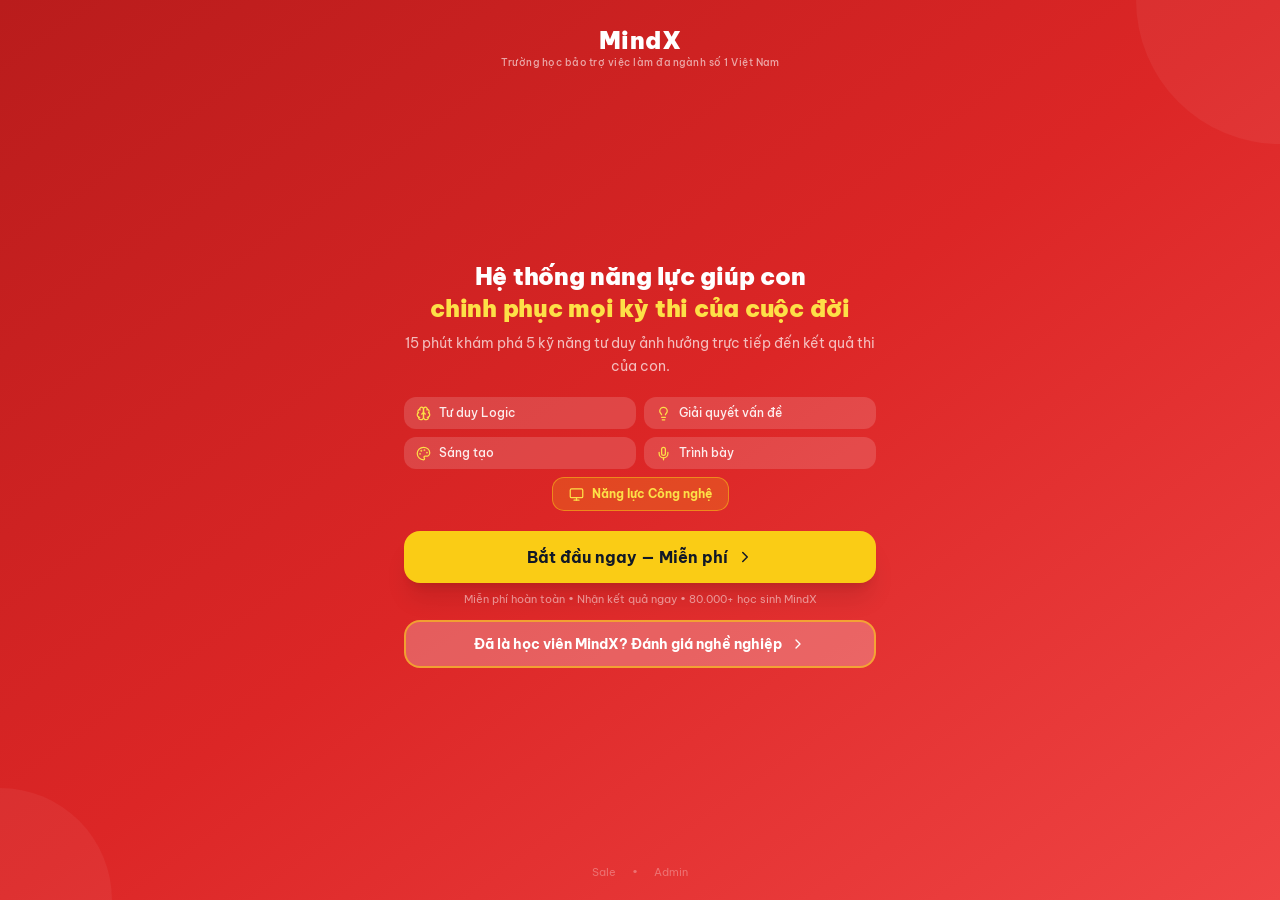
==== index.html @ 4572c41f "Fix unicode display: Phu huynh, Danh sach trong Admin Dashboard" ====
<!DOCTYPE html>
<html lang="vi">
  <head>
    <!--
       ______                            __
      / ____/___  ____ ___  ____  __  __/ /____  _____
     / /   / __ \/ __ `__ \/ __ \/ / / / __/ _ \/ ___/
    / /___/ /_/ / / / / / / /_/ / /_/ / /_/  __/ /
    \____/\____/_/ /_/ /_/ .___/\__,_/\__/\___/_/
                        /_/
            Created with Perplexity Computer
            https://www.perplexity.ai/computer
    -->
    <meta name="generator" content="Perplexity Computer">
    <meta name="author" content="Perplexity Computer">
    <meta property="og:see_also" content="https://www.perplexity.ai/computer">
    <link rel="author" href="https://www.perplexity.ai/computer">
    <meta charset="UTF-8" />
    <meta name="viewport" content="width=device-width, initial-scale=1.0, maximum-scale=1, viewport-fit=cover" />
    <link rel="icon" type="image/png" href="/favicon.png" />
    <link rel="preconnect" href="https://fonts.googleapis.com">
    <link rel="preconnect" href="https://fonts.gstatic.com" crossorigin>
    <link href="https://fonts.googleapis.com/css2?family=Be+Vietnam+Pro:ital,wght@0,100;0,200;0,300;0,400;0,500;0,600;0,700;0,800;0,900;1,100;1,200;1,300;1,400;1,500;1,600;1,700;1,800;1,900&display=swap" rel="stylesheet">
    <title>Cùng con chinh phục mùa thi | MindX</title>
    <meta name="description" content="Chương trình 'Cùng con chinh phục mùa thi' - Khám phá năng lực lõi của con và nhận hồ sơ năng lực số miễn phí từ MindX Technology School." />
    <meta property="og:title" content="Cùng con chinh phục mùa thi | MindX" />
    <meta property="og:description" content="Khám phá năng lực lõi, nhận hồ sơ năng lực số, cải thiện trước kỳ thi." />
    <script type="module" crossorigin src="./assets/index-CpxPlpJ5.js"></script>
    <link rel="stylesheet" crossorigin href="./assets/index-DReRBUH3.css">
  </head>
  <body>
    <div id="root"></div>
  </body>
</html>
---- assets/index-DReRBUH3.css ----
*,:before,:after{--tw-border-spacing-x: 0;--tw-border-spacing-y: 0;--tw-translate-x: 0;--tw-translate-y: 0;--tw-rotate: 0;--tw-skew-x: 0;--tw-skew-y: 0;--tw-scale-x: 1;--tw-scale-y: 1;--tw-pan-x: ;--tw-pan-y: ;--tw-pinch-zoom: ;--tw-scroll-snap-strictness: proximity;--tw-gradient-from-position: ;--tw-gradient-via-position: ;--tw-gradient-to-position: ;--tw-ordinal: ;--tw-slashed-zero: ;--tw-numeric-figure: ;--tw-numeric-spacing: ;--tw-numeric-fraction: ;--tw-ring-inset: ;--tw-ring-offset-width: 0px;--tw-ring-offset-color: #fff;--tw-ring-color: rgb(59 130 246 / .5);--tw-ring-offset-shadow: 0 0 #0000;--tw-ring-shadow: 0 0 #0000;--tw-shadow: 0 0 #0000;--tw-shadow-colored: 0 0 #0000;--tw-blur: ;--tw-brightness: ;--tw-contrast: ;--tw-grayscale: ;--tw-hue-rotate: ;--tw-invert: ;--tw-saturate: ;--tw-sepia: ;--tw-drop-shadow: ;--tw-backdrop-blur: ;--tw-backdrop-brightness: ;--tw-backdrop-contrast: ;--tw-backdrop-grayscale: ;--tw-backdrop-hue-rotate: ;--tw-backdrop-invert: ;--tw-backdrop-opacity: ;--tw-backdrop-saturate: ;--tw-backdrop-sepia: ;--tw-contain-size: ;--tw-contain-layout: ;--tw-contain-paint: ;--tw-contain-style: }::backdrop{--tw-border-spacing-x: 0;--tw-border-spacing-y: 0;--tw-translate-x: 0;--tw-translate-y: 0;--tw-rotate: 0;--tw-skew-x: 0;--tw-skew-y: 0;--tw-scale-x: 1;--tw-scale-y: 1;--tw-pan-x: ;--tw-pan-y: ;--tw-pinch-zoom: ;--tw-scroll-snap-strictness: proximity;--tw-gradient-from-position: ;--tw-gradient-via-position: ;--tw-gradient-to-position: ;--tw-ordinal: ;--tw-slashed-zero: ;--tw-numeric-figure: ;--tw-numeric-spacing: ;--tw-numeric-fraction: ;--tw-ring-inset: ;--tw-ring-offset-width: 0px;--tw-ring-offset-color: #fff;--tw-ring-color: rgb(59 130 246 / .5);--tw-ring-offset-shadow: 0 0 #0000;--tw-ring-shadow: 0 0 #0000;--tw-shadow: 0 0 #0000;--tw-shadow-colored: 0 0 #0000;--tw-blur: ;--tw-brightness: ;--tw-contrast: ;--tw-grayscale: ;--tw-hue-rotate: ;--tw-invert: ;--tw-saturate: ;--tw-sepia: ;--tw-drop-shadow: ;--tw-backdrop-blur: ;--tw-backdrop-brightness: ;--tw-backdrop-contrast: ;--tw-backdrop-grayscale: ;--tw-backdrop-hue-rotate: ;--tw-backdrop-invert: ;--tw-backdrop-opacity: ;--tw-backdrop-saturate: ;--tw-backdrop-sepia: ;--tw-contain-size: ;--tw-contain-layout: ;--tw-contain-paint: ;--tw-contain-style: }*,:before,:after{box-sizing:border-box;border-width:0;border-style:solid;border-color:#e5e7eb}:before,:after{--tw-content: ""}html,:host{line-height:1.5;-webkit-text-size-adjust:100%;-moz-tab-size:4;-o-tab-size:4;tab-size:4;font-family:var(--font-sans);font-feature-settings:normal;font-variation-settings:normal;-webkit-tap-highlight-color:transparent}body{margin:0;line-height:inherit}hr{height:0;color:inherit;border-top-width:1px}abbr:where([title]){-webkit-text-decoration:underline dotted;text-decoration:underline dotted}h1,h2,h3,h4,h5,h6{font-size:inherit;font-weight:inherit}a{color:inherit;text-decoration:inherit}b,strong{font-weight:bolder}code,kbd,samp,pre{font-family:var(--font-mono);font-feature-settings:normal;font-variation-settings:normal;font-size:1em}small{font-size:80%}sub,sup{font-size:75%;line-height:0;position:relative;vertical-align:baseline}sub{bottom:-.25em}sup{top:-.5em}table{text-indent:0;border-color:inherit;border-collapse:collapse}button,input,optgroup,select,textarea{font-family:inherit;font-feature-settings:inherit;font-variation-settings:inherit;font-size:100%;font-weight:inherit;line-height:inherit;letter-spacing:inherit;color:inherit;margin:0;padding:0}button,select{text-transform:none}button,input:where([type=button]),input:where([type=reset]),input:where([type=submit]){-webkit-appearance:button;background-color:transparent;background-image:none}:-moz-focusring{outline:auto}:-moz-ui-invalid{box-shadow:none}progress{vertical-align:baseline}::-webkit-inner-spin-button,::-webkit-outer-spin-button{height:auto}[type=search]{-webkit-appearance:textfield;outline-offset:-2px}::-webkit-search-decoration{-webkit-appearance:none}::-webkit-file-upload-button{-webkit-appearance:button;font:inherit}summary{display:list-item}blockquote,dl,dd,h1,h2,h3,h4,h5,h6,hr,figure,p,pre{margin:0}fieldset{margin:0;padding:0}legend{padding:0}ol,ul,menu{list-style:none;margin:0;padding:0}dialog{padding:0}textarea{resize:vertical}input::-moz-placeholder,textarea::-moz-placeholder{opacity:1;color:#9ca3af}input::placeholder,textarea::placeholder{opacity:1;color:#9ca3af}button,[role=button]{cursor:pointer}:disabled{cursor:default}img,svg,video,canvas,audio,iframe,embed,object{display:block;vertical-align:middle}img,video{max-width:100%;height:auto}[hidden]:where(:not([hidden=until-found])){display:none}*{--tw-border-opacity: 1;border-color:hsl(var(--border) / var(--tw-border-opacity, 1))}body{--tw-bg-opacity: 1;background-color:hsl(var(--background) / var(--tw-bg-opacity, 1));font-family:var(--font-sans);--tw-text-opacity: 1;color:hsl(var(--foreground) / var(--tw-text-opacity, 1));-webkit-font-smoothing:antialiased;-moz-osx-font-smoothing:grayscale}.sr-only{position:absolute;width:1px;height:1px;padding:0;margin:-1px;overflow:hidden;clip:rect(0,0,0,0);white-space:nowrap;border-width:0}.pointer-events-none{pointer-events:none}.pointer-events-auto{pointer-events:auto}.visible{visibility:visible}.invisible{visibility:hidden}.fixed{position:fixed}.absolute{position:absolute}.relative{position:relative}.inset-0{inset:0}.inset-x-0{left:0;right:0}.inset-y-0{top:0;bottom:0}.-bottom-12{bottom:-3rem}.-left-12{left:-3rem}.-right-12{right:-3rem}.-right-2{right:-.5rem}.-top-12{top:-3rem}.-top-2{top:-.5rem}.bottom-0{bottom:0}.left-0{left:0}.left-1{left:.25rem}.left-1\/2{left:50%}.left-2{left:.5rem}.left-2\.5{left:.625rem}.left-\[50\%\]{left:50%}.right-0{right:0}.right-1{right:.25rem}.right-2{right:.5rem}.right-3{right:.75rem}.right-4{right:1rem}.top-0{top:0}.top-1\.5{top:.375rem}.top-1\/2{top:50%}.top-2{top:.5rem}.top-3\.5{top:.875rem}.top-4{top:1rem}.top-\[1px\]{top:1px}.top-\[50\%\]{top:50%}.top-\[60\%\]{top:60%}.top-full{top:100%}.z-10{z-index:10}.z-20{z-index:20}.z-50{z-index:50}.z-\[100\]{z-index:100}.z-\[1\]{z-index:1}.-mx-1{margin-left:-.25rem;margin-right:-.25rem}.mx-2{margin-left:.5rem;margin-right:.5rem}.mx-3\.5{margin-left:.875rem;margin-right:.875rem}.mx-4{margin-left:1rem;margin-right:1rem}.mx-auto{margin-left:auto;margin-right:auto}.my-0\.5{margin-top:.125rem;margin-bottom:.125rem}.my-1{margin-top:.25rem;margin-bottom:.25rem}.-ml-4{margin-left:-1rem}.-mt-4{margin-top:-1rem}.mb-0{margin-bottom:0}.mb-0\.5{margin-bottom:.125rem}.mb-1{margin-bottom:.25rem}.mb-1\.5{margin-bottom:.375rem}.mb-2{margin-bottom:.5rem}.mb-2\.5{margin-bottom:.625rem}.mb-3{margin-bottom:.75rem}.mb-4{margin-bottom:1rem}.mb-5{margin-bottom:1.25rem}.mb-6{margin-bottom:1.5rem}.mb-8{margin-bottom:2rem}.ml-1{margin-left:.25rem}.ml-auto{margin-left:auto}.mr-0\.5{margin-right:.125rem}.mr-2{margin-right:.5rem}.mt-0\.5{margin-top:.125rem}.mt-1{margin-top:.25rem}.mt-1\.5{margin-top:.375rem}.mt-2{margin-top:.5rem}.mt-24{margin-top:6rem}.mt-3{margin-top:.75rem}.mt-4{margin-top:1rem}.mt-5{margin-top:1.25rem}.mt-6{margin-top:1.5rem}.mt-auto{margin-top:auto}.block{display:block}.inline-block{display:inline-block}.inline{display:inline}.flex{display:flex}.inline-flex{display:inline-flex}.table{display:table}.grid{display:grid}.hidden{display:none}.aspect-square{aspect-ratio:1 / 1}.aspect-video{aspect-ratio:16 / 9}.size-4{width:1rem;height:1rem}.h-1{height:.25rem}.h-1\.5{height:.375rem}.h-10{height:2.5rem}.h-11{height:2.75rem}.h-12{height:3rem}.h-16{height:4rem}.h-2{height:.5rem}.h-2\.5{height:.625rem}.h-20{height:5rem}.h-3{height:.75rem}.h-3\.5{height:.875rem}.h-4{height:1rem}.h-48{height:12rem}.h-5{height:1.25rem}.h-56{height:14rem}.h-6{height:1.5rem}.h-64{height:16rem}.h-7{height:1.75rem}.h-72{height:18rem}.h-8{height:2rem}.h-9{height:2.25rem}.h-\[1px\]{height:1px}.h-\[var\(--radix-navigation-menu-viewport-height\)\]{height:var(--radix-navigation-menu-viewport-height)}.h-\[var\(--radix-select-trigger-height\)\]{height:var(--radix-select-trigger-height)}.h-auto{height:auto}.h-full{height:100%}.h-px{height:1px}.h-svh{height:100svh}.max-h-\[--radix-context-menu-content-available-height\]{max-height:var(--radix-context-menu-content-available-height)}.max-h-\[--radix-select-content-available-height\]{max-height:var(--radix-select-content-available-height)}.max-h-\[300px\]{max-height:300px}.max-h-\[var\(--radix-dropdown-menu-content-available-height\)\]{max-height:var(--radix-dropdown-menu-content-available-height)}.max-h-screen{max-height:100vh}.min-h-0{min-height:0px}.min-h-10{min-height:2.5rem}.min-h-8{min-height:2rem}.min-h-9{min-height:2.25rem}.min-h-\[100dvh\]{min-height:100dvh}.min-h-\[100px\]{min-height:100px}.min-h-\[140px\]{min-height:140px}.min-h-\[40px\]{min-height:40px}.min-h-\[80px\]{min-height:80px}.min-h-screen{min-height:100vh}.min-h-svh{min-height:100svh}.w-0{width:0px}.w-1{width:.25rem}.w-10{width:2.5rem}.w-11{width:2.75rem}.w-12{width:3rem}.w-14{width:3.5rem}.w-16{width:4rem}.w-2{width:.5rem}.w-2\.5{width:.625rem}.w-20{width:5rem}.w-28{width:7rem}.w-3{width:.75rem}.w-3\.5{width:.875rem}.w-3\/4{width:75%}.w-32{width:8rem}.w-4{width:1rem}.w-40{width:10rem}.w-5{width:1.25rem}.w-56{width:14rem}.w-6{width:1.5rem}.w-64{width:16rem}.w-7{width:1.75rem}.w-72{width:18rem}.w-8{width:2rem}.w-9{width:2.25rem}.w-\[100px\]{width:100px}.w-\[1px\]{width:1px}.w-\[var\(--sidebar-width\)\]{width:var(--sidebar-width)}.w-auto{width:auto}.w-full{width:100%}.w-max{width:-moz-max-content;width:max-content}.w-px{width:1px}.min-w-0{min-width:0px}.min-w-10{min-width:2.5rem}.min-w-11{min-width:2.75rem}.min-w-5{min-width:1.25rem}.min-w-9{min-width:2.25rem}.min-w-\[120px\]{min-width:120px}.min-w-\[12rem\]{min-width:12rem}.min-w-\[140px\]{min-width:140px}.min-w-\[8rem\]{min-width:8rem}.min-w-\[var\(--radix-select-trigger-width\)\]{min-width:var(--radix-select-trigger-width)}.max-w-2xl{max-width:42rem}.max-w-4xl{max-width:56rem}.max-w-\[var\(--skeleton-width\)\]{max-width:var(--skeleton-width)}.max-w-lg{max-width:32rem}.max-w-max{max-width:-moz-max-content;max-width:max-content}.max-w-md{max-width:28rem}.max-w-sm{max-width:24rem}.max-w-xs{max-width:20rem}.flex-1{flex:1 1 0%}.flex-shrink-0,.shrink-0{flex-shrink:0}.grow{flex-grow:1}.grow-0{flex-grow:0}.basis-full{flex-basis:100%}.caption-bottom{caption-side:bottom}.border-collapse{border-collapse:collapse}.origin-\[--radix-context-menu-content-transform-origin\]{transform-origin:var(--radix-context-menu-content-transform-origin)}.origin-\[--radix-dropdown-menu-content-transform-origin\]{transform-origin:var(--radix-dropdown-menu-content-transform-origin)}.origin-\[--radix-hover-card-content-transform-origin\]{transform-origin:var(--radix-hover-card-content-transform-origin)}.origin-\[--radix-menubar-content-transform-origin\]{transform-origin:var(--radix-menubar-content-transform-origin)}.origin-\[--radix-popover-content-transform-origin\]{transform-origin:var(--radix-popover-content-transform-origin)}.origin-\[--radix-select-content-transform-origin\]{transform-origin:var(--radix-select-content-transform-origin)}.origin-\[--radix-tooltip-content-transform-origin\]{transform-origin:var(--radix-tooltip-content-transform-origin)}.-translate-x-1\/2{--tw-translate-x: -50%;transform:translate(var(--tw-translate-x),var(--tw-translate-y)) rotate(var(--tw-rotate)) skew(var(--tw-skew-x)) skewY(var(--tw-skew-y)) scaleX(var(--tw-scale-x)) scaleY(var(--tw-scale-y))}.-translate-x-28{--tw-translate-x: -7rem;transform:translate(var(--tw-translate-x),var(--tw-translate-y)) rotate(var(--tw-rotate)) skew(var(--tw-skew-x)) skewY(var(--tw-skew-y)) scaleX(var(--tw-scale-x)) scaleY(var(--tw-scale-y))}.-translate-x-px{--tw-translate-x: -1px;transform:translate(var(--tw-translate-x),var(--tw-translate-y)) rotate(var(--tw-rotate)) skew(var(--tw-skew-x)) skewY(var(--tw-skew-y)) scaleX(var(--tw-scale-x)) scaleY(var(--tw-scale-y))}.-translate-y-0\.5{--tw-translate-y: -.125rem;transform:translate(var(--tw-translate-x),var(--tw-translate-y)) rotate(var(--tw-rotate)) skew(var(--tw-skew-x)) skewY(var(--tw-skew-y)) scaleX(var(--tw-scale-x)) scaleY(var(--tw-scale-y))}.-translate-y-1{--tw-translate-y: -.25rem;transform:translate(var(--tw-translate-x),var(--tw-translate-y)) rotate(var(--tw-rotate)) skew(var(--tw-skew-x)) skewY(var(--tw-skew-y)) scaleX(var(--tw-scale-x)) scaleY(var(--tw-scale-y))}.-translate-y-1\/2{--tw-translate-y: -50%;transform:translate(var(--tw-translate-x),var(--tw-translate-y)) rotate(var(--tw-rotate)) skew(var(--tw-skew-x)) skewY(var(--tw-skew-y)) scaleX(var(--tw-scale-x)) scaleY(var(--tw-scale-y))}.-translate-y-36{--tw-translate-y: -9rem;transform:translate(var(--tw-translate-x),var(--tw-translate-y)) rotate(var(--tw-rotate)) skew(var(--tw-skew-x)) skewY(var(--tw-skew-y)) scaleX(var(--tw-scale-x)) scaleY(var(--tw-scale-y))}.translate-x-36{--tw-translate-x: 9rem;transform:translate(var(--tw-translate-x),var(--tw-translate-y)) rotate(var(--tw-rotate)) skew(var(--tw-skew-x)) skewY(var(--tw-skew-y)) scaleX(var(--tw-scale-x)) scaleY(var(--tw-scale-y))}.translate-x-\[-50\%\]{--tw-translate-x: -50%;transform:translate(var(--tw-translate-x),var(--tw-translate-y)) rotate(var(--tw-rotate)) skew(var(--tw-skew-x)) skewY(var(--tw-skew-y)) scaleX(var(--tw-scale-x)) scaleY(var(--tw-scale-y))}.translate-x-px{--tw-translate-x: 1px;transform:translate(var(--tw-translate-x),var(--tw-translate-y)) rotate(var(--tw-rotate)) skew(var(--tw-skew-x)) skewY(var(--tw-skew-y)) scaleX(var(--tw-scale-x)) scaleY(var(--tw-scale-y))}.translate-y-28{--tw-translate-y: 7rem;transform:translate(var(--tw-translate-x),var(--tw-translate-y)) rotate(var(--tw-rotate)) skew(var(--tw-skew-x)) skewY(var(--tw-skew-y)) scaleX(var(--tw-scale-x)) scaleY(var(--tw-scale-y))}.translate-y-\[-50\%\]{--tw-translate-y: -50%;transform:translate(var(--tw-translate-x),var(--tw-translate-y)) rotate(var(--tw-rotate)) skew(var(--tw-skew-x)) skewY(var(--tw-skew-y)) scaleX(var(--tw-scale-x)) scaleY(var(--tw-scale-y))}.-rotate-90{--tw-rotate: -90deg;transform:translate(var(--tw-translate-x),var(--tw-translate-y)) rotate(var(--tw-rotate)) skew(var(--tw-skew-x)) skewY(var(--tw-skew-y)) scaleX(var(--tw-scale-x)) scaleY(var(--tw-scale-y))}.rotate-45{--tw-rotate: 45deg;transform:translate(var(--tw-translate-x),var(--tw-translate-y)) rotate(var(--tw-rotate)) skew(var(--tw-skew-x)) skewY(var(--tw-skew-y)) scaleX(var(--tw-scale-x)) scaleY(var(--tw-scale-y))}.rotate-90{--tw-rotate: 90deg;transform:translate(var(--tw-translate-x),var(--tw-translate-y)) rotate(var(--tw-rotate)) skew(var(--tw-skew-x)) skewY(var(--tw-skew-y)) scaleX(var(--tw-scale-x)) scaleY(var(--tw-scale-y))}.scale-105{--tw-scale-x: 1.05;--tw-scale-y: 1.05;transform:translate(var(--tw-translate-x),var(--tw-translate-y)) rotate(var(--tw-rotate)) skew(var(--tw-skew-x)) skewY(var(--tw-skew-y)) scaleX(var(--tw-scale-x)) scaleY(var(--tw-scale-y))}.scale-110{--tw-scale-x: 1.1;--tw-scale-y: 1.1;transform:translate(var(--tw-translate-x),var(--tw-translate-y)) rotate(var(--tw-rotate)) skew(var(--tw-skew-x)) skewY(var(--tw-skew-y)) scaleX(var(--tw-scale-x)) scaleY(var(--tw-scale-y))}.scale-95{--tw-scale-x: .95;--tw-scale-y: .95;transform:translate(var(--tw-translate-x),var(--tw-translate-y)) rotate(var(--tw-rotate)) skew(var(--tw-skew-x)) skewY(var(--tw-skew-y)) scaleX(var(--tw-scale-x)) scaleY(var(--tw-scale-y))}.scale-\[0\.98\]{--tw-scale-x: .98;--tw-scale-y: .98;transform:translate(var(--tw-translate-x),var(--tw-translate-y)) rotate(var(--tw-rotate)) skew(var(--tw-skew-x)) skewY(var(--tw-skew-y)) scaleX(var(--tw-scale-x)) scaleY(var(--tw-scale-y))}.scale-\[1\.02\]{--tw-scale-x: 1.02;--tw-scale-y: 1.02;transform:translate(var(--tw-translate-x),var(--tw-translate-y)) rotate(var(--tw-rotate)) skew(var(--tw-skew-x)) skewY(var(--tw-skew-y)) scaleX(var(--tw-scale-x)) scaleY(var(--tw-scale-y))}.scale-\[1\.03\]{--tw-scale-x: 1.03;--tw-scale-y: 1.03;transform:translate(var(--tw-translate-x),var(--tw-translate-y)) rotate(var(--tw-rotate)) skew(var(--tw-skew-x)) skewY(var(--tw-skew-y)) scaleX(var(--tw-scale-x)) scaleY(var(--tw-scale-y))}.transform{transform:translate(var(--tw-translate-x),var(--tw-translate-y)) rotate(var(--tw-rotate)) skew(var(--tw-skew-x)) skewY(var(--tw-skew-y)) scaleX(var(--tw-scale-x)) scaleY(var(--tw-scale-y))}@keyframes bounce{0%,to{transform:translateY(-25%);animation-timing-function:cubic-bezier(.8,0,1,1)}50%{transform:none;animation-timing-function:cubic-bezier(0,0,.2,1)}}.animate-bounce{animation:bounce 1s infinite}@keyframes pulse{50%{opacity:.5}}.animate-pulse{animation:pulse 2s cubic-bezier(.4,0,.6,1) infinite}@keyframes spin{to{transform:rotate(360deg)}}.animate-spin{animation:spin 1s linear infinite}.cursor-default{cursor:default}.cursor-grab{cursor:grab}.cursor-pointer{cursor:pointer}.touch-none{touch-action:none}.select-none{-webkit-user-select:none;-moz-user-select:none;user-select:none}.resize-none{resize:none}.list-none{list-style-type:none}.appearance-none{-webkit-appearance:none;-moz-appearance:none;appearance:none}.grid-cols-2{grid-template-columns:repeat(2,minmax(0,1fr))}.grid-cols-3{grid-template-columns:repeat(3,minmax(0,1fr))}.grid-cols-4{grid-template-columns:repeat(4,minmax(0,1fr))}.grid-cols-5{grid-template-columns:repeat(5,minmax(0,1fr))}.flex-row{flex-direction:row}.flex-col{flex-direction:column}.flex-col-reverse{flex-direction:column-reverse}.flex-wrap{flex-wrap:wrap}.items-start{align-items:flex-start}.items-end{align-items:flex-end}.items-center{align-items:center}.items-stretch{align-items:stretch}.justify-end{justify-content:flex-end}.justify-center{justify-content:center}.justify-between{justify-content:space-between}.gap-0\.5{gap:.125rem}.gap-1{gap:.25rem}.gap-1\.5{gap:.375rem}.gap-2{gap:.5rem}.gap-2\.5{gap:.625rem}.gap-3{gap:.75rem}.gap-4{gap:1rem}.space-x-1>:not([hidden])~:not([hidden]){--tw-space-x-reverse: 0;margin-right:calc(.25rem * var(--tw-space-x-reverse));margin-left:calc(.25rem * calc(1 - var(--tw-space-x-reverse)))}.space-x-4>:not([hidden])~:not([hidden]){--tw-space-x-reverse: 0;margin-right:calc(1rem * var(--tw-space-x-reverse));margin-left:calc(1rem * calc(1 - var(--tw-space-x-reverse)))}.space-y-1>:not([hidden])~:not([hidden]){--tw-space-y-reverse: 0;margin-top:calc(.25rem * calc(1 - var(--tw-space-y-reverse)));margin-bottom:calc(.25rem * var(--tw-space-y-reverse))}.space-y-1\.5>:not([hidden])~:not([hidden]){--tw-space-y-reverse: 0;margin-top:calc(.375rem * calc(1 - var(--tw-space-y-reverse)));margin-bottom:calc(.375rem * var(--tw-space-y-reverse))}.space-y-2>:not([hidden])~:not([hidden]){--tw-space-y-reverse: 0;margin-top:calc(.5rem * calc(1 - var(--tw-space-y-reverse)));margin-bottom:calc(.5rem * var(--tw-space-y-reverse))}.space-y-2\.5>:not([hidden])~:not([hidden]){--tw-space-y-reverse: 0;margin-top:calc(.625rem * calc(1 - var(--tw-space-y-reverse)));margin-bottom:calc(.625rem * var(--tw-space-y-reverse))}.space-y-3>:not([hidden])~:not([hidden]){--tw-space-y-reverse: 0;margin-top:calc(.75rem * calc(1 - var(--tw-space-y-reverse)));margin-bottom:calc(.75rem * var(--tw-space-y-reverse))}.space-y-4>:not([hidden])~:not([hidden]){--tw-space-y-reverse: 0;margin-top:calc(1rem * calc(1 - var(--tw-space-y-reverse)));margin-bottom:calc(1rem * var(--tw-space-y-reverse))}.space-y-5>:not([hidden])~:not([hidden]){--tw-space-y-reverse: 0;margin-top:calc(1.25rem * calc(1 - var(--tw-space-y-reverse)));margin-bottom:calc(1.25rem * var(--tw-space-y-reverse))}.divide-y>:not([hidden])~:not([hidden]){--tw-divide-y-reverse: 0;border-top-width:calc(1px * calc(1 - var(--tw-divide-y-reverse)));border-bottom-width:calc(1px * var(--tw-divide-y-reverse))}.divide-border>:not([hidden])~:not([hidden]){--tw-divide-opacity: 1;border-color:hsl(var(--border) / var(--tw-divide-opacity, 1))}.overflow-auto{overflow:auto}.overflow-hidden{overflow:hidden}.overflow-y-auto{overflow-y:auto}.overflow-x-hidden{overflow-x:hidden}.truncate{overflow:hidden;text-overflow:ellipsis;white-space:nowrap}.whitespace-nowrap{white-space:nowrap}.break-words{overflow-wrap:break-word}.break-all{word-break:break-all}.rounded{border-radius:.25rem}.rounded-2xl{border-radius:1rem}.rounded-3xl{border-radius:1.5rem}.rounded-\[2px\]{border-radius:2px}.rounded-\[inherit\]{border-radius:inherit}.rounded-full{border-radius:9999px}.rounded-lg{border-radius:.5625rem}.rounded-md{border-radius:.375rem}.rounded-sm{border-radius:.1875rem}.rounded-xl{border-radius:.75rem}.rounded-t-\[10px\]{border-top-left-radius:10px;border-top-right-radius:10px}.rounded-tl-none{border-top-left-radius:0}.rounded-tl-sm{border-top-left-radius:.1875rem}.border{border-width:1px}.border-2{border-width:2px}.border-4{border-width:4px}.border-\[1\.5px\]{border-width:1.5px}.border-y{border-top-width:1px;border-bottom-width:1px}.border-b{border-bottom-width:1px}.border-l{border-left-width:1px}.border-r{border-right-width:1px}.border-t{border-top-width:1px}.border-dashed{border-style:dashed}.border-\[--color-border\]{border-color:var(--color-border)}.border-amber-200{--tw-border-opacity: 1;border-color:rgb(253 230 138 / var(--tw-border-opacity, 1))}.border-amber-400{--tw-border-opacity: 1;border-color:rgb(251 191 36 / var(--tw-border-opacity, 1))}.border-amber-500\/30{border-color:#f59e0b4d}.border-blue-100{--tw-border-opacity: 1;border-color:rgb(219 234 254 / var(--tw-border-opacity, 1))}.border-blue-200{--tw-border-opacity: 1;border-color:rgb(191 219 254 / var(--tw-border-opacity, 1))}.border-blue-400{--tw-border-opacity: 1;border-color:rgb(96 165 250 / var(--tw-border-opacity, 1))}.border-border{--tw-border-opacity: 1;border-color:hsl(var(--border) / var(--tw-border-opacity, 1))}.border-border\/50{border-color:hsl(var(--border) / .5)}.border-card-border{--tw-border-opacity: 1;border-color:hsl(var(--card-border) / var(--tw-border-opacity, 1))}.border-destructive{--tw-border-opacity: 1;border-color:hsl(var(--destructive) / var(--tw-border-opacity, 1))}.border-destructive-border{border-color:var(--destructive-border)}.border-destructive\/50{border-color:hsl(var(--destructive) / .5)}.border-gray-200{--tw-border-opacity: 1;border-color:rgb(229 231 235 / var(--tw-border-opacity, 1))}.border-gray-300{--tw-border-opacity: 1;border-color:rgb(209 213 219 / var(--tw-border-opacity, 1))}.border-green-100{--tw-border-opacity: 1;border-color:rgb(220 252 231 / var(--tw-border-opacity, 1))}.border-green-200{--tw-border-opacity: 1;border-color:rgb(187 247 208 / var(--tw-border-opacity, 1))}.border-green-300{--tw-border-opacity: 1;border-color:rgb(134 239 172 / var(--tw-border-opacity, 1))}.border-green-400{--tw-border-opacity: 1;border-color:rgb(74 222 128 / var(--tw-border-opacity, 1))}.border-green-400\/50{border-color:#4ade8080}.border-green-500{--tw-border-opacity: 1;border-color:rgb(34 197 94 / var(--tw-border-opacity, 1))}.border-green-500\/30{border-color:#22c55e4d}.border-indigo-200{--tw-border-opacity: 1;border-color:rgb(199 210 254 / var(--tw-border-opacity, 1))}.border-input{--tw-border-opacity: 1;border-color:hsl(var(--input) / var(--tw-border-opacity, 1))}.border-muted-foreground\/30{border-color:hsl(var(--muted-foreground) / .3)}.border-orange-100{--tw-border-opacity: 1;border-color:rgb(255 237 213 / var(--tw-border-opacity, 1))}.border-orange-200{--tw-border-opacity: 1;border-color:rgb(254 215 170 / var(--tw-border-opacity, 1))}.border-orange-300{--tw-border-opacity: 1;border-color:rgb(253 186 116 / var(--tw-border-opacity, 1))}.border-orange-400{--tw-border-opacity: 1;border-color:rgb(251 146 60 / var(--tw-border-opacity, 1))}.border-pink-200{--tw-border-opacity: 1;border-color:rgb(251 207 232 / var(--tw-border-opacity, 1))}.border-pink-400{--tw-border-opacity: 1;border-color:rgb(244 114 182 / var(--tw-border-opacity, 1))}.border-primary{--tw-border-opacity: 1;border-color:hsl(var(--primary) / var(--tw-border-opacity, 1))}.border-primary-border{border-color:var(--primary-border)}.border-primary\/30{border-color:hsl(var(--primary) / .3)}.border-primary\/50{border-color:hsl(var(--primary) / .5)}.border-purple-100{--tw-border-opacity: 1;border-color:rgb(243 232 255 / var(--tw-border-opacity, 1))}.border-purple-200{--tw-border-opacity: 1;border-color:rgb(233 213 255 / var(--tw-border-opacity, 1))}.border-purple-300{--tw-border-opacity: 1;border-color:rgb(216 180 254 / var(--tw-border-opacity, 1))}.border-purple-400{--tw-border-opacity: 1;border-color:rgb(192 132 252 / var(--tw-border-opacity, 1))}.border-purple-500{--tw-border-opacity: 1;border-color:rgb(168 85 247 / var(--tw-border-opacity, 1))}.border-purple-600{--tw-border-opacity: 1;border-color:rgb(147 51 234 / var(--tw-border-opacity, 1))}.border-red-200{--tw-border-opacity: 1;border-color:rgb(254 202 202 / var(--tw-border-opacity, 1))}.border-red-300{--tw-border-opacity: 1;border-color:rgb(252 165 165 / var(--tw-border-opacity, 1))}.border-red-400{--tw-border-opacity: 1;border-color:rgb(248 113 113 / var(--tw-border-opacity, 1))}.border-red-400\/50{border-color:#f8717180}.border-red-500\/30{border-color:#ef44444d}.border-secondary-border{border-color:var(--secondary-border)}.border-sidebar-border{--tw-border-opacity: 1;border-color:hsl(var(--sidebar-border) / var(--tw-border-opacity, 1))}.border-slate-200{--tw-border-opacity: 1;border-color:rgb(226 232 240 / var(--tw-border-opacity, 1))}.border-teal-400{--tw-border-opacity: 1;border-color:rgb(45 212 191 / var(--tw-border-opacity, 1))}.border-teal-400\/50{border-color:#2dd4bf80}.border-teal-500\/20{border-color:#14b8a633}.border-transparent{border-color:transparent}.border-white{--tw-border-opacity: 1;border-color:rgb(255 255 255 / var(--tw-border-opacity, 1))}.border-white\/10{border-color:#ffffff1a}.border-white\/20{border-color:#fff3}.border-white\/5{border-color:#ffffff0d}.border-yellow-400{--tw-border-opacity: 1;border-color:rgb(250 204 21 / var(--tw-border-opacity, 1))}.border-yellow-400\/40{border-color:#facc1566}.border-yellow-400\/50{border-color:#facc1580}.border-yellow-400\/60{border-color:#facc1599}.border-l-transparent{border-left-color:transparent}.border-t-transparent{border-top-color:transparent}.bg-\[--color-bg\]{background-color:var(--color-bg)}.bg-accent{--tw-bg-opacity: 1;background-color:hsl(var(--accent) / var(--tw-bg-opacity, 1))}.bg-amber-100{--tw-bg-opacity: 1;background-color:rgb(254 243 199 / var(--tw-bg-opacity, 1))}.bg-amber-200{--tw-bg-opacity: 1;background-color:rgb(253 230 138 / var(--tw-bg-opacity, 1))}.bg-amber-400{--tw-bg-opacity: 1;background-color:rgb(251 191 36 / var(--tw-bg-opacity, 1))}.bg-amber-50{--tw-bg-opacity: 1;background-color:rgb(255 251 235 / var(--tw-bg-opacity, 1))}.bg-amber-50\/50{background-color:#fffbeb80}.bg-amber-500{--tw-bg-opacity: 1;background-color:rgb(245 158 11 / var(--tw-bg-opacity, 1))}.bg-amber-500\/10{background-color:#f59e0b1a}.bg-amber-500\/20{background-color:#f59e0b33}.bg-amber-600{--tw-bg-opacity: 1;background-color:rgb(217 119 6 / var(--tw-bg-opacity, 1))}.bg-background{--tw-bg-opacity: 1;background-color:hsl(var(--background) / var(--tw-bg-opacity, 1))}.bg-black\/70{background-color:#000000b3}.bg-black\/80{background-color:#000c}.bg-blue-100{--tw-bg-opacity: 1;background-color:rgb(219 234 254 / var(--tw-bg-opacity, 1))}.bg-blue-400{--tw-bg-opacity: 1;background-color:rgb(96 165 250 / var(--tw-bg-opacity, 1))}.bg-blue-50{--tw-bg-opacity: 1;background-color:rgb(239 246 255 / var(--tw-bg-opacity, 1))}.bg-blue-500{--tw-bg-opacity: 1;background-color:rgb(59 130 246 / var(--tw-bg-opacity, 1))}.bg-blue-500\/10{background-color:#3b82f61a}.bg-blue-500\/30{background-color:#3b82f64d}.bg-blue-600{--tw-bg-opacity: 1;background-color:rgb(37 99 235 / var(--tw-bg-opacity, 1))}.bg-border{--tw-bg-opacity: 1;background-color:hsl(var(--border) / var(--tw-bg-opacity, 1))}.bg-card{--tw-bg-opacity: 1;background-color:hsl(var(--card) / var(--tw-bg-opacity, 1))}.bg-destructive{--tw-bg-opacity: 1;background-color:hsl(var(--destructive) / var(--tw-bg-opacity, 1))}.bg-foreground{--tw-bg-opacity: 1;background-color:hsl(var(--foreground) / var(--tw-bg-opacity, 1))}.bg-gray-100{--tw-bg-opacity: 1;background-color:rgb(243 244 246 / var(--tw-bg-opacity, 1))}.bg-gray-200{--tw-bg-opacity: 1;background-color:rgb(229 231 235 / var(--tw-bg-opacity, 1))}.bg-gray-300{--tw-bg-opacity: 1;background-color:rgb(209 213 219 / var(--tw-bg-opacity, 1))}.bg-gray-50{--tw-bg-opacity: 1;background-color:rgb(249 250 251 / var(--tw-bg-opacity, 1))}.bg-gray-900{--tw-bg-opacity: 1;background-color:rgb(17 24 39 / var(--tw-bg-opacity, 1))}.bg-green-100{--tw-bg-opacity: 1;background-color:rgb(220 252 231 / var(--tw-bg-opacity, 1))}.bg-green-200{--tw-bg-opacity: 1;background-color:rgb(187 247 208 / var(--tw-bg-opacity, 1))}.bg-green-400{--tw-bg-opacity: 1;background-color:rgb(74 222 128 / var(--tw-bg-opacity, 1))}.bg-green-50{--tw-bg-opacity: 1;background-color:rgb(240 253 244 / var(--tw-bg-opacity, 1))}.bg-green-50\/50{background-color:#f0fdf480}.bg-green-500{--tw-bg-opacity: 1;background-color:rgb(34 197 94 / var(--tw-bg-opacity, 1))}.bg-green-500\/10{background-color:#22c55e1a}.bg-green-500\/20{background-color:#22c55e33}.bg-green-600{--tw-bg-opacity: 1;background-color:rgb(22 163 74 / var(--tw-bg-opacity, 1))}.bg-indigo-100{--tw-bg-opacity: 1;background-color:rgb(224 231 255 / var(--tw-bg-opacity, 1))}.bg-indigo-200{--tw-bg-opacity: 1;background-color:rgb(199 210 254 / var(--tw-bg-opacity, 1))}.bg-indigo-400{--tw-bg-opacity: 1;background-color:rgb(129 140 248 / var(--tw-bg-opacity, 1))}.bg-muted{--tw-bg-opacity: 1;background-color:hsl(var(--muted) / var(--tw-bg-opacity, 1))}.bg-muted\/30{background-color:hsl(var(--muted) / .3)}.bg-muted\/50{background-color:hsl(var(--muted) / .5)}.bg-orange-100{--tw-bg-opacity: 1;background-color:rgb(255 237 213 / var(--tw-bg-opacity, 1))}.bg-orange-400{--tw-bg-opacity: 1;background-color:rgb(251 146 60 / var(--tw-bg-opacity, 1))}.bg-orange-50{--tw-bg-opacity: 1;background-color:rgb(255 247 237 / var(--tw-bg-opacity, 1))}.bg-orange-500\/10{background-color:#f973161a}.bg-pink-100{--tw-bg-opacity: 1;background-color:rgb(252 231 243 / var(--tw-bg-opacity, 1))}.bg-pink-50{--tw-bg-opacity: 1;background-color:rgb(253 242 248 / var(--tw-bg-opacity, 1))}.bg-pink-500{--tw-bg-opacity: 1;background-color:rgb(236 72 153 / var(--tw-bg-opacity, 1))}.bg-popover{--tw-bg-opacity: 1;background-color:hsl(var(--popover) / var(--tw-bg-opacity, 1))}.bg-primary{--tw-bg-opacity: 1;background-color:hsl(var(--primary) / var(--tw-bg-opacity, 1))}.bg-primary\/10{background-color:hsl(var(--primary) / .1)}.bg-primary\/20{background-color:hsl(var(--primary) / .2)}.bg-primary\/5{background-color:hsl(var(--primary) / .05)}.bg-purple-100{--tw-bg-opacity: 1;background-color:rgb(243 232 255 / var(--tw-bg-opacity, 1))}.bg-purple-300{--tw-bg-opacity: 1;background-color:rgb(216 180 254 / var(--tw-bg-opacity, 1))}.bg-purple-400{--tw-bg-opacity: 1;background-color:rgb(192 132 252 / var(--tw-bg-opacity, 1))}.bg-purple-50{--tw-bg-opacity: 1;background-color:rgb(250 245 255 / var(--tw-bg-opacity, 1))}.bg-purple-50\/50{background-color:#faf5ff80}.bg-purple-500{--tw-bg-opacity: 1;background-color:rgb(168 85 247 / var(--tw-bg-opacity, 1))}.bg-purple-600{--tw-bg-opacity: 1;background-color:rgb(147 51 234 / var(--tw-bg-opacity, 1))}.bg-red-100{--tw-bg-opacity: 1;background-color:rgb(254 226 226 / var(--tw-bg-opacity, 1))}.bg-red-400{--tw-bg-opacity: 1;background-color:rgb(248 113 113 / var(--tw-bg-opacity, 1))}.bg-red-50{--tw-bg-opacity: 1;background-color:rgb(254 242 242 / var(--tw-bg-opacity, 1))}.bg-red-50\/50{background-color:#fef2f280}.bg-red-500{--tw-bg-opacity: 1;background-color:rgb(239 68 68 / var(--tw-bg-opacity, 1))}.bg-red-500\/10{background-color:#ef44441a}.bg-red-600{--tw-bg-opacity: 1;background-color:rgb(220 38 38 / var(--tw-bg-opacity, 1))}.bg-red-900\/50{background-color:#7f1d1d80}.bg-secondary{--tw-bg-opacity: 1;background-color:hsl(var(--secondary) / var(--tw-bg-opacity, 1))}.bg-sidebar{--tw-bg-opacity: 1;background-color:hsl(var(--sidebar) / var(--tw-bg-opacity, 1))}.bg-sidebar-border{--tw-bg-opacity: 1;background-color:hsl(var(--sidebar-border) / var(--tw-bg-opacity, 1))}.bg-slate-200{--tw-bg-opacity: 1;background-color:rgb(226 232 240 / var(--tw-bg-opacity, 1))}.bg-slate-50{--tw-bg-opacity: 1;background-color:rgb(248 250 252 / var(--tw-bg-opacity, 1))}.bg-slate-600{--tw-bg-opacity: 1;background-color:rgb(71 85 105 / var(--tw-bg-opacity, 1))}.bg-slate-800{--tw-bg-opacity: 1;background-color:rgb(30 41 59 / var(--tw-bg-opacity, 1))}.bg-slate-800\/50{background-color:#1e293b80}.bg-slate-900{--tw-bg-opacity: 1;background-color:rgb(15 23 42 / var(--tw-bg-opacity, 1))}.bg-teal-400{--tw-bg-opacity: 1;background-color:rgb(45 212 191 / var(--tw-bg-opacity, 1))}.bg-teal-500{--tw-bg-opacity: 1;background-color:rgb(20 184 166 / var(--tw-bg-opacity, 1))}.bg-teal-500\/15{background-color:#14b8a626}.bg-teal-500\/20{background-color:#14b8a633}.bg-transparent{background-color:transparent}.bg-white{--tw-bg-opacity: 1;background-color:rgb(255 255 255 / var(--tw-bg-opacity, 1))}.bg-white\/10{background-color:#ffffff1a}.bg-white\/15{background-color:#ffffff26}.bg-white\/20{background-color:#fff3}.bg-white\/25{background-color:#ffffff40}.bg-white\/5{background-color:#ffffff0d}.bg-yellow-100{--tw-bg-opacity: 1;background-color:rgb(254 249 195 / var(--tw-bg-opacity, 1))}.bg-yellow-400{--tw-bg-opacity: 1;background-color:rgb(250 204 21 / var(--tw-bg-opacity, 1))}.bg-yellow-400\/20{background-color:#facc1533}.bg-yellow-500\/10{background-color:#eab3081a}.bg-yellow-500\/30{background-color:#eab3084d}.bg-gradient-to-b{background-image:linear-gradient(to bottom,var(--tw-gradient-stops))}.bg-gradient-to-br{background-image:linear-gradient(to bottom right,var(--tw-gradient-stops))}.bg-gradient-to-r{background-image:linear-gradient(to right,var(--tw-gradient-stops))}.from-amber-500{--tw-gradient-from: #f59e0b var(--tw-gradient-from-position);--tw-gradient-to: rgb(245 158 11 / 0) var(--tw-gradient-to-position);--tw-gradient-stops: var(--tw-gradient-from), var(--tw-gradient-to)}.from-amber-600{--tw-gradient-from: #d97706 var(--tw-gradient-from-position);--tw-gradient-to: rgb(217 119 6 / 0) var(--tw-gradient-to-position);--tw-gradient-stops: var(--tw-gradient-from), var(--tw-gradient-to)}.from-amber-900\/30{--tw-gradient-from: rgb(120 53 15 / .3) var(--tw-gradient-from-position);--tw-gradient-to: rgb(120 53 15 / 0) var(--tw-gradient-to-position);--tw-gradient-stops: var(--tw-gradient-from), var(--tw-gradient-to)}.from-blue-500{--tw-gradient-from: #3b82f6 var(--tw-gradient-from-position);--tw-gradient-to: rgb(59 130 246 / 0) var(--tw-gradient-to-position);--tw-gradient-stops: var(--tw-gradient-from), var(--tw-gradient-to)}.from-blue-600{--tw-gradient-from: #2563eb var(--tw-gradient-from-position);--tw-gradient-to: rgb(37 99 235 / 0) var(--tw-gradient-to-position);--tw-gradient-stops: var(--tw-gradient-from), var(--tw-gradient-to)}.from-blue-900\/30{--tw-gradient-from: rgb(30 58 138 / .3) var(--tw-gradient-from-position);--tw-gradient-to: rgb(30 58 138 / 0) var(--tw-gradient-to-position);--tw-gradient-stops: var(--tw-gradient-from), var(--tw-gradient-to)}.from-cyan-500{--tw-gradient-from: #06b6d4 var(--tw-gradient-from-position);--tw-gradient-to: rgb(6 182 212 / 0) var(--tw-gradient-to-position);--tw-gradient-stops: var(--tw-gradient-from), var(--tw-gradient-to)}.from-emerald-500{--tw-gradient-from: #10b981 var(--tw-gradient-from-position);--tw-gradient-to: rgb(16 185 129 / 0) var(--tw-gradient-to-position);--tw-gradient-stops: var(--tw-gradient-from), var(--tw-gradient-to)}.from-green-50{--tw-gradient-from: #f0fdf4 var(--tw-gradient-from-position);--tw-gradient-to: rgb(240 253 244 / 0) var(--tw-gradient-to-position);--tw-gradient-stops: var(--tw-gradient-from), var(--tw-gradient-to)}.from-green-500{--tw-gradient-from: #22c55e var(--tw-gradient-from-position);--tw-gradient-to: rgb(34 197 94 / 0) var(--tw-gradient-to-position);--tw-gradient-stops: var(--tw-gradient-from), var(--tw-gradient-to)}.from-indigo-50{--tw-gradient-from: #eef2ff var(--tw-gradient-from-position);--tw-gradient-to: rgb(238 242 255 / 0) var(--tw-gradient-to-position);--tw-gradient-stops: var(--tw-gradient-from), var(--tw-gradient-to)}.from-indigo-500{--tw-gradient-from: #6366f1 var(--tw-gradient-from-position);--tw-gradient-to: rgb(99 102 241 / 0) var(--tw-gradient-to-position);--tw-gradient-stops: var(--tw-gradient-from), var(--tw-gradient-to)}.from-indigo-950{--tw-gradient-from: #1e1b4b var(--tw-gradient-from-position);--tw-gradient-to: rgb(30 27 75 / 0) var(--tw-gradient-to-position);--tw-gradient-stops: var(--tw-gradient-from), var(--tw-gradient-to)}.from-orange-500{--tw-gradient-from: #f97316 var(--tw-gradient-from-position);--tw-gradient-to: rgb(249 115 22 / 0) var(--tw-gradient-to-position);--tw-gradient-stops: var(--tw-gradient-from), var(--tw-gradient-to)}.from-pink-500{--tw-gradient-from: #ec4899 var(--tw-gradient-from-position);--tw-gradient-to: rgb(236 72 153 / 0) var(--tw-gradient-to-position);--tw-gradient-stops: var(--tw-gradient-from), var(--tw-gradient-to)}.from-primary{--tw-gradient-from: hsl(var(--primary) / 1) var(--tw-gradient-from-position);--tw-gradient-to: hsl(var(--primary) / 0) var(--tw-gradient-to-position);--tw-gradient-stops: var(--tw-gradient-from), var(--tw-gradient-to)}.from-primary\/10{--tw-gradient-from: hsl(var(--primary) / .1) var(--tw-gradient-from-position);--tw-gradient-to: hsl(var(--primary) / 0) var(--tw-gradient-to-position);--tw-gradient-stops: var(--tw-gradient-from), var(--tw-gradient-to)}.from-primary\/5{--tw-gradient-from: hsl(var(--primary) / .05) var(--tw-gradient-from-position);--tw-gradient-to: hsl(var(--primary) / 0) var(--tw-gradient-to-position);--tw-gradient-stops: var(--tw-gradient-from), var(--tw-gradient-to)}.from-purple-50{--tw-gradient-from: #faf5ff var(--tw-gradient-from-position);--tw-gradient-to: rgb(250 245 255 / 0) var(--tw-gradient-to-position);--tw-gradient-stops: var(--tw-gradient-from), var(--tw-gradient-to)}.from-purple-500{--tw-gradient-from: #a855f7 var(--tw-gradient-from-position);--tw-gradient-to: rgb(168 85 247 / 0) var(--tw-gradient-to-position);--tw-gradient-stops: var(--tw-gradient-from), var(--tw-gradient-to)}.from-purple-600{--tw-gradient-from: #9333ea var(--tw-gradient-from-position);--tw-gradient-to: rgb(147 51 234 / 0) var(--tw-gradient-to-position);--tw-gradient-stops: var(--tw-gradient-from), var(--tw-gradient-to)}.from-purple-700{--tw-gradient-from: #7e22ce var(--tw-gradient-from-position);--tw-gradient-to: rgb(126 34 206 / 0) var(--tw-gradient-to-position);--tw-gradient-stops: var(--tw-gradient-from), var(--tw-gradient-to)}.from-purple-900\/30{--tw-gradient-from: rgb(88 28 135 / .3) var(--tw-gradient-from-position);--tw-gradient-to: rgb(88 28 135 / 0) var(--tw-gradient-to-position);--tw-gradient-stops: var(--tw-gradient-from), var(--tw-gradient-to)}.from-red-50{--tw-gradient-from: #fef2f2 var(--tw-gradient-from-position);--tw-gradient-to: rgb(254 242 242 / 0) var(--tw-gradient-to-position);--tw-gradient-stops: var(--tw-gradient-from), var(--tw-gradient-to)}.from-red-500{--tw-gradient-from: #ef4444 var(--tw-gradient-from-position);--tw-gradient-to: rgb(239 68 68 / 0) var(--tw-gradient-to-position);--tw-gradient-stops: var(--tw-gradient-from), var(--tw-gradient-to)}.from-red-600{--tw-gradient-from: #dc2626 var(--tw-gradient-from-position);--tw-gradient-to: rgb(220 38 38 / 0) var(--tw-gradient-to-position);--tw-gradient-stops: var(--tw-gradient-from), var(--tw-gradient-to)}.from-red-700{--tw-gradient-from: #b91c1c var(--tw-gradient-from-position);--tw-gradient-to: rgb(185 28 28 / 0) var(--tw-gradient-to-position);--tw-gradient-stops: var(--tw-gradient-from), var(--tw-gradient-to)}.from-red-900\/30{--tw-gradient-from: rgb(127 29 29 / .3) var(--tw-gradient-from-position);--tw-gradient-to: rgb(127 29 29 / 0) var(--tw-gradient-to-position);--tw-gradient-stops: var(--tw-gradient-from), var(--tw-gradient-to)}.from-rose-500{--tw-gradient-from: #f43f5e var(--tw-gradient-from-position);--tw-gradient-to: rgb(244 63 94 / 0) var(--tw-gradient-to-position);--tw-gradient-stops: var(--tw-gradient-from), var(--tw-gradient-to)}.from-slate-800{--tw-gradient-from: #1e293b var(--tw-gradient-from-position);--tw-gradient-to: rgb(30 41 59 / 0) var(--tw-gradient-to-position);--tw-gradient-stops: var(--tw-gradient-from), var(--tw-gradient-to)}.from-slate-900{--tw-gradient-from: #0f172a var(--tw-gradient-from-position);--tw-gradient-to: rgb(15 23 42 / 0) var(--tw-gradient-to-position);--tw-gradient-stops: var(--tw-gradient-from), var(--tw-gradient-to)}.from-teal-500\/10{--tw-gradient-from: rgb(20 184 166 / .1) var(--tw-gradient-from-position);--tw-gradient-to: rgb(20 184 166 / 0) var(--tw-gradient-to-position);--tw-gradient-stops: var(--tw-gradient-from), var(--tw-gradient-to)}.from-teal-600{--tw-gradient-from: #0d9488 var(--tw-gradient-from-position);--tw-gradient-to: rgb(13 148 136 / 0) var(--tw-gradient-to-position);--tw-gradient-stops: var(--tw-gradient-from), var(--tw-gradient-to)}.via-background{--tw-gradient-to: hsl(var(--background) / 0) var(--tw-gradient-to-position);--tw-gradient-stops: var(--tw-gradient-from), hsl(var(--background) / 1) var(--tw-gradient-via-position), var(--tw-gradient-to)}.via-red-600{--tw-gradient-to: rgb(220 38 38 / 0) var(--tw-gradient-to-position);--tw-gradient-stops: var(--tw-gradient-from), #dc2626 var(--tw-gradient-via-position), var(--tw-gradient-to)}.to-amber-600{--tw-gradient-to: #d97706 var(--tw-gradient-to-position)}.to-blue-500\/10{--tw-gradient-to: rgb(59 130 246 / .1) var(--tw-gradient-to-position)}.to-blue-600{--tw-gradient-to: #2563eb var(--tw-gradient-to-position)}.to-cyan-500{--tw-gradient-to: #06b6d4 var(--tw-gradient-to-position)}.to-cyan-900\/30{--tw-gradient-to: rgb(22 78 99 / .3) var(--tw-gradient-to-position)}.to-emerald-50{--tw-gradient-to: #ecfdf5 var(--tw-gradient-to-position)}.to-emerald-600{--tw-gradient-to: #059669 var(--tw-gradient-to-position)}.to-green-600{--tw-gradient-to: #16a34a var(--tw-gradient-to-position)}.to-indigo-600{--tw-gradient-to: #4f46e5 var(--tw-gradient-to-position)}.to-orange-50{--tw-gradient-to: #fff7ed var(--tw-gradient-to-position)}.to-orange-500{--tw-gradient-to: #f97316 var(--tw-gradient-to-position)}.to-orange-600{--tw-gradient-to: #ea580c var(--tw-gradient-to-position)}.to-orange-900\/30{--tw-gradient-to: rgb(124 45 18 / .3) var(--tw-gradient-to-position)}.to-pink-50{--tw-gradient-to: #fdf2f8 var(--tw-gradient-to-position)}.to-pink-500{--tw-gradient-to: #ec4899 var(--tw-gradient-to-position)}.to-pink-600{--tw-gradient-to: #db2777 var(--tw-gradient-to-position)}.to-pink-900\/30{--tw-gradient-to: rgb(131 24 67 / .3) var(--tw-gradient-to-position)}.to-primary\/10{--tw-gradient-to: hsl(var(--primary) / .1) var(--tw-gradient-to-position)}.to-purple-400{--tw-gradient-to: #c084fc var(--tw-gradient-to-position)}.to-purple-50{--tw-gradient-to: #faf5ff var(--tw-gradient-to-position)}.to-purple-500{--tw-gradient-to: #a855f7 var(--tw-gradient-to-position)}.to-purple-700{--tw-gradient-to: #7e22ce var(--tw-gradient-to-position)}.to-purple-800{--tw-gradient-to: #6b21a8 var(--tw-gradient-to-position)}.to-red-400{--tw-gradient-to: #f87171 var(--tw-gradient-to-position)}.to-red-50{--tw-gradient-to: #fef2f2 var(--tw-gradient-to-position)}.to-red-500{--tw-gradient-to: #ef4444 var(--tw-gradient-to-position)}.to-red-600{--tw-gradient-to: #dc2626 var(--tw-gradient-to-position)}.to-red-700{--tw-gradient-to: #b91c1c var(--tw-gradient-to-position)}.to-slate-700{--tw-gradient-to: #334155 var(--tw-gradient-to-position)}.to-slate-800{--tw-gradient-to: #1e293b var(--tw-gradient-to-position)}.to-slate-900{--tw-gradient-to: #0f172a var(--tw-gradient-to-position)}.to-teal-600{--tw-gradient-to: #0d9488 var(--tw-gradient-to-position)}.to-violet-600{--tw-gradient-to: #7c3aed var(--tw-gradient-to-position)}.to-yellow-500{--tw-gradient-to: #eab308 var(--tw-gradient-to-position)}.to-yellow-900\/30{--tw-gradient-to: rgb(113 63 18 / .3) var(--tw-gradient-to-position)}.fill-amber-400{fill:#fbbf24}.fill-current{fill:currentColor}.fill-green-100{fill:#dcfce7}.fill-purple-100{fill:#f3e8ff}.fill-yellow-300{fill:#fde047}.p-0{padding:0}.p-1{padding:.25rem}.p-1\.5{padding:.375rem}.p-2{padding:.5rem}.p-2\.5{padding:.625rem}.p-3{padding:.75rem}.p-3\.5{padding:.875rem}.p-4{padding:1rem}.p-5{padding:1.25rem}.p-6{padding:1.5rem}.p-8{padding:2rem}.p-\[1px\]{padding:1px}.px-0\.5{padding-left:.125rem;padding-right:.125rem}.px-1{padding-left:.25rem;padding-right:.25rem}.px-1\.5{padding-left:.375rem;padding-right:.375rem}.px-2{padding-left:.5rem;padding-right:.5rem}.px-2\.5{padding-left:.625rem;padding-right:.625rem}.px-3{padding-left:.75rem;padding-right:.75rem}.px-4{padding-left:1rem;padding-right:1rem}.px-5{padding-left:1.25rem;padding-right:1.25rem}.px-6{padding-left:1.5rem;padding-right:1.5rem}.px-8{padding-left:2rem;padding-right:2rem}.py-0\.5{padding-top:.125rem;padding-bottom:.125rem}.py-1{padding-top:.25rem;padding-bottom:.25rem}.py-1\.5{padding-top:.375rem;padding-bottom:.375rem}.py-12{padding-top:3rem;padding-bottom:3rem}.py-2{padding-top:.5rem;padding-bottom:.5rem}.py-2\.5{padding-top:.625rem;padding-bottom:.625rem}.py-3{padding-top:.75rem;padding-bottom:.75rem}.py-3\.5{padding-top:.875rem;padding-bottom:.875rem}.py-4{padding-top:1rem;padding-bottom:1rem}.py-5{padding-top:1.25rem;padding-bottom:1.25rem}.py-6{padding-top:1.5rem;padding-bottom:1.5rem}.py-8{padding-top:2rem;padding-bottom:2rem}.pb-2{padding-bottom:.5rem}.pb-3{padding-bottom:.75rem}.pb-4{padding-bottom:1rem}.pl-0{padding-left:0}.pl-2\.5{padding-left:.625rem}.pl-4{padding-left:1rem}.pl-8{padding-left:2rem}.pr-2{padding-right:.5rem}.pr-2\.5{padding-right:.625rem}.pr-3{padding-right:.75rem}.pr-8{padding-right:2rem}.pt-0{padding-top:0}.pt-1{padding-top:.25rem}.pt-2{padding-top:.5rem}.pt-3{padding-top:.75rem}.pt-4{padding-top:1rem}.pt-6{padding-top:1.5rem}.text-left{text-align:left}.text-center{text-align:center}.text-right{text-align:right}.align-middle{vertical-align:middle}.font-mono{font-family:var(--font-mono)}.text-2xl{font-size:1.5rem;line-height:2rem}.text-3xl{font-size:1.875rem;line-height:2.25rem}.text-4xl{font-size:2.25rem;line-height:2.5rem}.text-5xl{font-size:3rem;line-height:1}.text-6xl{font-size:3.75rem;line-height:1}.text-7xl{font-size:4.5rem;line-height:1}.text-\[0\.8rem\]{font-size:.8rem}.text-\[10px\]{font-size:10px}.text-\[11px\]{font-size:11px}.text-\[8px\]{font-size:8px}.text-\[9px\]{font-size:9px}.text-base{font-size:1rem;line-height:1.5rem}.text-lg{font-size:1.125rem;line-height:1.75rem}.text-sm{font-size:.875rem;line-height:1.25rem}.text-xl{font-size:1.25rem;line-height:1.75rem}.text-xs{font-size:.75rem;line-height:1rem}.font-black{font-weight:900}.font-bold{font-weight:700}.font-medium{font-weight:500}.font-normal{font-weight:400}.font-semibold{font-weight:600}.uppercase{text-transform:uppercase}.capitalize{text-transform:capitalize}.italic{font-style:italic}.tabular-nums{--tw-numeric-spacing: tabular-nums;font-variant-numeric:var(--tw-ordinal) var(--tw-slashed-zero) var(--tw-numeric-figure) var(--tw-numeric-spacing) var(--tw-numeric-fraction)}.leading-6{line-height:1.5rem}.leading-none{line-height:1}.leading-relaxed{line-height:1.625}.leading-snug{line-height:1.375}.leading-tight{line-height:1.25}.tracking-tight{letter-spacing:-.025em}.tracking-wide{letter-spacing:.025em}.tracking-wider{letter-spacing:.05em}.tracking-widest{letter-spacing:.1em}.text-accent-foreground{--tw-text-opacity: 1;color:hsl(var(--accent-foreground) / var(--tw-text-opacity, 1))}.text-amber-300{--tw-text-opacity: 1;color:rgb(252 211 77 / var(--tw-text-opacity, 1))}.text-amber-400{--tw-text-opacity: 1;color:rgb(251 191 36 / var(--tw-text-opacity, 1))}.text-amber-500{--tw-text-opacity: 1;color:rgb(245 158 11 / var(--tw-text-opacity, 1))}.text-amber-600{--tw-text-opacity: 1;color:rgb(217 119 6 / var(--tw-text-opacity, 1))}.text-amber-700{--tw-text-opacity: 1;color:rgb(180 83 9 / var(--tw-text-opacity, 1))}.text-amber-800{--tw-text-opacity: 1;color:rgb(146 64 14 / var(--tw-text-opacity, 1))}.text-blue-200{--tw-text-opacity: 1;color:rgb(191 219 254 / var(--tw-text-opacity, 1))}.text-blue-400{--tw-text-opacity: 1;color:rgb(96 165 250 / var(--tw-text-opacity, 1))}.text-blue-500{--tw-text-opacity: 1;color:rgb(59 130 246 / var(--tw-text-opacity, 1))}.text-blue-600{--tw-text-opacity: 1;color:rgb(37 99 235 / var(--tw-text-opacity, 1))}.text-blue-700{--tw-text-opacity: 1;color:rgb(29 78 216 / var(--tw-text-opacity, 1))}.text-blue-800{--tw-text-opacity: 1;color:rgb(30 64 175 / var(--tw-text-opacity, 1))}.text-card-foreground{--tw-text-opacity: 1;color:hsl(var(--card-foreground) / var(--tw-text-opacity, 1))}.text-current{color:currentColor}.text-destructive{--tw-text-opacity: 1;color:hsl(var(--destructive) / var(--tw-text-opacity, 1))}.text-destructive-foreground{--tw-text-opacity: 1;color:hsl(var(--destructive-foreground) / var(--tw-text-opacity, 1))}.text-foreground{--tw-text-opacity: 1;color:hsl(var(--foreground) / var(--tw-text-opacity, 1))}.text-foreground\/50{color:hsl(var(--foreground) / .5)}.text-foreground\/70{color:hsl(var(--foreground) / .7)}.text-foreground\/80{color:hsl(var(--foreground) / .8)}.text-gray-400{--tw-text-opacity: 1;color:rgb(156 163 175 / var(--tw-text-opacity, 1))}.text-gray-500{--tw-text-opacity: 1;color:rgb(107 114 128 / var(--tw-text-opacity, 1))}.text-gray-600{--tw-text-opacity: 1;color:rgb(75 85 99 / var(--tw-text-opacity, 1))}.text-gray-900{--tw-text-opacity: 1;color:rgb(17 24 39 / var(--tw-text-opacity, 1))}.text-green-300{--tw-text-opacity: 1;color:rgb(134 239 172 / var(--tw-text-opacity, 1))}.text-green-400{--tw-text-opacity: 1;color:rgb(74 222 128 / var(--tw-text-opacity, 1))}.text-green-500{--tw-text-opacity: 1;color:rgb(34 197 94 / var(--tw-text-opacity, 1))}.text-green-600{--tw-text-opacity: 1;color:rgb(22 163 74 / var(--tw-text-opacity, 1))}.text-green-700{--tw-text-opacity: 1;color:rgb(21 128 61 / var(--tw-text-opacity, 1))}.text-green-800{--tw-text-opacity: 1;color:rgb(22 101 52 / var(--tw-text-opacity, 1))}.text-indigo-700{--tw-text-opacity: 1;color:rgb(67 56 202 / var(--tw-text-opacity, 1))}.text-muted-foreground{--tw-text-opacity: 1;color:hsl(var(--muted-foreground) / var(--tw-text-opacity, 1))}.text-orange-500{--tw-text-opacity: 1;color:rgb(249 115 22 / var(--tw-text-opacity, 1))}.text-orange-600{--tw-text-opacity: 1;color:rgb(234 88 12 / var(--tw-text-opacity, 1))}.text-orange-700{--tw-text-opacity: 1;color:rgb(194 65 12 / var(--tw-text-opacity, 1))}.text-orange-800{--tw-text-opacity: 1;color:rgb(154 52 18 / var(--tw-text-opacity, 1))}.text-pink-600{--tw-text-opacity: 1;color:rgb(219 39 119 / var(--tw-text-opacity, 1))}.text-pink-700{--tw-text-opacity: 1;color:rgb(190 24 93 / var(--tw-text-opacity, 1))}.text-popover-foreground{--tw-text-opacity: 1;color:hsl(var(--popover-foreground) / var(--tw-text-opacity, 1))}.text-primary{--tw-text-opacity: 1;color:hsl(var(--primary) / var(--tw-text-opacity, 1))}.text-primary-foreground{--tw-text-opacity: 1;color:hsl(var(--primary-foreground) / var(--tw-text-opacity, 1))}.text-purple-500{--tw-text-opacity: 1;color:rgb(168 85 247 / var(--tw-text-opacity, 1))}.text-purple-600{--tw-text-opacity: 1;color:rgb(147 51 234 / var(--tw-text-opacity, 1))}.text-purple-700{--tw-text-opacity: 1;color:rgb(126 34 206 / var(--tw-text-opacity, 1))}.text-purple-800{--tw-text-opacity: 1;color:rgb(107 33 168 / var(--tw-text-opacity, 1))}.text-red-300{--tw-text-opacity: 1;color:rgb(252 165 165 / var(--tw-text-opacity, 1))}.text-red-400{--tw-text-opacity: 1;color:rgb(248 113 113 / var(--tw-text-opacity, 1))}.text-red-500{--tw-text-opacity: 1;color:rgb(239 68 68 / var(--tw-text-opacity, 1))}.text-red-600{--tw-text-opacity: 1;color:rgb(220 38 38 / var(--tw-text-opacity, 1))}.text-red-700{--tw-text-opacity: 1;color:rgb(185 28 28 / var(--tw-text-opacity, 1))}.text-red-800{--tw-text-opacity: 1;color:rgb(153 27 27 / var(--tw-text-opacity, 1))}.text-secondary-foreground{--tw-text-opacity: 1;color:hsl(var(--secondary-foreground) / var(--tw-text-opacity, 1))}.text-sidebar-foreground{--tw-text-opacity: 1;color:hsl(var(--sidebar-foreground) / var(--tw-text-opacity, 1))}.text-sidebar-foreground\/70{color:hsl(var(--sidebar-foreground) / .7)}.text-slate-600{--tw-text-opacity: 1;color:rgb(71 85 105 / var(--tw-text-opacity, 1))}.text-teal-300{--tw-text-opacity: 1;color:rgb(94 234 212 / var(--tw-text-opacity, 1))}.text-white{--tw-text-opacity: 1;color:rgb(255 255 255 / var(--tw-text-opacity, 1))}.text-white\/20{color:#fff3}.text-white\/30{color:#ffffff4d}.text-white\/40{color:#fff6}.text-white\/50{color:#ffffff80}.text-white\/60{color:#fff9}.text-white\/70{color:#ffffffb3}.text-white\/80{color:#fffc}.text-white\/90{color:#ffffffe6}.text-yellow-200{--tw-text-opacity: 1;color:rgb(254 240 138 / var(--tw-text-opacity, 1))}.text-yellow-300{--tw-text-opacity: 1;color:rgb(253 224 71 / var(--tw-text-opacity, 1))}.text-yellow-700{--tw-text-opacity: 1;color:rgb(161 98 7 / var(--tw-text-opacity, 1))}.text-yellow-900{--tw-text-opacity: 1;color:rgb(113 63 18 / var(--tw-text-opacity, 1))}.underline{text-decoration-line:underline}.accent-blue-600{accent-color:#2563eb}.accent-purple-600{accent-color:#9333ea}.opacity-0{opacity:0}.opacity-100{opacity:1}.opacity-30{opacity:.3}.opacity-40{opacity:.4}.opacity-50{opacity:.5}.opacity-60{opacity:.6}.opacity-70{opacity:.7}.opacity-80{opacity:.8}.opacity-90{opacity:.9}.shadow{--tw-shadow: 0 1px 3px 0 rgb(0 0 0 / .1), 0 1px 2px -1px rgb(0 0 0 / .1);--tw-shadow-colored: 0 1px 3px 0 var(--tw-shadow-color), 0 1px 2px -1px var(--tw-shadow-color);box-shadow:var(--tw-ring-offset-shadow, 0 0 #0000),var(--tw-ring-shadow, 0 0 #0000),var(--tw-shadow)}.shadow-2xl{--tw-shadow: 0 25px 50px -12px rgb(0 0 0 / .25);--tw-shadow-colored: 0 25px 50px -12px var(--tw-shadow-color);box-shadow:var(--tw-ring-offset-shadow, 0 0 #0000),var(--tw-ring-shadow, 0 0 #0000),var(--tw-shadow)}.shadow-\[0_0_0_1px_hsl\(var\(--sidebar-border\)\)\]{--tw-shadow: 0 0 0 1px hsl(var(--sidebar-border));--tw-shadow-colored: 0 0 0 1px var(--tw-shadow-color);box-shadow:var(--tw-ring-offset-shadow, 0 0 #0000),var(--tw-ring-shadow, 0 0 #0000),var(--tw-shadow)}.shadow-lg{--tw-shadow: 0 10px 15px -3px rgb(0 0 0 / .1), 0 4px 6px -4px rgb(0 0 0 / .1);--tw-shadow-colored: 0 10px 15px -3px var(--tw-shadow-color), 0 4px 6px -4px var(--tw-shadow-color);box-shadow:var(--tw-ring-offset-shadow, 0 0 #0000),var(--tw-ring-shadow, 0 0 #0000),var(--tw-shadow)}.shadow-md{--tw-shadow: 0 4px 6px -1px rgb(0 0 0 / .1), 0 2px 4px -2px rgb(0 0 0 / .1);--tw-shadow-colored: 0 4px 6px -1px var(--tw-shadow-color), 0 2px 4px -2px var(--tw-shadow-color);box-shadow:var(--tw-ring-offset-shadow, 0 0 #0000),var(--tw-ring-shadow, 0 0 #0000),var(--tw-shadow)}.shadow-none{--tw-shadow: 0 0 #0000;--tw-shadow-colored: 0 0 #0000;box-shadow:var(--tw-ring-offset-shadow, 0 0 #0000),var(--tw-ring-shadow, 0 0 #0000),var(--tw-shadow)}.shadow-sm{--tw-shadow: 0 1px 2px 0 rgb(0 0 0 / .05);--tw-shadow-colored: 0 1px 2px 0 var(--tw-shadow-color);box-shadow:var(--tw-ring-offset-shadow, 0 0 #0000),var(--tw-ring-shadow, 0 0 #0000),var(--tw-shadow)}.shadow-xl{--tw-shadow: 0 20px 25px -5px rgb(0 0 0 / .1), 0 8px 10px -6px rgb(0 0 0 / .1);--tw-shadow-colored: 0 20px 25px -5px var(--tw-shadow-color), 0 8px 10px -6px var(--tw-shadow-color);box-shadow:var(--tw-ring-offset-shadow, 0 0 #0000),var(--tw-ring-shadow, 0 0 #0000),var(--tw-shadow)}.shadow-amber-500\/20{--tw-shadow-color: rgb(245 158 11 / .2);--tw-shadow: var(--tw-shadow-colored)}.shadow-teal-500\/20{--tw-shadow-color: rgb(20 184 166 / .2);--tw-shadow: var(--tw-shadow-colored)}.outline-none{outline:2px solid transparent;outline-offset:2px}.outline{outline-style:solid}.outline-2{outline-width:2px}.outline-offset-2{outline-offset:2px}.outline-transparent{outline-color:transparent}.ring-0{--tw-ring-offset-shadow: var(--tw-ring-inset) 0 0 0 var(--tw-ring-offset-width) var(--tw-ring-offset-color);--tw-ring-shadow: var(--tw-ring-inset) 0 0 0 calc(0px + var(--tw-ring-offset-width)) var(--tw-ring-color);box-shadow:var(--tw-ring-offset-shadow),var(--tw-ring-shadow),var(--tw-shadow, 0 0 #0000)}.ring-2{--tw-ring-offset-shadow: var(--tw-ring-inset) 0 0 0 var(--tw-ring-offset-width) var(--tw-ring-offset-color);--tw-ring-shadow: var(--tw-ring-inset) 0 0 0 calc(2px + var(--tw-ring-offset-width)) var(--tw-ring-color);box-shadow:var(--tw-ring-offset-shadow),var(--tw-ring-shadow),var(--tw-shadow, 0 0 #0000)}.ring-purple-200{--tw-ring-opacity: 1;--tw-ring-color: rgb(233 213 255 / var(--tw-ring-opacity, 1))}.ring-ring{--tw-ring-opacity: 1;--tw-ring-color: hsl(var(--ring) / var(--tw-ring-opacity, 1))}.ring-sidebar-ring{--tw-ring-opacity: 1;--tw-ring-color: hsl(var(--sidebar-ring) / var(--tw-ring-opacity, 1))}.ring-white{--tw-ring-opacity: 1;--tw-ring-color: rgb(255 255 255 / var(--tw-ring-opacity, 1))}.ring-white\/50{--tw-ring-color: rgb(255 255 255 / .5)}.ring-offset-background{--tw-ring-offset-color: hsl(var(--background) / 1)}.filter{filter:var(--tw-blur) var(--tw-brightness) var(--tw-contrast) var(--tw-grayscale) var(--tw-hue-rotate) var(--tw-invert) var(--tw-saturate) var(--tw-sepia) var(--tw-drop-shadow)}.transition{transition-property:color,background-color,border-color,text-decoration-color,fill,stroke,opacity,box-shadow,transform,filter,backdrop-filter;transition-timing-function:cubic-bezier(.4,0,.2,1);transition-duration:.15s}.transition-\[left\,right\,width\]{transition-property:left,right,width;transition-timing-function:cubic-bezier(.4,0,.2,1);transition-duration:.15s}.transition-\[margin\,opacity\]{transition-property:margin,opacity;transition-timing-function:cubic-bezier(.4,0,.2,1);transition-duration:.15s}.transition-\[width\,height\,padding\]{transition-property:width,height,padding;transition-timing-function:cubic-bezier(.4,0,.2,1);transition-duration:.15s}.transition-\[width\]{transition-property:width;transition-timing-function:cubic-bezier(.4,0,.2,1);transition-duration:.15s}.transition-all{transition-property:all;transition-timing-function:cubic-bezier(.4,0,.2,1);transition-duration:.15s}.transition-colors{transition-property:color,background-color,border-color,text-decoration-color,fill,stroke;transition-timing-function:cubic-bezier(.4,0,.2,1);transition-duration:.15s}.transition-opacity{transition-property:opacity;transition-timing-function:cubic-bezier(.4,0,.2,1);transition-duration:.15s}.transition-transform{transition-property:transform;transition-timing-function:cubic-bezier(.4,0,.2,1);transition-duration:.15s}.duration-1000{transition-duration:1s}.duration-200{transition-duration:.2s}.duration-300{transition-duration:.3s}.duration-500{transition-duration:.5s}.duration-700{transition-duration:.7s}.ease-in-out{transition-timing-function:cubic-bezier(.4,0,.2,1)}.ease-linear{transition-timing-function:linear}.ease-out{transition-timing-function:cubic-bezier(0,0,.2,1)}@keyframes enter{0%{opacity:var(--tw-enter-opacity, 1);transform:translate3d(var(--tw-enter-translate-x, 0),var(--tw-enter-translate-y, 0),0) scale3d(var(--tw-enter-scale, 1),var(--tw-enter-scale, 1),var(--tw-enter-scale, 1)) rotate(var(--tw-enter-rotate, 0))}}@keyframes exit{to{opacity:var(--tw-exit-opacity, 1);transform:translate3d(var(--tw-exit-translate-x, 0),var(--tw-exit-translate-y, 0),0) scale3d(var(--tw-exit-scale, 1),var(--tw-exit-scale, 1),var(--tw-exit-scale, 1)) rotate(var(--tw-exit-rotate, 0))}}.animate-in{animation-name:enter;animation-duration:.15s;--tw-enter-opacity: initial;--tw-enter-scale: initial;--tw-enter-rotate: initial;--tw-enter-translate-x: initial;--tw-enter-translate-y: initial}.fade-in-0{--tw-enter-opacity: 0}.fade-in-80{--tw-enter-opacity: .8}.zoom-in-95{--tw-enter-scale: .95}.duration-1000{animation-duration:1s}.duration-200{animation-duration:.2s}.duration-300{animation-duration:.3s}.duration-500{animation-duration:.5s}.duration-700{animation-duration:.7s}.ease-in-out{animation-timing-function:cubic-bezier(.4,0,.2,1)}.ease-linear{animation-timing-function:linear}.ease-out{animation-timing-function:cubic-bezier(0,0,.2,1)}.\!running{animation-play-state:running!important}.running{animation-play-state:running}input[type=search]::-webkit-search-cancel-button{display:none}[contenteditable][data-placeholder]:empty:before{content:attr(data-placeholder);color:hsl(var(--muted-foreground));pointer-events:none}.border.toggle-elevate:before{inset:-1px}.hover-elevate:not(.no-default-hover-elevate),.active-elevate:not(.no-default-active-elevate),.hover-elevate-2:not(.no-default-hover-elevate),.active-elevate-2:not(.no-default-active-elevate){position:relative;z-index:0}.hover-elevate:not(.no-default-hover-elevate):after,.active-elevate:not(.no-default-active-elevate):after,.hover-elevate-2:not(.no-default-hover-elevate):after,.active-elevate-2:not(.no-default-active-elevate):after{content:"";pointer-events:none;position:absolute;inset:0;border-radius:inherit;z-index:999}.hover-elevate:hover:not(.no-default-hover-elevate):after,.active-elevate:active:not(.no-default-active-elevate):after{background-color:var(--elevate-1)}.hover-elevate-2:hover:not(.no-default-hover-elevate):after,.active-elevate-2:active:not(.no-default-active-elevate):after{background-color:var(--elevate-2)}.border.hover-elevate:not(.no-hover-interaction-elevate):after,.border.active-elevate:not(.no-active-interaction-elevate):after,.border.hover-elevate-2:not(.no-hover-interaction-elevate):after,.border.active-elevate-2:not(.no-active-interaction-elevate):after{inset:-1px}.\[border-color\:var\(--badge-outline\)\]{border-color:var(--badge-outline)}.\[border-color\:var\(--button-outline\)\]{border-color:var(--button-outline)}:root{--button-outline: rgba(0,0,0, .1);--badge-outline: rgba(0,0,0, .05);--opaque-button-border-intensity: -8;--elevate-1: rgba(0,0,0, .03);--elevate-2: rgba(0,0,0, .08);--background: 40 20% 97%;--foreground: 20 15% 12%;--border: 30 15% 88%;--card: 40 18% 99%;--card-foreground: 20 15% 12%;--card-border: 30 15% 91%;--sidebar: 40 15% 95%;--sidebar-foreground: 20 15% 12%;--sidebar-border: 30 15% 88%;--sidebar-primary: 0 100% 40%;--sidebar-primary-foreground: 0 0% 98%;--sidebar-accent: 30 15% 90%;--sidebar-accent-foreground: 20 15% 12%;--sidebar-ring: 0 100% 40%;--popover: 40 18% 99%;--popover-foreground: 20 15% 12%;--popover-border: 30 15% 88%;--primary: 0 100% 40%;--primary-foreground: 0 0% 98%;--secondary: 30 20% 92%;--secondary-foreground: 20 15% 12%;--muted: 35 15% 93%;--muted-foreground: 20 10% 45%;--accent: 35 25% 90%;--accent-foreground: 20 15% 12%;--destructive: 0 84% 42%;--destructive-foreground: 0 0% 98%;--input: 30 15% 78%;--ring: 0 100% 40%;--chart-1: 0 100% 40%;--chart-2: 220 70% 50%;--chart-3: 150 60% 40%;--chart-4: 40 80% 50%;--chart-5: 280 60% 55%;--font-sans: "Be Vietnam Pro", sans-serif;--font-serif: Georgia, serif;--font-mono: Menlo, monospace;--radius: .5rem;--shadow-2xs: 0px 2px 0px 0px hsl(0 0% 0% / 0);--shadow-xs: 0px 2px 0px 0px hsl(0 0% 0% / 0);--shadow-sm: 0px 2px 0px 0px hsl(0 0% 0% / 0), 0px 1px 2px -1px hsl(0 0% 0% / 0);--shadow: 0px 2px 0px 0px hsl(0 0% 0% / 0), 0px 1px 2px -1px hsl(0 0% 0% / 0);--shadow-md: 0px 2px 0px 0px hsl(0 0% 0% / 0), 0px 2px 4px -1px hsl(0 0% 0% / 0);--shadow-lg: 0px 2px 0px 0px hsl(0 0% 0% / 0), 0px 4px 6px -1px hsl(0 0% 0% / 0);--shadow-xl: 0px 2px 0px 0px hsl(0 0% 0% / 0), 0px 8px 10px -1px hsl(0 0% 0% / 0);--shadow-2xl: 0px 2px 0px 0px hsl(0 0% 0% / 0);--tracking-normal: 0em;--spacing: .25rem;--sidebar-primary-border: hsl(var(--sidebar-primary));--sidebar-primary-border: hsl(from hsl(var(--sidebar-primary)) h s calc(l + var(--opaque-button-border-intensity)) / alpha);--sidebar-accent-border: hsl(var(--sidebar-accent));--sidebar-accent-border: hsl(from hsl(var(--sidebar-accent)) h s calc(l + var(--opaque-button-border-intensity)) / alpha);--primary-border: hsl(var(--primary));--primary-border: hsl(from hsl(var(--primary)) h s calc(l + var(--opaque-button-border-intensity)) / alpha);--secondary-border: hsl(var(--secondary));--secondary-border: hsl(from hsl(var(--secondary)) h s calc(l + var(--opaque-button-border-intensity)) / alpha);--muted-border: hsl(var(--muted));--muted-border: hsl(from hsl(var(--muted)) h s calc(l + var(--opaque-button-border-intensity)) / alpha);--accent-border: hsl(var(--accent));--accent-border: hsl(from hsl(var(--accent)) h s calc(l + var(--opaque-button-border-intensity)) / alpha);--destructive-border: hsl(var(--destructive));--destructive-border: hsl(from hsl(var(--destructive)) h s calc(l + var(--opaque-button-border-intensity)) / alpha)}.dark{--button-outline: rgba(255,255,255, .1);--badge-outline: rgba(255,255,255, .05);--opaque-button-border-intensity: 9;--elevate-1: rgba(255,255,255, .04);--elevate-2: rgba(255,255,255, .09);--background: 0 0% 7%;--foreground: 0 0% 98%;--border: 0 0% 16%;--card: 0 0% 9%;--card-foreground: 0 0% 98%;--card-border: 0 0% 13%;--sidebar: 0 0% 11%;--sidebar-foreground: 0 0% 98%;--sidebar-border: 0 0% 15%;--sidebar-primary: 221 83% 53%;--sidebar-primary-foreground: 0 0% 98%;--sidebar-accent: 0 0% 16%;--sidebar-accent-foreground: 0 0% 98%;--sidebar-ring: 221 83% 53%;--popover: 0 0% 13%;--popover-foreground: 0 0% 98%;--popover-border: 0 0% 17%;--primary: 221 83% 53%;--primary-foreground: 0 0% 98%;--secondary: 0 0% 18%;--secondary-foreground: 0 0% 98%;--muted: 0 0% 19%;--muted-foreground: 0 0% 65%;--accent: 220 9% 17%;--accent-foreground: 0 0% 98%;--destructive: 0 84% 42%;--destructive-foreground: 0 0% 98%;--input: 0 0% 30%;--ring: 221 83% 53%;--chart-1: 221 83% 65%;--chart-2: 262 83% 68%;--chart-3: 173 58% 55%;--chart-4: 43 74% 65%;--chart-5: 27 87% 65%;--shadow-2xs: 0px 2px 0px 0px hsl(0 0% 0% / 0);--shadow-xs: 0px 2px 0px 0px hsl(0 0% 0% / 0);--shadow-sm: 0px 2px 0px 0px hsl(0 0% 0% / 0), 0px 1px 2px -1px hsl(0 0% 0% / 0);--shadow: 0px 2px 0px 0px hsl(0 0% 0% / 0), 0px 1px 2px -1px hsl(0 0% 0% / 0);--shadow-md: 0px 2px 0px 0px hsl(0 0% 0% / 0), 0px 2px 4px -1px hsl(0 0% 0% / 0);--shadow-lg: 0px 2px 0px 0px hsl(0 0% 0% / 0), 0px 4px 6px -1px hsl(0 0% 0% / 0);--shadow-xl: 0px 2px 0px 0px hsl(0 0% 0% / 0), 0px 8px 10px -1px hsl(0 0% 0% / 0);--shadow-2xl: 0px 2px 0px 0px hsl(0 0% 0% / 0);--sidebar-primary-border: hsl(var(--sidebar-primary));--sidebar-primary-border: hsl(from hsl(var(--sidebar-primary)) h s calc(l + var(--opaque-button-border-intensity)) / alpha);--sidebar-accent-border: hsl(var(--sidebar-accent));--sidebar-accent-border: hsl(from hsl(var(--sidebar-accent)) h s calc(l + var(--opaque-button-border-intensity)) / alpha);--primary-border: hsl(var(--primary));--primary-border: hsl(from hsl(var(--primary)) h s calc(l + var(--opaque-button-border-intensity)) / alpha);--secondary-border: hsl(var(--secondary));--secondary-border: hsl(from hsl(var(--secondary)) h s calc(l + var(--opaque-button-border-intensity)) / alpha);--muted-border: hsl(var(--muted));--muted-border: hsl(from hsl(var(--muted)) h s calc(l + var(--opaque-button-border-intensity)) / alpha);--accent-border: hsl(var(--accent));--accent-border: hsl(from hsl(var(--accent)) h s calc(l + var(--opaque-button-border-intensity)) / alpha);--destructive-border: hsl(var(--destructive));--destructive-border: hsl(from hsl(var(--destructive)) h s calc(l + var(--opaque-button-border-intensity)) / alpha)}.file\:border-0::file-selector-button{border-width:0px}.file\:bg-transparent::file-selector-button{background-color:transparent}.file\:text-sm::file-selector-button{font-size:.875rem;line-height:1.25rem}.file\:font-medium::file-selector-button{font-weight:500}.file\:text-foreground::file-selector-button{--tw-text-opacity: 1;color:hsl(var(--foreground) / var(--tw-text-opacity, 1))}.placeholder\:text-muted-foreground::-moz-placeholder{--tw-text-opacity: 1;color:hsl(var(--muted-foreground) / var(--tw-text-opacity, 1))}.placeholder\:text-muted-foreground::placeholder{--tw-text-opacity: 1;color:hsl(var(--muted-foreground) / var(--tw-text-opacity, 1))}.placeholder\:text-white\/30::-moz-placeholder{color:#ffffff4d}.placeholder\:text-white\/30::placeholder{color:#ffffff4d}.after\:pointer-events-none:after{content:var(--tw-content);pointer-events:none}.after\:absolute:after{content:var(--tw-content);position:absolute}.after\:-inset-2:after{content:var(--tw-content);inset:-.5rem}.after\:inset-0:after{content:var(--tw-content);inset:0}.after\:inset-y-0:after{content:var(--tw-content);top:0;bottom:0}.after\:left-1\/2:after{content:var(--tw-content);left:50%}.after\:block:after{content:var(--tw-content);display:block}.after\:w-1:after{content:var(--tw-content);width:.25rem}.after\:w-\[2px\]:after{content:var(--tw-content);width:2px}.after\:-translate-x-1\/2:after{content:var(--tw-content);--tw-translate-x: -50%;transform:translate(var(--tw-translate-x),var(--tw-translate-y)) rotate(var(--tw-rotate)) skew(var(--tw-skew-x)) skewY(var(--tw-skew-y)) scaleX(var(--tw-scale-x)) scaleY(var(--tw-scale-y))}.after\:rounded-full:after{content:var(--tw-content);border-radius:9999px}.after\:border:after{content:var(--tw-content);border-width:1px}.after\:border-black\/10:after{content:var(--tw-content);border-color:#0000001a}.after\:content-\[\'\'\]:after{--tw-content: "";content:var(--tw-content)}.after\:border.toggle-elevate:after:before{content:var(--tw-content);inset:-1px}.after\:border.hover-elevate:not(.no-hover-interaction-elevate):after:after,.after\:border.active-elevate:not(.no-active-interaction-elevate):after:after,.after\:border.hover-elevate-2:not(.no-hover-interaction-elevate):after:after,.after\:border.active-elevate-2:not(.no-active-interaction-elevate):after:after{content:var(--tw-content);inset:-1px}.first\:rounded-l-md:first-child{border-top-left-radius:.375rem;border-bottom-left-radius:.375rem}.first\:border-l:first-child{border-left-width:1px}.last\:rounded-r-md:last-child{border-top-right-radius:.375rem;border-bottom-right-radius:.375rem}.focus-within\:relative:focus-within{position:relative}.focus-within\:z-20:focus-within{z-index:20}.hover\:border-amber-400:hover{--tw-border-opacity: 1;border-color:rgb(251 191 36 / var(--tw-border-opacity, 1))}.hover\:border-green-400:hover{--tw-border-opacity: 1;border-color:rgb(74 222 128 / var(--tw-border-opacity, 1))}.hover\:border-primary:hover{--tw-border-opacity: 1;border-color:hsl(var(--primary) / var(--tw-border-opacity, 1))}.hover\:border-primary\/40:hover{border-color:hsl(var(--primary) / .4)}.hover\:border-primary\/50:hover{border-color:hsl(var(--primary) / .5)}.hover\:border-purple-300:hover{--tw-border-opacity: 1;border-color:rgb(216 180 254 / var(--tw-border-opacity, 1))}.hover\:border-purple-400:hover{--tw-border-opacity: 1;border-color:rgb(192 132 252 / var(--tw-border-opacity, 1))}.hover\:border-white\/30:hover{border-color:#ffffff4d}.hover\:bg-accent:hover{--tw-bg-opacity: 1;background-color:hsl(var(--accent) / var(--tw-bg-opacity, 1))}.hover\:bg-amber-500\/10:hover{background-color:#f59e0b1a}.hover\:bg-green-500:hover{--tw-bg-opacity: 1;background-color:rgb(34 197 94 / var(--tw-bg-opacity, 1))}.hover\:bg-green-700:hover{--tw-bg-opacity: 1;background-color:rgb(21 128 61 / var(--tw-bg-opacity, 1))}.hover\:bg-muted:hover{--tw-bg-opacity: 1;background-color:hsl(var(--muted) / var(--tw-bg-opacity, 1))}.hover\:bg-muted\/50:hover{background-color:hsl(var(--muted) / .5)}.hover\:bg-muted\/80:hover{background-color:hsl(var(--muted) / .8)}.hover\:bg-primary:hover{--tw-bg-opacity: 1;background-color:hsl(var(--primary) / var(--tw-bg-opacity, 1))}.hover\:bg-primary\/5:hover{background-color:hsl(var(--primary) / .05)}.hover\:bg-purple-700:hover{--tw-bg-opacity: 1;background-color:rgb(126 34 206 / var(--tw-bg-opacity, 1))}.hover\:bg-red-700:hover{--tw-bg-opacity: 1;background-color:rgb(185 28 28 / var(--tw-bg-opacity, 1))}.hover\:bg-secondary:hover{--tw-bg-opacity: 1;background-color:hsl(var(--secondary) / var(--tw-bg-opacity, 1))}.hover\:bg-sidebar-accent:hover{--tw-bg-opacity: 1;background-color:hsl(var(--sidebar-accent) / var(--tw-bg-opacity, 1))}.hover\:bg-slate-500:hover{--tw-bg-opacity: 1;background-color:rgb(100 116 139 / var(--tw-bg-opacity, 1))}.hover\:bg-white\/10:hover{background-color:#ffffff1a}.hover\:bg-white\/20:hover{background-color:#fff3}.hover\:bg-white\/30:hover{background-color:#ffffff4d}.hover\:bg-white\/35:hover{background-color:#ffffff59}.hover\:bg-yellow-300:hover{--tw-bg-opacity: 1;background-color:rgb(253 224 71 / var(--tw-bg-opacity, 1))}.hover\:text-accent-foreground:hover{--tw-text-opacity: 1;color:hsl(var(--accent-foreground) / var(--tw-text-opacity, 1))}.hover\:text-foreground:hover{--tw-text-opacity: 1;color:hsl(var(--foreground) / var(--tw-text-opacity, 1))}.hover\:text-muted-foreground:hover{--tw-text-opacity: 1;color:hsl(var(--muted-foreground) / var(--tw-text-opacity, 1))}.hover\:text-primary:hover{--tw-text-opacity: 1;color:hsl(var(--primary) / var(--tw-text-opacity, 1))}.hover\:text-primary-foreground:hover{--tw-text-opacity: 1;color:hsl(var(--primary-foreground) / var(--tw-text-opacity, 1))}.hover\:text-purple-600:hover{--tw-text-opacity: 1;color:rgb(147 51 234 / var(--tw-text-opacity, 1))}.hover\:text-red-400:hover{--tw-text-opacity: 1;color:rgb(248 113 113 / var(--tw-text-opacity, 1))}.hover\:text-red-500:hover{--tw-text-opacity: 1;color:rgb(239 68 68 / var(--tw-text-opacity, 1))}.hover\:text-sidebar-accent-foreground:hover{--tw-text-opacity: 1;color:hsl(var(--sidebar-accent-foreground) / var(--tw-text-opacity, 1))}.hover\:text-white\/60:hover{color:#fff9}.hover\:underline:hover{text-decoration-line:underline}.hover\:opacity-100:hover{opacity:1}.hover\:opacity-80:hover{opacity:.8}.hover\:shadow-\[0_0_0_1px_hsl\(var\(--sidebar-accent\)\)\]:hover{--tw-shadow: 0 0 0 1px hsl(var(--sidebar-accent));--tw-shadow-colored: 0 0 0 1px var(--tw-shadow-color);box-shadow:var(--tw-ring-offset-shadow, 0 0 #0000),var(--tw-ring-shadow, 0 0 #0000),var(--tw-shadow)}.hover\:shadow-md:hover{--tw-shadow: 0 4px 6px -1px rgb(0 0 0 / .1), 0 2px 4px -2px rgb(0 0 0 / .1);--tw-shadow-colored: 0 4px 6px -1px var(--tw-shadow-color), 0 2px 4px -2px var(--tw-shadow-color);box-shadow:var(--tw-ring-offset-shadow, 0 0 #0000),var(--tw-ring-shadow, 0 0 #0000),var(--tw-shadow)}.hover\:shadow-sm:hover{--tw-shadow: 0 1px 2px 0 rgb(0 0 0 / .05);--tw-shadow-colored: 0 1px 2px 0 var(--tw-shadow-color);box-shadow:var(--tw-ring-offset-shadow, 0 0 #0000),var(--tw-ring-shadow, 0 0 #0000),var(--tw-shadow)}.hover\:after\:bg-sidebar-border:hover:after{content:var(--tw-content);--tw-bg-opacity: 1;background-color:hsl(var(--sidebar-border) / var(--tw-bg-opacity, 1))}.focus\:border-primary:focus{--tw-border-opacity: 1;border-color:hsl(var(--primary) / var(--tw-border-opacity, 1))}.focus\:border-purple-500:focus{--tw-border-opacity: 1;border-color:rgb(168 85 247 / var(--tw-border-opacity, 1))}.focus\:bg-accent:focus{--tw-bg-opacity: 1;background-color:hsl(var(--accent) / var(--tw-bg-opacity, 1))}.focus\:bg-primary:focus{--tw-bg-opacity: 1;background-color:hsl(var(--primary) / var(--tw-bg-opacity, 1))}.focus\:text-accent-foreground:focus{--tw-text-opacity: 1;color:hsl(var(--accent-foreground) / var(--tw-text-opacity, 1))}.focus\:text-primary-foreground:focus{--tw-text-opacity: 1;color:hsl(var(--primary-foreground) / var(--tw-text-opacity, 1))}.focus\:opacity-100:focus{opacity:1}.focus\:outline-none:focus{outline:2px solid transparent;outline-offset:2px}.focus\:ring-2:focus{--tw-ring-offset-shadow: var(--tw-ring-inset) 0 0 0 var(--tw-ring-offset-width) var(--tw-ring-offset-color);--tw-ring-shadow: var(--tw-ring-inset) 0 0 0 calc(2px + var(--tw-ring-offset-width)) var(--tw-ring-color);box-shadow:var(--tw-ring-offset-shadow),var(--tw-ring-shadow),var(--tw-shadow, 0 0 #0000)}.focus\:ring-ring:focus{--tw-ring-opacity: 1;--tw-ring-color: hsl(var(--ring) / var(--tw-ring-opacity, 1))}.focus\:ring-offset-2:focus{--tw-ring-offset-width: 2px}.focus-visible\:outline-none:focus-visible{outline:2px solid transparent;outline-offset:2px}.focus-visible\:ring-1:focus-visible{--tw-ring-offset-shadow: var(--tw-ring-inset) 0 0 0 var(--tw-ring-offset-width) var(--tw-ring-offset-color);--tw-ring-shadow: var(--tw-ring-inset) 0 0 0 calc(1px + var(--tw-ring-offset-width)) var(--tw-ring-color);box-shadow:var(--tw-ring-offset-shadow),var(--tw-ring-shadow),var(--tw-shadow, 0 0 #0000)}.focus-visible\:ring-2:focus-visible{--tw-ring-offset-shadow: var(--tw-ring-inset) 0 0 0 var(--tw-ring-offset-width) var(--tw-ring-offset-color);--tw-ring-shadow: var(--tw-ring-inset) 0 0 0 calc(2px + var(--tw-ring-offset-width)) var(--tw-ring-color);box-shadow:var(--tw-ring-offset-shadow),var(--tw-ring-shadow),var(--tw-shadow, 0 0 #0000)}.focus-visible\:ring-ring:focus-visible{--tw-ring-opacity: 1;--tw-ring-color: hsl(var(--ring) / var(--tw-ring-opacity, 1))}.focus-visible\:ring-offset-1:focus-visible{--tw-ring-offset-width: 1px}.focus-visible\:ring-offset-2:focus-visible{--tw-ring-offset-width: 2px}.focus-visible\:ring-offset-background:focus-visible{--tw-ring-offset-color: hsl(var(--background) / 1)}.active\:scale-90:active{--tw-scale-x: .9;--tw-scale-y: .9;transform:translate(var(--tw-translate-x),var(--tw-translate-y)) rotate(var(--tw-rotate)) skew(var(--tw-skew-x)) skewY(var(--tw-skew-y)) scaleX(var(--tw-scale-x)) scaleY(var(--tw-scale-y))}.active\:scale-95:active{--tw-scale-x: .95;--tw-scale-y: .95;transform:translate(var(--tw-translate-x),var(--tw-translate-y)) rotate(var(--tw-rotate)) skew(var(--tw-skew-x)) skewY(var(--tw-skew-y)) scaleX(var(--tw-scale-x)) scaleY(var(--tw-scale-y))}.active\:scale-\[0\.98\]:active{--tw-scale-x: .98;--tw-scale-y: .98;transform:translate(var(--tw-translate-x),var(--tw-translate-y)) rotate(var(--tw-rotate)) skew(var(--tw-skew-x)) skewY(var(--tw-skew-y)) scaleX(var(--tw-scale-x)) scaleY(var(--tw-scale-y))}.active\:cursor-grabbing:active{cursor:grabbing}.active\:bg-sidebar-accent:active{--tw-bg-opacity: 1;background-color:hsl(var(--sidebar-accent) / var(--tw-bg-opacity, 1))}.active\:bg-slate-100:active{--tw-bg-opacity: 1;background-color:rgb(241 245 249 / var(--tw-bg-opacity, 1))}.active\:bg-white\/30:active{background-color:#ffffff4d}.active\:text-sidebar-accent-foreground:active{--tw-text-opacity: 1;color:hsl(var(--sidebar-accent-foreground) / var(--tw-text-opacity, 1))}.active\:shadow-none:active{--tw-shadow: 0 0 #0000;--tw-shadow-colored: 0 0 #0000;box-shadow:var(--tw-ring-offset-shadow, 0 0 #0000),var(--tw-ring-shadow, 0 0 #0000),var(--tw-shadow)}.disabled\:pointer-events-none:disabled{pointer-events:none}.disabled\:cursor-not-allowed:disabled{cursor:not-allowed}.disabled\:opacity-30:disabled{opacity:.3}.disabled\:opacity-40:disabled{opacity:.4}.disabled\:opacity-50:disabled{opacity:.5}.disabled\:opacity-60:disabled{opacity:.6}.group\/menu-item:focus-within .group-focus-within\/menu-item\:opacity-100{opacity:1}.group\/menu-item:hover .group-hover\/menu-item\:opacity-100,.group:hover .group-hover\:opacity-100{opacity:1}.group.destructive .group-\[\.destructive\]\:border-muted\/40{border-color:hsl(var(--muted) / .4)}.group.destructive .group-\[\.destructive\]\:text-red-300{--tw-text-opacity: 1;color:rgb(252 165 165 / var(--tw-text-opacity, 1))}.group.destructive .group-\[\.destructive\]\:hover\:border-destructive\/30:hover{border-color:hsl(var(--destructive) / .3)}.group.destructive .group-\[\.destructive\]\:hover\:bg-destructive:hover{--tw-bg-opacity: 1;background-color:hsl(var(--destructive) / var(--tw-bg-opacity, 1))}.group.destructive .group-\[\.destructive\]\:hover\:text-destructive-foreground:hover{--tw-text-opacity: 1;color:hsl(var(--destructive-foreground) / var(--tw-text-opacity, 1))}.group.destructive .group-\[\.destructive\]\:hover\:text-red-50:hover{--tw-text-opacity: 1;color:rgb(254 242 242 / var(--tw-text-opacity, 1))}.group.destructive .group-\[\.destructive\]\:focus\:ring-destructive:focus{--tw-ring-opacity: 1;--tw-ring-color: hsl(var(--destructive) / var(--tw-ring-opacity, 1))}.group.destructive .group-\[\.destructive\]\:focus\:ring-red-400:focus{--tw-ring-opacity: 1;--tw-ring-color: rgb(248 113 113 / var(--tw-ring-opacity, 1))}.group.destructive .group-\[\.destructive\]\:focus\:ring-offset-red-600:focus{--tw-ring-offset-color: #dc2626}.peer\/menu-button:hover~.peer-hover\/menu-button\:text-sidebar-accent-foreground{--tw-text-opacity: 1;color:hsl(var(--sidebar-accent-foreground) / var(--tw-text-opacity, 1))}.peer:disabled~.peer-disabled\:cursor-not-allowed{cursor:not-allowed}.peer:disabled~.peer-disabled\:opacity-70{opacity:.7}.has-\[\:disabled\]\:opacity-50:has(:disabled){opacity:.5}.aria-disabled\:pointer-events-none[aria-disabled=true]{pointer-events:none}.aria-disabled\:opacity-50[aria-disabled=true]{opacity:.5}.aria-selected\:bg-accent[aria-selected=true]{--tw-bg-opacity: 1;background-color:hsl(var(--accent) / var(--tw-bg-opacity, 1))}.aria-selected\:bg-accent\/50[aria-selected=true]{background-color:hsl(var(--accent) / .5)}.aria-selected\:text-accent-foreground[aria-selected=true]{--tw-text-opacity: 1;color:hsl(var(--accent-foreground) / var(--tw-text-opacity, 1))}.aria-selected\:text-muted-foreground[aria-selected=true]{--tw-text-opacity: 1;color:hsl(var(--muted-foreground) / var(--tw-text-opacity, 1))}.aria-selected\:opacity-100[aria-selected=true]{opacity:1}.data-\[disabled\=true\]\:pointer-events-none[data-disabled=true],.data-\[disabled\]\:pointer-events-none[data-disabled]{pointer-events:none}.data-\[panel-group-direction\=vertical\]\:h-px[data-panel-group-direction=vertical]{height:1px}.data-\[panel-group-direction\=vertical\]\:w-full[data-panel-group-direction=vertical]{width:100%}.data-\[side\=bottom\]\:translate-y-1[data-side=bottom]{--tw-translate-y: .25rem;transform:translate(var(--tw-translate-x),var(--tw-translate-y)) rotate(var(--tw-rotate)) skew(var(--tw-skew-x)) skewY(var(--tw-skew-y)) scaleX(var(--tw-scale-x)) scaleY(var(--tw-scale-y))}.data-\[side\=left\]\:-translate-x-1[data-side=left]{--tw-translate-x: -.25rem;transform:translate(var(--tw-translate-x),var(--tw-translate-y)) rotate(var(--tw-rotate)) skew(var(--tw-skew-x)) skewY(var(--tw-skew-y)) scaleX(var(--tw-scale-x)) scaleY(var(--tw-scale-y))}.data-\[side\=right\]\:translate-x-1[data-side=right]{--tw-translate-x: .25rem;transform:translate(var(--tw-translate-x),var(--tw-translate-y)) rotate(var(--tw-rotate)) skew(var(--tw-skew-x)) skewY(var(--tw-skew-y)) scaleX(var(--tw-scale-x)) scaleY(var(--tw-scale-y))}.data-\[side\=top\]\:-translate-y-1[data-side=top]{--tw-translate-y: -.25rem;transform:translate(var(--tw-translate-x),var(--tw-translate-y)) rotate(var(--tw-rotate)) skew(var(--tw-skew-x)) skewY(var(--tw-skew-y)) scaleX(var(--tw-scale-x)) scaleY(var(--tw-scale-y))}.data-\[state\=checked\]\:translate-x-5[data-state=checked]{--tw-translate-x: 1.25rem;transform:translate(var(--tw-translate-x),var(--tw-translate-y)) rotate(var(--tw-rotate)) skew(var(--tw-skew-x)) skewY(var(--tw-skew-y)) scaleX(var(--tw-scale-x)) scaleY(var(--tw-scale-y))}.data-\[state\=unchecked\]\:translate-x-0[data-state=unchecked],.data-\[swipe\=cancel\]\:translate-x-0[data-swipe=cancel]{--tw-translate-x: 0px;transform:translate(var(--tw-translate-x),var(--tw-translate-y)) rotate(var(--tw-rotate)) skew(var(--tw-skew-x)) skewY(var(--tw-skew-y)) scaleX(var(--tw-scale-x)) scaleY(var(--tw-scale-y))}.data-\[swipe\=end\]\:translate-x-\[var\(--radix-toast-swipe-end-x\)\][data-swipe=end]{--tw-translate-x: var(--radix-toast-swipe-end-x);transform:translate(var(--tw-translate-x),var(--tw-translate-y)) rotate(var(--tw-rotate)) skew(var(--tw-skew-x)) skewY(var(--tw-skew-y)) scaleX(var(--tw-scale-x)) scaleY(var(--tw-scale-y))}.data-\[swipe\=move\]\:translate-x-\[var\(--radix-toast-swipe-move-x\)\][data-swipe=move]{--tw-translate-x: var(--radix-toast-swipe-move-x);transform:translate(var(--tw-translate-x),var(--tw-translate-y)) rotate(var(--tw-rotate)) skew(var(--tw-skew-x)) skewY(var(--tw-skew-y)) scaleX(var(--tw-scale-x)) scaleY(var(--tw-scale-y))}@keyframes accordion-up{0%{height:var(--radix-accordion-content-height)}to{height:0}}.data-\[state\=closed\]\:animate-accordion-up[data-state=closed]{animation:accordion-up .2s ease-out}@keyframes accordion-down{0%{height:0}to{height:var(--radix-accordion-content-height)}}.data-\[state\=open\]\:animate-accordion-down[data-state=open]{animation:accordion-down .2s ease-out}.data-\[panel-group-direction\=vertical\]\:flex-col[data-panel-group-direction=vertical]{flex-direction:column}.data-\[active\=true\]\:bg-sidebar-accent[data-active=true]{--tw-bg-opacity: 1;background-color:hsl(var(--sidebar-accent) / var(--tw-bg-opacity, 1))}.data-\[selected\=\'true\'\]\:bg-accent[data-selected=true]{--tw-bg-opacity: 1;background-color:hsl(var(--accent) / var(--tw-bg-opacity, 1))}.data-\[state\=active\]\:bg-background[data-state=active]{--tw-bg-opacity: 1;background-color:hsl(var(--background) / var(--tw-bg-opacity, 1))}.data-\[state\=checked\]\:bg-primary[data-state=checked]{--tw-bg-opacity: 1;background-color:hsl(var(--primary) / var(--tw-bg-opacity, 1))}.data-\[state\=on\]\:bg-accent[data-state=on],.data-\[state\=open\]\:bg-accent[data-state=open]{--tw-bg-opacity: 1;background-color:hsl(var(--accent) / var(--tw-bg-opacity, 1))}.data-\[state\=open\]\:bg-accent\/50[data-state=open]{background-color:hsl(var(--accent) / .5)}.data-\[state\=open\]\:bg-secondary[data-state=open]{--tw-bg-opacity: 1;background-color:hsl(var(--secondary) / var(--tw-bg-opacity, 1))}.data-\[state\=selected\]\:bg-muted[data-state=selected]{--tw-bg-opacity: 1;background-color:hsl(var(--muted) / var(--tw-bg-opacity, 1))}.data-\[state\=unchecked\]\:bg-input[data-state=unchecked]{--tw-bg-opacity: 1;background-color:hsl(var(--input) / var(--tw-bg-opacity, 1))}.data-\[active\=true\]\:font-medium[data-active=true]{font-weight:500}.data-\[active\=true\]\:text-sidebar-accent-foreground[data-active=true]{--tw-text-opacity: 1;color:hsl(var(--sidebar-accent-foreground) / var(--tw-text-opacity, 1))}.data-\[placeholder\]\:text-muted-foreground[data-placeholder]{--tw-text-opacity: 1;color:hsl(var(--muted-foreground) / var(--tw-text-opacity, 1))}.data-\[selected\=true\]\:text-accent-foreground[data-selected=true]{--tw-text-opacity: 1;color:hsl(var(--accent-foreground) / var(--tw-text-opacity, 1))}.data-\[state\=active\]\:text-foreground[data-state=active]{--tw-text-opacity: 1;color:hsl(var(--foreground) / var(--tw-text-opacity, 1))}.data-\[state\=checked\]\:text-primary-foreground[data-state=checked]{--tw-text-opacity: 1;color:hsl(var(--primary-foreground) / var(--tw-text-opacity, 1))}.data-\[state\=on\]\:text-accent-foreground[data-state=on],.data-\[state\=open\]\:text-accent-foreground[data-state=open]{--tw-text-opacity: 1;color:hsl(var(--accent-foreground) / var(--tw-text-opacity, 1))}.data-\[state\=open\]\:text-muted-foreground[data-state=open]{--tw-text-opacity: 1;color:hsl(var(--muted-foreground) / var(--tw-text-opacity, 1))}.data-\[disabled\=true\]\:opacity-50[data-disabled=true],.data-\[disabled\]\:opacity-50[data-disabled]{opacity:.5}.data-\[state\=open\]\:opacity-100[data-state=open]{opacity:1}.data-\[state\=active\]\:shadow-sm[data-state=active]{--tw-shadow: 0 1px 2px 0 rgb(0 0 0 / .05);--tw-shadow-colored: 0 1px 2px 0 var(--tw-shadow-color);box-shadow:var(--tw-ring-offset-shadow, 0 0 #0000),var(--tw-ring-shadow, 0 0 #0000),var(--tw-shadow)}.data-\[swipe\=move\]\:transition-none[data-swipe=move]{transition-property:none}.data-\[state\=closed\]\:duration-300[data-state=closed]{transition-duration:.3s}.data-\[state\=open\]\:duration-500[data-state=open]{transition-duration:.5s}.data-\[motion\^\=from-\]\:animate-in[data-motion^=from-],.data-\[state\=open\]\:animate-in[data-state=open],.data-\[state\=visible\]\:animate-in[data-state=visible]{animation-name:enter;animation-duration:.15s;--tw-enter-opacity: initial;--tw-enter-scale: initial;--tw-enter-rotate: initial;--tw-enter-translate-x: initial;--tw-enter-translate-y: initial}.data-\[motion\^\=to-\]\:animate-out[data-motion^=to-],.data-\[state\=closed\]\:animate-out[data-state=closed],.data-\[state\=hidden\]\:animate-out[data-state=hidden],.data-\[swipe\=end\]\:animate-out[data-swipe=end]{animation-name:exit;animation-duration:.15s;--tw-exit-opacity: initial;--tw-exit-scale: initial;--tw-exit-rotate: initial;--tw-exit-translate-x: initial;--tw-exit-translate-y: initial}.data-\[motion\^\=from-\]\:fade-in[data-motion^=from-]{--tw-enter-opacity: 0}.data-\[motion\^\=to-\]\:fade-out[data-motion^=to-],.data-\[state\=closed\]\:fade-out-0[data-state=closed]{--tw-exit-opacity: 0}.data-\[state\=closed\]\:fade-out-80[data-state=closed]{--tw-exit-opacity: .8}.data-\[state\=hidden\]\:fade-out[data-state=hidden]{--tw-exit-opacity: 0}.data-\[state\=open\]\:fade-in-0[data-state=open],.data-\[state\=visible\]\:fade-in[data-state=visible]{--tw-enter-opacity: 0}.data-\[state\=closed\]\:zoom-out-95[data-state=closed]{--tw-exit-scale: .95}.data-\[state\=open\]\:zoom-in-90[data-state=open]{--tw-enter-scale: .9}.data-\[state\=open\]\:zoom-in-95[data-state=open]{--tw-enter-scale: .95}.data-\[motion\=from-end\]\:slide-in-from-right-52[data-motion=from-end]{--tw-enter-translate-x: 13rem}.data-\[motion\=from-start\]\:slide-in-from-left-52[data-motion=from-start]{--tw-enter-translate-x: -13rem}.data-\[motion\=to-end\]\:slide-out-to-right-52[data-motion=to-end]{--tw-exit-translate-x: 13rem}.data-\[motion\=to-start\]\:slide-out-to-left-52[data-motion=to-start]{--tw-exit-translate-x: -13rem}.data-\[side\=bottom\]\:slide-in-from-top-2[data-side=bottom]{--tw-enter-translate-y: -.5rem}.data-\[side\=left\]\:slide-in-from-right-2[data-side=left]{--tw-enter-translate-x: .5rem}.data-\[side\=right\]\:slide-in-from-left-2[data-side=right]{--tw-enter-translate-x: -.5rem}.data-\[side\=top\]\:slide-in-from-bottom-2[data-side=top]{--tw-enter-translate-y: .5rem}.data-\[state\=closed\]\:slide-out-to-bottom[data-state=closed]{--tw-exit-translate-y: 100%}.data-\[state\=closed\]\:slide-out-to-left[data-state=closed]{--tw-exit-translate-x: -100%}.data-\[state\=closed\]\:slide-out-to-left-1\/2[data-state=closed]{--tw-exit-translate-x: -50%}.data-\[state\=closed\]\:slide-out-to-right[data-state=closed],.data-\[state\=closed\]\:slide-out-to-right-full[data-state=closed]{--tw-exit-translate-x: 100%}.data-\[state\=closed\]\:slide-out-to-top[data-state=closed]{--tw-exit-translate-y: -100%}.data-\[state\=closed\]\:slide-out-to-top-\[48\%\][data-state=closed]{--tw-exit-translate-y: -48%}.data-\[state\=open\]\:slide-in-from-bottom[data-state=open]{--tw-enter-translate-y: 100%}.data-\[state\=open\]\:slide-in-from-left[data-state=open]{--tw-enter-translate-x: -100%}.data-\[state\=open\]\:slide-in-from-left-1\/2[data-state=open]{--tw-enter-translate-x: -50%}.data-\[state\=open\]\:slide-in-from-right[data-state=open]{--tw-enter-translate-x: 100%}.data-\[state\=open\]\:slide-in-from-top[data-state=open]{--tw-enter-translate-y: -100%}.data-\[state\=open\]\:slide-in-from-top-\[48\%\][data-state=open]{--tw-enter-translate-y: -48%}.data-\[state\=open\]\:slide-in-from-top-full[data-state=open]{--tw-enter-translate-y: -100%}.data-\[state\=closed\]\:duration-300[data-state=closed]{animation-duration:.3s}.data-\[state\=open\]\:duration-500[data-state=open]{animation-duration:.5s}.data-\[panel-group-direction\=vertical\]\:after\:left-0[data-panel-group-direction=vertical]:after{content:var(--tw-content);left:0}.data-\[panel-group-direction\=vertical\]\:after\:h-1[data-panel-group-direction=vertical]:after{content:var(--tw-content);height:.25rem}.data-\[panel-group-direction\=vertical\]\:after\:w-full[data-panel-group-direction=vertical]:after{content:var(--tw-content);width:100%}.data-\[panel-group-direction\=vertical\]\:after\:-translate-y-1\/2[data-panel-group-direction=vertical]:after{content:var(--tw-content);--tw-translate-y: -50%;transform:translate(var(--tw-translate-x),var(--tw-translate-y)) rotate(var(--tw-rotate)) skew(var(--tw-skew-x)) skewY(var(--tw-skew-y)) scaleX(var(--tw-scale-x)) scaleY(var(--tw-scale-y))}.data-\[panel-group-direction\=vertical\]\:after\:translate-x-0[data-panel-group-direction=vertical]:after{content:var(--tw-content);--tw-translate-x: 0px;transform:translate(var(--tw-translate-x),var(--tw-translate-y)) rotate(var(--tw-rotate)) skew(var(--tw-skew-x)) skewY(var(--tw-skew-y)) scaleX(var(--tw-scale-x)) scaleY(var(--tw-scale-y))}.data-\[state\=open\]\:hover\:bg-accent:hover[data-state=open]{--tw-bg-opacity: 1;background-color:hsl(var(--accent) / var(--tw-bg-opacity, 1))}.data-\[state\=open\]\:hover\:bg-sidebar-accent:hover[data-state=open]{--tw-bg-opacity: 1;background-color:hsl(var(--sidebar-accent) / var(--tw-bg-opacity, 1))}.data-\[state\=open\]\:hover\:text-sidebar-accent-foreground:hover[data-state=open]{--tw-text-opacity: 1;color:hsl(var(--sidebar-accent-foreground) / var(--tw-text-opacity, 1))}.data-\[state\=open\]\:focus\:bg-accent:focus[data-state=open]{--tw-bg-opacity: 1;background-color:hsl(var(--accent) / var(--tw-bg-opacity, 1))}.group[data-collapsible=offcanvas] .group-data-\[collapsible\=offcanvas\]\:left-\[calc\(var\(--sidebar-width\)\*-1\)\]{left:calc(var(--sidebar-width) * -1)}.group[data-collapsible=offcanvas] .group-data-\[collapsible\=offcanvas\]\:right-\[calc\(var\(--sidebar-width\)\*-1\)\]{right:calc(var(--sidebar-width) * -1)}.group[data-side=left] .group-data-\[side\=left\]\:-right-4{right:-1rem}.group[data-side=right] .group-data-\[side\=right\]\:left-0{left:0}.group[data-collapsible=icon] .group-data-\[collapsible\=icon\]\:-mt-8{margin-top:-2rem}.group[data-collapsible=icon] .group-data-\[collapsible\=icon\]\:hidden{display:none}.group[data-collapsible=icon] .group-data-\[collapsible\=icon\]\:w-\[calc\(var\(--sidebar-width-icon\)\+var\(--spacing-4\)\)\]{width:calc(var(--sidebar-width-icon) + var(--spacing-4))}.group[data-collapsible=icon] .group-data-\[collapsible\=icon\]\:w-\[calc\(var\(--sidebar-width-icon\)\+var\(--spacing-4\)\+2px\)\]{width:calc(var(--sidebar-width-icon) + var(--spacing-4) + 2px)}.group[data-collapsible=icon] .group-data-\[collapsible\=icon\]\:w-\[var\(--sidebar-width-icon\)\]{width:var(--sidebar-width-icon)}.group[data-collapsible=offcanvas] .group-data-\[collapsible\=offcanvas\]\:w-0{width:0px}.group[data-collapsible=offcanvas] .group-data-\[collapsible\=offcanvas\]\:translate-x-0{--tw-translate-x: 0px;transform:translate(var(--tw-translate-x),var(--tw-translate-y)) rotate(var(--tw-rotate)) skew(var(--tw-skew-x)) skewY(var(--tw-skew-y)) scaleX(var(--tw-scale-x)) scaleY(var(--tw-scale-y))}.group[data-side=right] .group-data-\[side\=right\]\:rotate-180,.group[data-state=open] .group-data-\[state\=open\]\:rotate-180{--tw-rotate: 180deg;transform:translate(var(--tw-translate-x),var(--tw-translate-y)) rotate(var(--tw-rotate)) skew(var(--tw-skew-x)) skewY(var(--tw-skew-y)) scaleX(var(--tw-scale-x)) scaleY(var(--tw-scale-y))}.group[data-collapsible=icon] .group-data-\[collapsible\=icon\]\:overflow-hidden{overflow:hidden}.group[data-variant=floating] .group-data-\[variant\=floating\]\:rounded-lg{border-radius:.5625rem}.group[data-variant=floating] .group-data-\[variant\=floating\]\:border{border-width:1px}.group[data-side=left] .group-data-\[side\=left\]\:border-r{border-right-width:1px}.group[data-side=right] .group-data-\[side\=right\]\:border-l{border-left-width:1px}.group[data-variant=floating] .group-data-\[variant\=floating\]\:border-sidebar-border{--tw-border-opacity: 1;border-color:hsl(var(--sidebar-border) / var(--tw-border-opacity, 1))}.group[data-collapsible=icon] .group-data-\[collapsible\=icon\]\:opacity-0{opacity:0}.group[data-variant=floating] .group-data-\[variant\=floating\]\:shadow-sm{--tw-shadow: 0 1px 2px 0 rgb(0 0 0 / .05);--tw-shadow-colored: 0 1px 2px 0 var(--tw-shadow-color);box-shadow:var(--tw-ring-offset-shadow, 0 0 #0000),var(--tw-ring-shadow, 0 0 #0000),var(--tw-shadow)}.group[data-variant=floating] .group-data-\[variant\=floating\]\:border.toggle-elevate:before{inset:-1px}.group[data-variant=floating] .group-data-\[variant\=floating\]\:border.hover-elevate:not(.no-hover-interaction-elevate):after,.group[data-variant=floating] .group-data-\[variant\=floating\]\:border.active-elevate:not(.no-active-interaction-elevate):after,.group[data-variant=floating] .group-data-\[variant\=floating\]\:border.hover-elevate-2:not(.no-hover-interaction-elevate):after,.group[data-variant=floating] .group-data-\[variant\=floating\]\:border.active-elevate-2:not(.no-active-interaction-elevate):after{inset:-1px}.group[data-collapsible=offcanvas] .group-data-\[collapsible\=offcanvas\]\:after\:left-full:after{content:var(--tw-content);left:100%}.group[data-collapsible=offcanvas] .hover\:group-data-\[collapsible\=offcanvas\]\:bg-sidebar:hover{--tw-bg-opacity: 1;background-color:hsl(var(--sidebar) / var(--tw-bg-opacity, 1))}.peer\/menu-button[data-size=default]~.peer-data-\[size\=default\]\/menu-button\:top-1\.5{top:.375rem}.peer\/menu-button[data-size=lg]~.peer-data-\[size\=lg\]\/menu-button\:top-2\.5{top:.625rem}.peer\/menu-button[data-size=sm]~.peer-data-\[size\=sm\]\/menu-button\:top-1{top:.25rem}.peer\/menu-button[data-active=true]~.peer-data-\[active\=true\]\/menu-button\:text-sidebar-accent-foreground{--tw-text-opacity: 1;color:hsl(var(--sidebar-accent-foreground) / var(--tw-text-opacity, 1))}.dark\:border-destructive:is(.dark *){--tw-border-opacity: 1;border-color:hsl(var(--destructive) / var(--tw-border-opacity, 1))}.dark\:after\:border-white\/10:is(.dark *):after{content:var(--tw-content);border-color:#ffffff1a}@media(min-width:640px){.sm\:bottom-0{bottom:0}.sm\:right-0{right:0}.sm\:top-auto{top:auto}.sm\:mt-0{margin-top:0}.sm\:flex{display:flex}.sm\:max-w-sm{max-width:24rem}.sm\:flex-row{flex-direction:row}.sm\:flex-col{flex-direction:column}.sm\:justify-end{justify-content:flex-end}.sm\:gap-2\.5{gap:.625rem}.sm\:space-x-2>:not([hidden])~:not([hidden]){--tw-space-x-reverse: 0;margin-right:calc(.5rem * var(--tw-space-x-reverse));margin-left:calc(.5rem * calc(1 - var(--tw-space-x-reverse)))}.sm\:space-x-4>:not([hidden])~:not([hidden]){--tw-space-x-reverse: 0;margin-right:calc(1rem * var(--tw-space-x-reverse));margin-left:calc(1rem * calc(1 - var(--tw-space-x-reverse)))}.sm\:space-y-0>:not([hidden])~:not([hidden]){--tw-space-y-reverse: 0;margin-top:calc(0px * calc(1 - var(--tw-space-y-reverse)));margin-bottom:calc(0px * var(--tw-space-y-reverse))}.sm\:rounded-lg{border-radius:.5625rem}.sm\:text-left{text-align:left}.sm\:text-2xl{font-size:1.5rem;line-height:2rem}.data-\[state\=open\]\:sm\:slide-in-from-bottom-full[data-state=open]{--tw-enter-translate-y: 100%}}@media(min-width:768px){.md\:absolute{position:absolute}.md\:block{display:block}.md\:flex{display:flex}.md\:w-\[var\(--radix-navigation-menu-viewport-width\)\]{width:var(--radix-navigation-menu-viewport-width)}.md\:w-auto{width:auto}.md\:max-w-\[420px\]{max-width:420px}.md\:text-sm{font-size:.875rem;line-height:1.25rem}.md\:opacity-0{opacity:0}.md\:after\:hidden:after{content:var(--tw-content);display:none}.peer[data-variant=inset]~.md\:peer-data-\[variant\=inset\]\:m-2{margin:.5rem}.peer[data-variant=inset]~.md\:peer-data-\[variant\=inset\]\:ml-0{margin-left:0}.peer[data-variant=inset][data-state=collapsed]~.md\:peer-data-\[variant\=inset\]\:peer-data-\[state\=collapsed\]\:ml-2{margin-left:.5rem}.peer[data-variant=inset]~.md\:peer-data-\[variant\=inset\]\:rounded-xl{border-radius:.75rem}.peer[data-variant=inset]~.md\:peer-data-\[variant\=inset\]\:shadow-sm{--tw-shadow: 0 1px 2px 0 rgb(0 0 0 / .05);--tw-shadow-colored: 0 1px 2px 0 var(--tw-shadow-color);box-shadow:var(--tw-ring-offset-shadow, 0 0 #0000),var(--tw-ring-shadow, 0 0 #0000),var(--tw-shadow)}}.\[\&\:has\(\[aria-selected\]\)\]\:bg-accent:has([aria-selected]){--tw-bg-opacity: 1;background-color:hsl(var(--accent) / var(--tw-bg-opacity, 1))}.first\:\[\&\:has\(\[aria-selected\]\)\]\:rounded-l-md:has([aria-selected]):first-child{border-top-left-radius:.375rem;border-bottom-left-radius:.375rem}.last\:\[\&\:has\(\[aria-selected\]\)\]\:rounded-r-md:has([aria-selected]):last-child{border-top-right-radius:.375rem;border-bottom-right-radius:.375rem}.\[\&\:has\(\[aria-selected\]\.day-outside\)\]\:bg-accent\/50:has([aria-selected].day-outside){background-color:hsl(var(--accent) / .5)}.\[\&\:has\(\[aria-selected\]\.day-range-end\)\]\:rounded-r-md:has([aria-selected].day-range-end){border-top-right-radius:.375rem;border-bottom-right-radius:.375rem}.\[\&\:has\(\[role\=checkbox\]\)\]\:pr-0:has([role=checkbox]){padding-right:0}.\[\&\>button\]\:hidden>button{display:none}.\[\&\>span\:last-child\]\:truncate>span:last-child{overflow:hidden;text-overflow:ellipsis;white-space:nowrap}.\[\&\>span\]\:line-clamp-1>span{overflow:hidden;display:-webkit-box;-webkit-box-orient:vertical;-webkit-line-clamp:1}.\[\&\>svg\+div\]\:translate-y-\[-3px\]>svg+div{--tw-translate-y: -3px;transform:translate(var(--tw-translate-x),var(--tw-translate-y)) rotate(var(--tw-rotate)) skew(var(--tw-skew-x)) skewY(var(--tw-skew-y)) scaleX(var(--tw-scale-x)) scaleY(var(--tw-scale-y))}.\[\&\>svg\]\:absolute>svg{position:absolute}.\[\&\>svg\]\:left-4>svg{left:1rem}.\[\&\>svg\]\:top-4>svg{top:1rem}.\[\&\>svg\]\:size-4>svg{width:1rem;height:1rem}.\[\&\>svg\]\:h-2\.5>svg{height:.625rem}.\[\&\>svg\]\:h-3>svg{height:.75rem}.\[\&\>svg\]\:h-3\.5>svg{height:.875rem}.\[\&\>svg\]\:h-4>svg{height:1rem}.\[\&\>svg\]\:w-2\.5>svg{width:.625rem}.\[\&\>svg\]\:w-3>svg{width:.75rem}.\[\&\>svg\]\:w-3\.5>svg{width:.875rem}.\[\&\>svg\]\:w-4>svg{width:1rem}.\[\&\>svg\]\:shrink-0>svg{flex-shrink:0}.\[\&\>svg\]\:text-destructive>svg{--tw-text-opacity: 1;color:hsl(var(--destructive) / var(--tw-text-opacity, 1))}.\[\&\>svg\]\:text-foreground>svg{--tw-text-opacity: 1;color:hsl(var(--foreground) / var(--tw-text-opacity, 1))}.\[\&\>svg\]\:text-muted-foreground>svg{--tw-text-opacity: 1;color:hsl(var(--muted-foreground) / var(--tw-text-opacity, 1))}.\[\&\>svg\]\:text-sidebar-accent-foreground>svg{--tw-text-opacity: 1;color:hsl(var(--sidebar-accent-foreground) / var(--tw-text-opacity, 1))}.\[\&\>svg\~\*\]\:pl-7>svg~*{padding-left:1.75rem}.\[\&\>tr\]\:last\:border-b-0:last-child>tr{border-bottom-width:0px}.\[\&\[data-panel-group-direction\=vertical\]\>div\]\:rotate-90[data-panel-group-direction=vertical]>div{--tw-rotate: 90deg;transform:translate(var(--tw-translate-x),var(--tw-translate-y)) rotate(var(--tw-rotate)) skew(var(--tw-skew-x)) skewY(var(--tw-skew-y)) scaleX(var(--tw-scale-x)) scaleY(var(--tw-scale-y))}.\[\&\[data-state\=open\]\>svg\]\:rotate-180[data-state=open]>svg{--tw-rotate: 180deg;transform:translate(var(--tw-translate-x),var(--tw-translate-y)) rotate(var(--tw-rotate)) skew(var(--tw-skew-x)) skewY(var(--tw-skew-y)) scaleX(var(--tw-scale-x)) scaleY(var(--tw-scale-y))}.\[\&_\.recharts-cartesian-axis-tick_text\]\:fill-muted-foreground .recharts-cartesian-axis-tick text{fill:hsl(var(--muted-foreground) / 1)}.\[\&_\.recharts-cartesian-grid_line\[stroke\=\'\#ccc\'\]\]\:stroke-border\/50 .recharts-cartesian-grid line[stroke="#ccc"]{stroke:hsl(var(--border) / .5)}.\[\&_\.recharts-curve\.recharts-tooltip-cursor\]\:stroke-border .recharts-curve.recharts-tooltip-cursor{stroke:hsl(var(--border) / 1)}.\[\&_\.recharts-dot\[stroke\=\'\#fff\'\]\]\:stroke-transparent .recharts-dot[stroke="#fff"]{stroke:transparent}.\[\&_\.recharts-layer\]\:outline-none .recharts-layer{outline:2px solid transparent;outline-offset:2px}.\[\&_\.recharts-polar-grid_\[stroke\=\'\#ccc\'\]\]\:stroke-border .recharts-polar-grid [stroke="#ccc"]{stroke:hsl(var(--border) / 1)}.\[\&_\.recharts-radial-bar-background-sector\]\:fill-muted .recharts-radial-bar-background-sector,.\[\&_\.recharts-rectangle\.recharts-tooltip-cursor\]\:fill-muted .recharts-rectangle.recharts-tooltip-cursor{fill:hsl(var(--muted) / 1)}.\[\&_\.recharts-reference-line_\[stroke\=\'\#ccc\'\]\]\:stroke-border .recharts-reference-line [stroke="#ccc"]{stroke:hsl(var(--border) / 1)}.\[\&_\.recharts-sector\[stroke\=\'\#fff\'\]\]\:stroke-transparent .recharts-sector[stroke="#fff"]{stroke:transparent}.\[\&_\.recharts-sector\]\:outline-none .recharts-sector,.\[\&_\.recharts-surface\]\:outline-none .recharts-surface{outline:2px solid transparent;outline-offset:2px}.\[\&_\[cmdk-group-heading\]\]\:px-2 [cmdk-group-heading]{padding-left:.5rem;padding-right:.5rem}.\[\&_\[cmdk-group-heading\]\]\:py-1\.5 [cmdk-group-heading]{padding-top:.375rem;padding-bottom:.375rem}.\[\&_\[cmdk-group-heading\]\]\:text-xs [cmdk-group-heading]{font-size:.75rem;line-height:1rem}.\[\&_\[cmdk-group-heading\]\]\:font-medium [cmdk-group-heading]{font-weight:500}.\[\&_\[cmdk-group-heading\]\]\:text-muted-foreground [cmdk-group-heading]{--tw-text-opacity: 1;color:hsl(var(--muted-foreground) / var(--tw-text-opacity, 1))}.\[\&_\[cmdk-group\]\:not\(\[hidden\]\)_\~\[cmdk-group\]\]\:pt-0 [cmdk-group]:not([hidden])~[cmdk-group]{padding-top:0}.\[\&_\[cmdk-group\]\]\:px-2 [cmdk-group]{padding-left:.5rem;padding-right:.5rem}.\[\&_\[cmdk-input-wrapper\]_svg\]\:h-5 [cmdk-input-wrapper] svg{height:1.25rem}.\[\&_\[cmdk-input-wrapper\]_svg\]\:w-5 [cmdk-input-wrapper] svg{width:1.25rem}.\[\&_\[cmdk-input\]\]\:h-12 [cmdk-input]{height:3rem}.\[\&_\[cmdk-item\]\]\:px-2 [cmdk-item]{padding-left:.5rem;padding-right:.5rem}.\[\&_\[cmdk-item\]\]\:py-3 [cmdk-item]{padding-top:.75rem;padding-bottom:.75rem}.\[\&_\[cmdk-item\]_svg\]\:h-5 [cmdk-item] svg{height:1.25rem}.\[\&_\[cmdk-item\]_svg\]\:w-5 [cmdk-item] svg{width:1.25rem}.\[\&_p\]\:leading-relaxed p{line-height:1.625}.\[\&_svg\]\:pointer-events-none svg{pointer-events:none}.\[\&_svg\]\:size-4 svg{width:1rem;height:1rem}.\[\&_svg\]\:shrink-0 svg{flex-shrink:0}.\[\&_tr\:last-child\]\:border-0 tr:last-child{border-width:0px}.\[\&_tr\]\:border-b tr{border-bottom-width:1px}[data-side=left][data-collapsible=offcanvas] .\[\[data-side\=left\]\[data-collapsible\=offcanvas\]_\&\]\:-right-2{right:-.5rem}[data-side=left][data-state=collapsed] .\[\[data-side\=left\]\[data-state\=collapsed\]_\&\]\:cursor-e-resize{cursor:e-resize}[data-side=right][data-collapsible=offcanvas] .\[\[data-side\=right\]\[data-collapsible\=offcanvas\]_\&\]\:-left-2{left:-.5rem}[data-side=right][data-state=collapsed] .\[\[data-side\=right\]\[data-state\=collapsed\]_\&\]\:cursor-w-resize{cursor:w-resize}
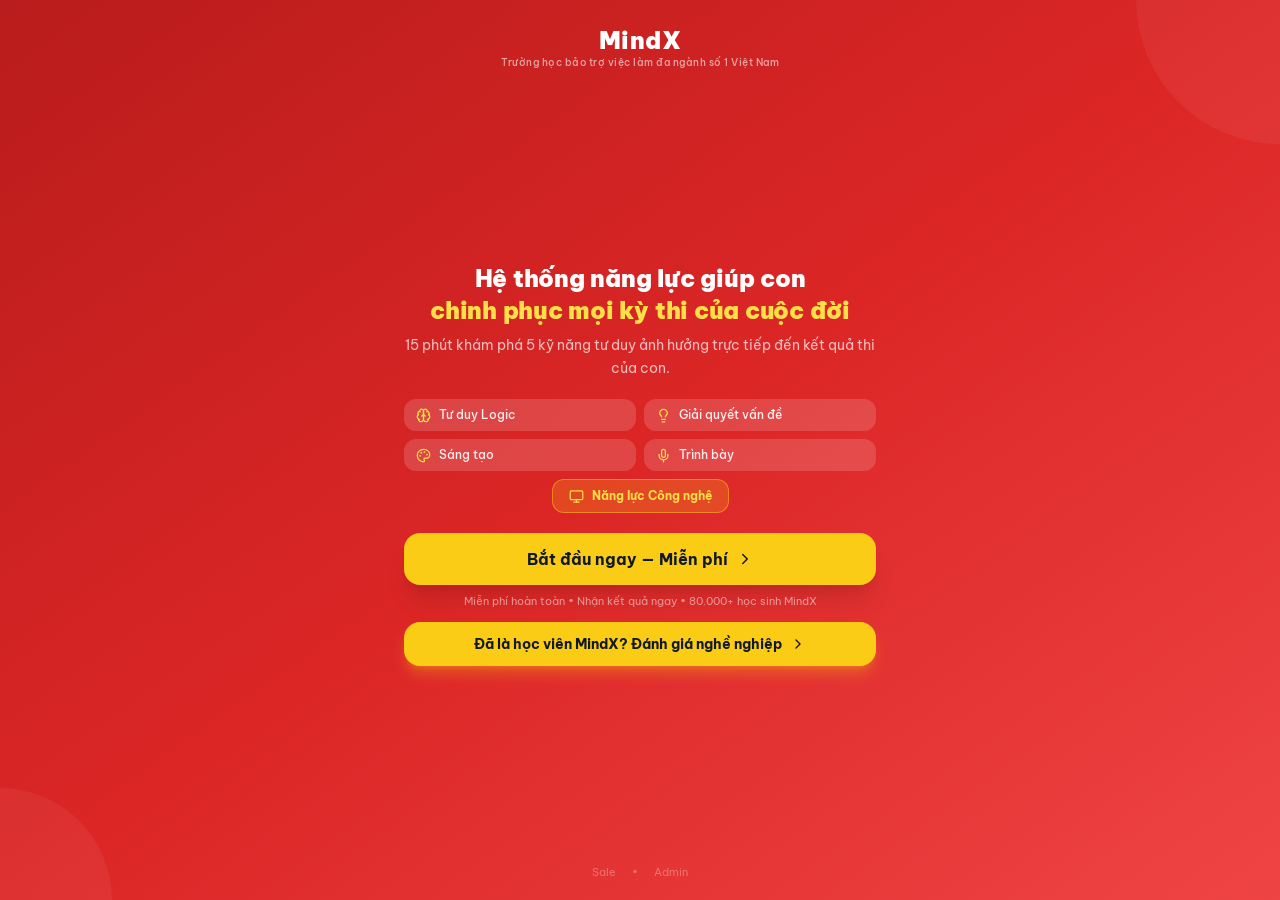
==== commit e15ae033: "Button HV MindX: nen vang, chu den, noi bat" ====
--- a/index.html
+++ b/index.html
@@ -25,8 +25,8 @@
     <meta name="description" content="Chương trình 'Cùng con chinh phục mùa thi' - Khám phá năng lực lõi của con và nhận hồ sơ năng lực số miễn phí từ MindX Technology School." />
     <meta property="og:title" content="Cùng con chinh phục mùa thi | MindX" />
     <meta property="og:description" content="Khám phá năng lực lõi, nhận hồ sơ năng lực số, cải thiện trước kỳ thi." />
-    <script type="module" crossorigin src="./assets/index-CpxPlpJ5.js"></script>
-    <link rel="stylesheet" crossorigin href="./assets/index-DReRBUH3.css">
+    <script type="module" crossorigin src="./assets/index-CQWNvdd4.js"></script>
+    <link rel="stylesheet" crossorigin href="./assets/index-BWudEk9Q.css">
   </head>
   <body>
     <div id="root"></div>
--- a/assets/index-BWudEk9Q.css
+++ b/assets/index-BWudEk9Q.css
@@ -0,0 +1 @@
+*,:before,:after{--tw-border-spacing-x: 0;--tw-border-spacing-y: 0;--tw-translate-x: 0;--tw-translate-y: 0;--tw-rotate: 0;--tw-skew-x: 0;--tw-skew-y: 0;--tw-scale-x: 1;--tw-scale-y: 1;--tw-pan-x: ;--tw-pan-y: ;--tw-pinch-zoom: ;--tw-scroll-snap-strictness: proximity;--tw-gradient-from-position: ;--tw-gradient-via-position: ;--tw-gradient-to-position: ;--tw-ordinal: ;--tw-slashed-zero: ;--tw-numeric-figure: ;--tw-numeric-spacing: ;--tw-numeric-fraction: ;--tw-ring-inset: ;--tw-ring-offset-width: 0px;--tw-ring-offset-color: #fff;--tw-ring-color: rgb(59 130 246 / .5);--tw-ring-offset-shadow: 0 0 #0000;--tw-ring-shadow: 0 0 #0000;--tw-shadow: 0 0 #0000;--tw-shadow-colored: 0 0 #0000;--tw-blur: ;--tw-brightness: ;--tw-contrast: ;--tw-grayscale: ;--tw-hue-rotate: ;--tw-invert: ;--tw-saturate: ;--tw-sepia: ;--tw-drop-shadow: ;--tw-backdrop-blur: ;--tw-backdrop-brightness: ;--tw-backdrop-contrast: ;--tw-backdrop-grayscale: ;--tw-backdrop-hue-rotate: ;--tw-backdrop-invert: ;--tw-backdrop-opacity: ;--tw-backdrop-saturate: ;--tw-backdrop-sepia: ;--tw-contain-size: ;--tw-contain-layout: ;--tw-contain-paint: ;--tw-contain-style: }::backdrop{--tw-border-spacing-x: 0;--tw-border-spacing-y: 0;--tw-translate-x: 0;--tw-translate-y: 0;--tw-rotate: 0;--tw-skew-x: 0;--tw-skew-y: 0;--tw-scale-x: 1;--tw-scale-y: 1;--tw-pan-x: ;--tw-pan-y: ;--tw-pinch-zoom: ;--tw-scroll-snap-strictness: proximity;--tw-gradient-from-position: ;--tw-gradient-via-position: ;--tw-gradient-to-position: ;--tw-ordinal: ;--tw-slashed-zero: ;--tw-numeric-figure: ;--tw-numeric-spacing: ;--tw-numeric-fraction: ;--tw-ring-inset: ;--tw-ring-offset-width: 0px;--tw-ring-offset-color: #fff;--tw-ring-color: rgb(59 130 246 / .5);--tw-ring-offset-shadow: 0 0 #0000;--tw-ring-shadow: 0 0 #0000;--tw-shadow: 0 0 #0000;--tw-shadow-colored: 0 0 #0000;--tw-blur: ;--tw-brightness: ;--tw-contrast: ;--tw-grayscale: ;--tw-hue-rotate: ;--tw-invert: ;--tw-saturate: ;--tw-sepia: ;--tw-drop-shadow: ;--tw-backdrop-blur: ;--tw-backdrop-brightness: ;--tw-backdrop-contrast: ;--tw-backdrop-grayscale: ;--tw-backdrop-hue-rotate: ;--tw-backdrop-invert: ;--tw-backdrop-opacity: ;--tw-backdrop-saturate: ;--tw-backdrop-sepia: ;--tw-contain-size: ;--tw-contain-layout: ;--tw-contain-paint: ;--tw-contain-style: }*,:before,:after{box-sizing:border-box;border-width:0;border-style:solid;border-color:#e5e7eb}:before,:after{--tw-content: ""}html,:host{line-height:1.5;-webkit-text-size-adjust:100%;-moz-tab-size:4;-o-tab-size:4;tab-size:4;font-family:var(--font-sans);font-feature-settings:normal;font-variation-settings:normal;-webkit-tap-highlight-color:transparent}body{margin:0;line-height:inherit}hr{height:0;color:inherit;border-top-width:1px}abbr:where([title]){-webkit-text-decoration:underline dotted;text-decoration:underline dotted}h1,h2,h3,h4,h5,h6{font-size:inherit;font-weight:inherit}a{color:inherit;text-decoration:inherit}b,strong{font-weight:bolder}code,kbd,samp,pre{font-family:var(--font-mono);font-feature-settings:normal;font-variation-settings:normal;font-size:1em}small{font-size:80%}sub,sup{font-size:75%;line-height:0;position:relative;vertical-align:baseline}sub{bottom:-.25em}sup{top:-.5em}table{text-indent:0;border-color:inherit;border-collapse:collapse}button,input,optgroup,select,textarea{font-family:inherit;font-feature-settings:inherit;font-variation-settings:inherit;font-size:100%;font-weight:inherit;line-height:inherit;letter-spacing:inherit;color:inherit;margin:0;padding:0}button,select{text-transform:none}button,input:where([type=button]),input:where([type=reset]),input:where([type=submit]){-webkit-appearance:button;background-color:transparent;background-image:none}:-moz-focusring{outline:auto}:-moz-ui-invalid{box-shadow:none}progress{vertical-align:baseline}::-webkit-inner-spin-button,::-webkit-outer-spin-button{height:auto}[type=search]{-webkit-appearance:textfield;outline-offset:-2px}::-webkit-search-decoration{-webkit-appearance:none}::-webkit-file-upload-button{-webkit-appearance:button;font:inherit}summary{display:list-item}blockquote,dl,dd,h1,h2,h3,h4,h5,h6,hr,figure,p,pre{margin:0}fieldset{margin:0;padding:0}legend{padding:0}ol,ul,menu{list-style:none;margin:0;padding:0}dialog{padding:0}textarea{resize:vertical}input::-moz-placeholder,textarea::-moz-placeholder{opacity:1;color:#9ca3af}input::placeholder,textarea::placeholder{opacity:1;color:#9ca3af}button,[role=button]{cursor:pointer}:disabled{cursor:default}img,svg,video,canvas,audio,iframe,embed,object{display:block;vertical-align:middle}img,video{max-width:100%;height:auto}[hidden]:where(:not([hidden=until-found])){display:none}*{--tw-border-opacity: 1;border-color:hsl(var(--border) / var(--tw-border-opacity, 1))}body{--tw-bg-opacity: 1;background-color:hsl(var(--background) / var(--tw-bg-opacity, 1));font-family:var(--font-sans);--tw-text-opacity: 1;color:hsl(var(--foreground) / var(--tw-text-opacity, 1));-webkit-font-smoothing:antialiased;-moz-osx-font-smoothing:grayscale}.sr-only{position:absolute;width:1px;height:1px;padding:0;margin:-1px;overflow:hidden;clip:rect(0,0,0,0);white-space:nowrap;border-width:0}.pointer-events-none{pointer-events:none}.pointer-events-auto{pointer-events:auto}.visible{visibility:visible}.invisible{visibility:hidden}.fixed{position:fixed}.absolute{position:absolute}.relative{position:relative}.inset-0{inset:0}.inset-x-0{left:0;right:0}.inset-y-0{top:0;bottom:0}.-bottom-12{bottom:-3rem}.-left-12{left:-3rem}.-right-12{right:-3rem}.-right-2{right:-.5rem}.-top-12{top:-3rem}.-top-2{top:-.5rem}.bottom-0{bottom:0}.left-0{left:0}.left-1{left:.25rem}.left-1\/2{left:50%}.left-2{left:.5rem}.left-2\.5{left:.625rem}.left-\[50\%\]{left:50%}.right-0{right:0}.right-1{right:.25rem}.right-2{right:.5rem}.right-3{right:.75rem}.right-4{right:1rem}.top-0{top:0}.top-1\.5{top:.375rem}.top-1\/2{top:50%}.top-2{top:.5rem}.top-3\.5{top:.875rem}.top-4{top:1rem}.top-\[1px\]{top:1px}.top-\[50\%\]{top:50%}.top-\[60\%\]{top:60%}.top-full{top:100%}.z-10{z-index:10}.z-20{z-index:20}.z-50{z-index:50}.z-\[100\]{z-index:100}.z-\[1\]{z-index:1}.-mx-1{margin-left:-.25rem;margin-right:-.25rem}.mx-2{margin-left:.5rem;margin-right:.5rem}.mx-3\.5{margin-left:.875rem;margin-right:.875rem}.mx-4{margin-left:1rem;margin-right:1rem}.mx-auto{margin-left:auto;margin-right:auto}.my-0\.5{margin-top:.125rem;margin-bottom:.125rem}.my-1{margin-top:.25rem;margin-bottom:.25rem}.my-4{margin-top:1rem;margin-bottom:1rem}.-ml-4{margin-left:-1rem}.-mt-4{margin-top:-1rem}.mb-0{margin-bottom:0}.mb-0\.5{margin-bottom:.125rem}.mb-1{margin-bottom:.25rem}.mb-1\.5{margin-bottom:.375rem}.mb-2{margin-bottom:.5rem}.mb-2\.5{margin-bottom:.625rem}.mb-3{margin-bottom:.75rem}.mb-4{margin-bottom:1rem}.mb-5{margin-bottom:1.25rem}.mb-6{margin-bottom:1.5rem}.mb-8{margin-bottom:2rem}.ml-1{margin-left:.25rem}.ml-auto{margin-left:auto}.mr-0\.5{margin-right:.125rem}.mr-2{margin-right:.5rem}.mt-0\.5{margin-top:.125rem}.mt-1{margin-top:.25rem}.mt-1\.5{margin-top:.375rem}.mt-2{margin-top:.5rem}.mt-24{margin-top:6rem}.mt-3{margin-top:.75rem}.mt-4{margin-top:1rem}.mt-5{margin-top:1.25rem}.mt-6{margin-top:1.5rem}.mt-auto{margin-top:auto}.block{display:block}.inline-block{display:inline-block}.inline{display:inline}.flex{display:flex}.inline-flex{display:inline-flex}.table{display:table}.grid{display:grid}.hidden{display:none}.aspect-square{aspect-ratio:1 / 1}.aspect-video{aspect-ratio:16 / 9}.size-4{width:1rem;height:1rem}.h-1{height:.25rem}.h-1\.5{height:.375rem}.h-10{height:2.5rem}.h-11{height:2.75rem}.h-12{height:3rem}.h-16{height:4rem}.h-2{height:.5rem}.h-2\.5{height:.625rem}.h-20{height:5rem}.h-3{height:.75rem}.h-3\.5{height:.875rem}.h-4{height:1rem}.h-48{height:12rem}.h-5{height:1.25rem}.h-56{height:14rem}.h-6{height:1.5rem}.h-64{height:16rem}.h-7{height:1.75rem}.h-72{height:18rem}.h-8{height:2rem}.h-9{height:2.25rem}.h-\[1px\]{height:1px}.h-\[var\(--radix-navigation-menu-viewport-height\)\]{height:var(--radix-navigation-menu-viewport-height)}.h-\[var\(--radix-select-trigger-height\)\]{height:var(--radix-select-trigger-height)}.h-auto{height:auto}.h-full{height:100%}.h-px{height:1px}.h-svh{height:100svh}.max-h-\[--radix-context-menu-content-available-height\]{max-height:var(--radix-context-menu-content-available-height)}.max-h-\[--radix-select-content-available-height\]{max-height:var(--radix-select-content-available-height)}.max-h-\[300px\]{max-height:300px}.max-h-\[var\(--radix-dropdown-menu-content-available-height\)\]{max-height:var(--radix-dropdown-menu-content-available-height)}.max-h-screen{max-height:100vh}.min-h-0{min-height:0px}.min-h-10{min-height:2.5rem}.min-h-8{min-height:2rem}.min-h-9{min-height:2.25rem}.min-h-\[100dvh\]{min-height:100dvh}.min-h-\[100px\]{min-height:100px}.min-h-\[140px\]{min-height:140px}.min-h-\[40px\]{min-height:40px}.min-h-\[80px\]{min-height:80px}.min-h-screen{min-height:100vh}.min-h-svh{min-height:100svh}.w-0{width:0px}.w-1{width:.25rem}.w-10{width:2.5rem}.w-11{width:2.75rem}.w-12{width:3rem}.w-14{width:3.5rem}.w-16{width:4rem}.w-2{width:.5rem}.w-2\.5{width:.625rem}.w-20{width:5rem}.w-24{width:6rem}.w-28{width:7rem}.w-3{width:.75rem}.w-3\.5{width:.875rem}.w-3\/4{width:75%}.w-32{width:8rem}.w-4{width:1rem}.w-40{width:10rem}.w-5{width:1.25rem}.w-56{width:14rem}.w-6{width:1.5rem}.w-64{width:16rem}.w-7{width:1.75rem}.w-72{width:18rem}.w-8{width:2rem}.w-9{width:2.25rem}.w-\[100px\]{width:100px}.w-\[1px\]{width:1px}.w-\[var\(--sidebar-width\)\]{width:var(--sidebar-width)}.w-auto{width:auto}.w-full{width:100%}.w-max{width:-moz-max-content;width:max-content}.w-px{width:1px}.min-w-0{min-width:0px}.min-w-10{min-width:2.5rem}.min-w-11{min-width:2.75rem}.min-w-5{min-width:1.25rem}.min-w-9{min-width:2.25rem}.min-w-\[120px\]{min-width:120px}.min-w-\[12rem\]{min-width:12rem}.min-w-\[140px\]{min-width:140px}.min-w-\[8rem\]{min-width:8rem}.min-w-\[var\(--radix-select-trigger-width\)\]{min-width:var(--radix-select-trigger-width)}.max-w-2xl{max-width:42rem}.max-w-4xl{max-width:56rem}.max-w-\[var\(--skeleton-width\)\]{max-width:var(--skeleton-width)}.max-w-lg{max-width:32rem}.max-w-max{max-width:-moz-max-content;max-width:max-content}.max-w-md{max-width:28rem}.max-w-sm{max-width:24rem}.max-w-xs{max-width:20rem}.flex-1{flex:1 1 0%}.flex-shrink-0,.shrink-0{flex-shrink:0}.grow{flex-grow:1}.grow-0{flex-grow:0}.basis-full{flex-basis:100%}.caption-bottom{caption-side:bottom}.border-collapse{border-collapse:collapse}.origin-\[--radix-context-menu-content-transform-origin\]{transform-origin:var(--radix-context-menu-content-transform-origin)}.origin-\[--radix-dropdown-menu-content-transform-origin\]{transform-origin:var(--radix-dropdown-menu-content-transform-origin)}.origin-\[--radix-hover-card-content-transform-origin\]{transform-origin:var(--radix-hover-card-content-transform-origin)}.origin-\[--radix-menubar-content-transform-origin\]{transform-origin:var(--radix-menubar-content-transform-origin)}.origin-\[--radix-popover-content-transform-origin\]{transform-origin:var(--radix-popover-content-transform-origin)}.origin-\[--radix-select-content-transform-origin\]{transform-origin:var(--radix-select-content-transform-origin)}.origin-\[--radix-tooltip-content-transform-origin\]{transform-origin:var(--radix-tooltip-content-transform-origin)}.-translate-x-1\/2{--tw-translate-x: -50%;transform:translate(var(--tw-translate-x),var(--tw-translate-y)) rotate(var(--tw-rotate)) skew(var(--tw-skew-x)) skewY(var(--tw-skew-y)) scaleX(var(--tw-scale-x)) scaleY(var(--tw-scale-y))}.-translate-x-28{--tw-translate-x: -7rem;transform:translate(var(--tw-translate-x),var(--tw-translate-y)) rotate(var(--tw-rotate)) skew(var(--tw-skew-x)) skewY(var(--tw-skew-y)) scaleX(var(--tw-scale-x)) scaleY(var(--tw-scale-y))}.-translate-x-px{--tw-translate-x: -1px;transform:translate(var(--tw-translate-x),var(--tw-translate-y)) rotate(var(--tw-rotate)) skew(var(--tw-skew-x)) skewY(var(--tw-skew-y)) scaleX(var(--tw-scale-x)) scaleY(var(--tw-scale-y))}.-translate-y-0\.5{--tw-translate-y: -.125rem;transform:translate(var(--tw-translate-x),var(--tw-translate-y)) rotate(var(--tw-rotate)) skew(var(--tw-skew-x)) skewY(var(--tw-skew-y)) scaleX(var(--tw-scale-x)) scaleY(var(--tw-scale-y))}.-translate-y-1{--tw-translate-y: -.25rem;transform:translate(var(--tw-translate-x),var(--tw-translate-y)) rotate(var(--tw-rotate)) skew(var(--tw-skew-x)) skewY(var(--tw-skew-y)) scaleX(var(--tw-scale-x)) scaleY(var(--tw-scale-y))}.-translate-y-1\/2{--tw-translate-y: -50%;transform:translate(var(--tw-translate-x),var(--tw-translate-y)) rotate(var(--tw-rotate)) skew(var(--tw-skew-x)) skewY(var(--tw-skew-y)) scaleX(var(--tw-scale-x)) scaleY(var(--tw-scale-y))}.-translate-y-36{--tw-translate-y: -9rem;transform:translate(var(--tw-translate-x),var(--tw-translate-y)) rotate(var(--tw-rotate)) skew(var(--tw-skew-x)) skewY(var(--tw-skew-y)) scaleX(var(--tw-scale-x)) scaleY(var(--tw-scale-y))}.translate-x-36{--tw-translate-x: 9rem;transform:translate(var(--tw-translate-x),var(--tw-translate-y)) rotate(var(--tw-rotate)) skew(var(--tw-skew-x)) skewY(var(--tw-skew-y)) scaleX(var(--tw-scale-x)) scaleY(var(--tw-scale-y))}.translate-x-\[-50\%\]{--tw-translate-x: -50%;transform:translate(var(--tw-translate-x),var(--tw-translate-y)) rotate(var(--tw-rotate)) skew(var(--tw-skew-x)) skewY(var(--tw-skew-y)) scaleX(var(--tw-scale-x)) scaleY(var(--tw-scale-y))}.translate-x-px{--tw-translate-x: 1px;transform:translate(var(--tw-translate-x),var(--tw-translate-y)) rotate(var(--tw-rotate)) skew(var(--tw-skew-x)) skewY(var(--tw-skew-y)) scaleX(var(--tw-scale-x)) scaleY(var(--tw-scale-y))}.translate-y-28{--tw-translate-y: 7rem;transform:translate(var(--tw-translate-x),var(--tw-translate-y)) rotate(var(--tw-rotate)) skew(var(--tw-skew-x)) skewY(var(--tw-skew-y)) scaleX(var(--tw-scale-x)) scaleY(var(--tw-scale-y))}.translate-y-\[-50\%\]{--tw-translate-y: -50%;transform:translate(var(--tw-translate-x),var(--tw-translate-y)) rotate(var(--tw-rotate)) skew(var(--tw-skew-x)) skewY(var(--tw-skew-y)) scaleX(var(--tw-scale-x)) scaleY(var(--tw-scale-y))}.-rotate-90{--tw-rotate: -90deg;transform:translate(var(--tw-translate-x),var(--tw-translate-y)) rotate(var(--tw-rotate)) skew(var(--tw-skew-x)) skewY(var(--tw-skew-y)) scaleX(var(--tw-scale-x)) scaleY(var(--tw-scale-y))}.rotate-45{--tw-rotate: 45deg;transform:translate(var(--tw-translate-x),var(--tw-translate-y)) rotate(var(--tw-rotate)) skew(var(--tw-skew-x)) skewY(var(--tw-skew-y)) scaleX(var(--tw-scale-x)) scaleY(var(--tw-scale-y))}.rotate-90{--tw-rotate: 90deg;transform:translate(var(--tw-translate-x),var(--tw-translate-y)) rotate(var(--tw-rotate)) skew(var(--tw-skew-x)) skewY(var(--tw-skew-y)) scaleX(var(--tw-scale-x)) scaleY(var(--tw-scale-y))}.scale-105{--tw-scale-x: 1.05;--tw-scale-y: 1.05;transform:translate(var(--tw-translate-x),var(--tw-translate-y)) rotate(var(--tw-rotate)) skew(var(--tw-skew-x)) skewY(var(--tw-skew-y)) scaleX(var(--tw-scale-x)) scaleY(var(--tw-scale-y))}.scale-110{--tw-scale-x: 1.1;--tw-scale-y: 1.1;transform:translate(var(--tw-translate-x),var(--tw-translate-y)) rotate(var(--tw-rotate)) skew(var(--tw-skew-x)) skewY(var(--tw-skew-y)) scaleX(var(--tw-scale-x)) scaleY(var(--tw-scale-y))}.scale-95{--tw-scale-x: .95;--tw-scale-y: .95;transform:translate(var(--tw-translate-x),var(--tw-translate-y)) rotate(var(--tw-rotate)) skew(var(--tw-skew-x)) skewY(var(--tw-skew-y)) scaleX(var(--tw-scale-x)) scaleY(var(--tw-scale-y))}.scale-\[0\.98\]{--tw-scale-x: .98;--tw-scale-y: .98;transform:translate(var(--tw-translate-x),var(--tw-translate-y)) rotate(var(--tw-rotate)) skew(var(--tw-skew-x)) skewY(var(--tw-skew-y)) scaleX(var(--tw-scale-x)) scaleY(var(--tw-scale-y))}.scale-\[1\.02\]{--tw-scale-x: 1.02;--tw-scale-y: 1.02;transform:translate(var(--tw-translate-x),var(--tw-translate-y)) rotate(var(--tw-rotate)) skew(var(--tw-skew-x)) skewY(var(--tw-skew-y)) scaleX(var(--tw-scale-x)) scaleY(var(--tw-scale-y))}.scale-\[1\.03\]{--tw-scale-x: 1.03;--tw-scale-y: 1.03;transform:translate(var(--tw-translate-x),var(--tw-translate-y)) rotate(var(--tw-rotate)) skew(var(--tw-skew-x)) skewY(var(--tw-skew-y)) scaleX(var(--tw-scale-x)) scaleY(var(--tw-scale-y))}.transform{transform:translate(var(--tw-translate-x),var(--tw-translate-y)) rotate(var(--tw-rotate)) skew(var(--tw-skew-x)) skewY(var(--tw-skew-y)) scaleX(var(--tw-scale-x)) scaleY(var(--tw-scale-y))}@keyframes bounce{0%,to{transform:translateY(-25%);animation-timing-function:cubic-bezier(.8,0,1,1)}50%{transform:none;animation-timing-function:cubic-bezier(0,0,.2,1)}}.animate-bounce{animation:bounce 1s infinite}@keyframes pulse{50%{opacity:.5}}.animate-pulse{animation:pulse 2s cubic-bezier(.4,0,.6,1) infinite}@keyframes spin{to{transform:rotate(360deg)}}.animate-spin{animation:spin 1s linear infinite}.cursor-default{cursor:default}.cursor-grab{cursor:grab}.cursor-pointer{cursor:pointer}.touch-none{touch-action:none}.select-none{-webkit-user-select:none;-moz-user-select:none;user-select:none}.resize-none{resize:none}.list-inside{list-style-position:inside}.list-disc{list-style-type:disc}.list-none{list-style-type:none}.appearance-none{-webkit-appearance:none;-moz-appearance:none;appearance:none}.grid-cols-2{grid-template-columns:repeat(2,minmax(0,1fr))}.grid-cols-3{grid-template-columns:repeat(3,minmax(0,1fr))}.grid-cols-4{grid-template-columns:repeat(4,minmax(0,1fr))}.grid-cols-5{grid-template-columns:repeat(5,minmax(0,1fr))}.flex-row{flex-direction:row}.flex-col{flex-direction:column}.flex-col-reverse{flex-direction:column-reverse}.flex-wrap{flex-wrap:wrap}.items-start{align-items:flex-start}.items-end{align-items:flex-end}.items-center{align-items:center}.items-stretch{align-items:stretch}.justify-end{justify-content:flex-end}.justify-center{justify-content:center}.justify-between{justify-content:space-between}.gap-0\.5{gap:.125rem}.gap-1{gap:.25rem}.gap-1\.5{gap:.375rem}.gap-2{gap:.5rem}.gap-2\.5{gap:.625rem}.gap-3{gap:.75rem}.gap-4{gap:1rem}.space-x-1>:not([hidden])~:not([hidden]){--tw-space-x-reverse: 0;margin-right:calc(.25rem * var(--tw-space-x-reverse));margin-left:calc(.25rem * calc(1 - var(--tw-space-x-reverse)))}.space-x-4>:not([hidden])~:not([hidden]){--tw-space-x-reverse: 0;margin-right:calc(1rem * var(--tw-space-x-reverse));margin-left:calc(1rem * calc(1 - var(--tw-space-x-reverse)))}.space-y-1>:not([hidden])~:not([hidden]){--tw-space-y-reverse: 0;margin-top:calc(.25rem * calc(1 - var(--tw-space-y-reverse)));margin-bottom:calc(.25rem * var(--tw-space-y-reverse))}.space-y-1\.5>:not([hidden])~:not([hidden]){--tw-space-y-reverse: 0;margin-top:calc(.375rem * calc(1 - var(--tw-space-y-reverse)));margin-bottom:calc(.375rem * var(--tw-space-y-reverse))}.space-y-2>:not([hidden])~:not([hidden]){--tw-space-y-reverse: 0;margin-top:calc(.5rem * calc(1 - var(--tw-space-y-reverse)));margin-bottom:calc(.5rem * var(--tw-space-y-reverse))}.space-y-2\.5>:not([hidden])~:not([hidden]){--tw-space-y-reverse: 0;margin-top:calc(.625rem * calc(1 - var(--tw-space-y-reverse)));margin-bottom:calc(.625rem * var(--tw-space-y-reverse))}.space-y-3>:not([hidden])~:not([hidden]){--tw-space-y-reverse: 0;margin-top:calc(.75rem * calc(1 - var(--tw-space-y-reverse)));margin-bottom:calc(.75rem * var(--tw-space-y-reverse))}.space-y-4>:not([hidden])~:not([hidden]){--tw-space-y-reverse: 0;margin-top:calc(1rem * calc(1 - var(--tw-space-y-reverse)));margin-bottom:calc(1rem * var(--tw-space-y-reverse))}.space-y-5>:not([hidden])~:not([hidden]){--tw-space-y-reverse: 0;margin-top:calc(1.25rem * calc(1 - var(--tw-space-y-reverse)));margin-bottom:calc(1.25rem * var(--tw-space-y-reverse))}.divide-y>:not([hidden])~:not([hidden]){--tw-divide-y-reverse: 0;border-top-width:calc(1px * calc(1 - var(--tw-divide-y-reverse)));border-bottom-width:calc(1px * var(--tw-divide-y-reverse))}.divide-border>:not([hidden])~:not([hidden]){--tw-divide-opacity: 1;border-color:hsl(var(--border) / var(--tw-divide-opacity, 1))}.overflow-auto{overflow:auto}.overflow-hidden{overflow:hidden}.overflow-y-auto{overflow-y:auto}.overflow-x-hidden{overflow-x:hidden}.truncate{overflow:hidden;text-overflow:ellipsis;white-space:nowrap}.whitespace-nowrap{white-space:nowrap}.break-words{overflow-wrap:break-word}.break-all{word-break:break-all}.rounded{border-radius:.25rem}.rounded-2xl{border-radius:1rem}.rounded-3xl{border-radius:1.5rem}.rounded-\[2px\]{border-radius:2px}.rounded-\[inherit\]{border-radius:inherit}.rounded-full{border-radius:9999px}.rounded-lg{border-radius:.5625rem}.rounded-md{border-radius:.375rem}.rounded-sm{border-radius:.1875rem}.rounded-xl{border-radius:.75rem}.rounded-t-2xl{border-top-left-radius:1rem;border-top-right-radius:1rem}.rounded-t-\[10px\]{border-top-left-radius:10px;border-top-right-radius:10px}.rounded-tl-none{border-top-left-radius:0}.rounded-tl-sm{border-top-left-radius:.1875rem}.border{border-width:1px}.border-2{border-width:2px}.border-4{border-width:4px}.border-\[1\.5px\]{border-width:1.5px}.border-y{border-top-width:1px;border-bottom-width:1px}.border-b{border-bottom-width:1px}.border-l{border-left-width:1px}.border-r{border-right-width:1px}.border-t{border-top-width:1px}.border-dashed{border-style:dashed}.border-\[--color-border\]{border-color:var(--color-border)}.border-amber-200{--tw-border-opacity: 1;border-color:rgb(253 230 138 / var(--tw-border-opacity, 1))}.border-amber-400{--tw-border-opacity: 1;border-color:rgb(251 191 36 / var(--tw-border-opacity, 1))}.border-amber-500\/30{border-color:#f59e0b4d}.border-blue-100{--tw-border-opacity: 1;border-color:rgb(219 234 254 / var(--tw-border-opacity, 1))}.border-blue-200{--tw-border-opacity: 1;border-color:rgb(191 219 254 / var(--tw-border-opacity, 1))}.border-blue-400{--tw-border-opacity: 1;border-color:rgb(96 165 250 / var(--tw-border-opacity, 1))}.border-border{--tw-border-opacity: 1;border-color:hsl(var(--border) / var(--tw-border-opacity, 1))}.border-border\/50{border-color:hsl(var(--border) / .5)}.border-card-border{--tw-border-opacity: 1;border-color:hsl(var(--card-border) / var(--tw-border-opacity, 1))}.border-destructive{--tw-border-opacity: 1;border-color:hsl(var(--destructive) / var(--tw-border-opacity, 1))}.border-destructive-border{border-color:var(--destructive-border)}.border-destructive\/50{border-color:hsl(var(--destructive) / .5)}.border-gray-200{--tw-border-opacity: 1;border-color:rgb(229 231 235 / var(--tw-border-opacity, 1))}.border-gray-300{--tw-border-opacity: 1;border-color:rgb(209 213 219 / var(--tw-border-opacity, 1))}.border-green-100{--tw-border-opacity: 1;border-color:rgb(220 252 231 / var(--tw-border-opacity, 1))}.border-green-200{--tw-border-opacity: 1;border-color:rgb(187 247 208 / var(--tw-border-opacity, 1))}.border-green-300{--tw-border-opacity: 1;border-color:rgb(134 239 172 / var(--tw-border-opacity, 1))}.border-green-400{--tw-border-opacity: 1;border-color:rgb(74 222 128 / var(--tw-border-opacity, 1))}.border-green-400\/50{border-color:#4ade8080}.border-green-500{--tw-border-opacity: 1;border-color:rgb(34 197 94 / var(--tw-border-opacity, 1))}.border-green-500\/30{border-color:#22c55e4d}.border-indigo-200{--tw-border-opacity: 1;border-color:rgb(199 210 254 / var(--tw-border-opacity, 1))}.border-input{--tw-border-opacity: 1;border-color:hsl(var(--input) / var(--tw-border-opacity, 1))}.border-muted-foreground\/30{border-color:hsl(var(--muted-foreground) / .3)}.border-orange-100{--tw-border-opacity: 1;border-color:rgb(255 237 213 / var(--tw-border-opacity, 1))}.border-orange-200{--tw-border-opacity: 1;border-color:rgb(254 215 170 / var(--tw-border-opacity, 1))}.border-orange-300{--tw-border-opacity: 1;border-color:rgb(253 186 116 / var(--tw-border-opacity, 1))}.border-orange-400{--tw-border-opacity: 1;border-color:rgb(251 146 60 / var(--tw-border-opacity, 1))}.border-pink-200{--tw-border-opacity: 1;border-color:rgb(251 207 232 / var(--tw-border-opacity, 1))}.border-pink-400{--tw-border-opacity: 1;border-color:rgb(244 114 182 / var(--tw-border-opacity, 1))}.border-primary{--tw-border-opacity: 1;border-color:hsl(var(--primary) / var(--tw-border-opacity, 1))}.border-primary-border{border-color:var(--primary-border)}.border-primary\/30{border-color:hsl(var(--primary) / .3)}.border-primary\/50{border-color:hsl(var(--primary) / .5)}.border-purple-100{--tw-border-opacity: 1;border-color:rgb(243 232 255 / var(--tw-border-opacity, 1))}.border-purple-200{--tw-border-opacity: 1;border-color:rgb(233 213 255 / var(--tw-border-opacity, 1))}.border-purple-300{--tw-border-opacity: 1;border-color:rgb(216 180 254 / var(--tw-border-opacity, 1))}.border-purple-400{--tw-border-opacity: 1;border-color:rgb(192 132 252 / var(--tw-border-opacity, 1))}.border-purple-500{--tw-border-opacity: 1;border-color:rgb(168 85 247 / var(--tw-border-opacity, 1))}.border-purple-600{--tw-border-opacity: 1;border-color:rgb(147 51 234 / var(--tw-border-opacity, 1))}.border-red-200{--tw-border-opacity: 1;border-color:rgb(254 202 202 / var(--tw-border-opacity, 1))}.border-red-300{--tw-border-opacity: 1;border-color:rgb(252 165 165 / var(--tw-border-opacity, 1))}.border-red-400{--tw-border-opacity: 1;border-color:rgb(248 113 113 / var(--tw-border-opacity, 1))}.border-red-400\/50{border-color:#f8717180}.border-red-500\/30{border-color:#ef44444d}.border-secondary-border{border-color:var(--secondary-border)}.border-sidebar-border{--tw-border-opacity: 1;border-color:hsl(var(--sidebar-border) / var(--tw-border-opacity, 1))}.border-slate-200{--tw-border-opacity: 1;border-color:rgb(226 232 240 / var(--tw-border-opacity, 1))}.border-teal-400{--tw-border-opacity: 1;border-color:rgb(45 212 191 / var(--tw-border-opacity, 1))}.border-teal-400\/50{border-color:#2dd4bf80}.border-teal-500\/20{border-color:#14b8a633}.border-transparent{border-color:transparent}.border-white{--tw-border-opacity: 1;border-color:rgb(255 255 255 / var(--tw-border-opacity, 1))}.border-white\/10{border-color:#ffffff1a}.border-white\/20{border-color:#fff3}.border-white\/5{border-color:#ffffff0d}.border-yellow-400{--tw-border-opacity: 1;border-color:rgb(250 204 21 / var(--tw-border-opacity, 1))}.border-yellow-400\/40{border-color:#facc1566}.border-yellow-400\/50{border-color:#facc1580}.border-l-transparent{border-left-color:transparent}.border-t-transparent{border-top-color:transparent}.bg-\[--color-bg\]{background-color:var(--color-bg)}.bg-accent{--tw-bg-opacity: 1;background-color:hsl(var(--accent) / var(--tw-bg-opacity, 1))}.bg-amber-100{--tw-bg-opacity: 1;background-color:rgb(254 243 199 / var(--tw-bg-opacity, 1))}.bg-amber-200{--tw-bg-opacity: 1;background-color:rgb(253 230 138 / var(--tw-bg-opacity, 1))}.bg-amber-400{--tw-bg-opacity: 1;background-color:rgb(251 191 36 / var(--tw-bg-opacity, 1))}.bg-amber-50{--tw-bg-opacity: 1;background-color:rgb(255 251 235 / var(--tw-bg-opacity, 1))}.bg-amber-50\/50{background-color:#fffbeb80}.bg-amber-500{--tw-bg-opacity: 1;background-color:rgb(245 158 11 / var(--tw-bg-opacity, 1))}.bg-amber-500\/10{background-color:#f59e0b1a}.bg-amber-500\/20{background-color:#f59e0b33}.bg-amber-600{--tw-bg-opacity: 1;background-color:rgb(217 119 6 / var(--tw-bg-opacity, 1))}.bg-background{--tw-bg-opacity: 1;background-color:hsl(var(--background) / var(--tw-bg-opacity, 1))}.bg-black\/50{background-color:#00000080}.bg-black\/70{background-color:#000000b3}.bg-black\/80{background-color:#000c}.bg-blue-100{--tw-bg-opacity: 1;background-color:rgb(219 234 254 / var(--tw-bg-opacity, 1))}.bg-blue-400{--tw-bg-opacity: 1;background-color:rgb(96 165 250 / var(--tw-bg-opacity, 1))}.bg-blue-50{--tw-bg-opacity: 1;background-color:rgb(239 246 255 / var(--tw-bg-opacity, 1))}.bg-blue-500{--tw-bg-opacity: 1;background-color:rgb(59 130 246 / var(--tw-bg-opacity, 1))}.bg-blue-500\/10{background-color:#3b82f61a}.bg-blue-500\/30{background-color:#3b82f64d}.bg-blue-600{--tw-bg-opacity: 1;background-color:rgb(37 99 235 / var(--tw-bg-opacity, 1))}.bg-border{--tw-bg-opacity: 1;background-color:hsl(var(--border) / var(--tw-bg-opacity, 1))}.bg-card{--tw-bg-opacity: 1;background-color:hsl(var(--card) / var(--tw-bg-opacity, 1))}.bg-current{background-color:currentColor}.bg-destructive{--tw-bg-opacity: 1;background-color:hsl(var(--destructive) / var(--tw-bg-opacity, 1))}.bg-foreground{--tw-bg-opacity: 1;background-color:hsl(var(--foreground) / var(--tw-bg-opacity, 1))}.bg-gray-100{--tw-bg-opacity: 1;background-color:rgb(243 244 246 / var(--tw-bg-opacity, 1))}.bg-gray-200{--tw-bg-opacity: 1;background-color:rgb(229 231 235 / var(--tw-bg-opacity, 1))}.bg-gray-300{--tw-bg-opacity: 1;background-color:rgb(209 213 219 / var(--tw-bg-opacity, 1))}.bg-gray-50{--tw-bg-opacity: 1;background-color:rgb(249 250 251 / var(--tw-bg-opacity, 1))}.bg-gray-900{--tw-bg-opacity: 1;background-color:rgb(17 24 39 / var(--tw-bg-opacity, 1))}.bg-green-100{--tw-bg-opacity: 1;background-color:rgb(220 252 231 / var(--tw-bg-opacity, 1))}.bg-green-200{--tw-bg-opacity: 1;background-color:rgb(187 247 208 / var(--tw-bg-opacity, 1))}.bg-green-400{--tw-bg-opacity: 1;background-color:rgb(74 222 128 / var(--tw-bg-opacity, 1))}.bg-green-50{--tw-bg-opacity: 1;background-color:rgb(240 253 244 / var(--tw-bg-opacity, 1))}.bg-green-50\/50{background-color:#f0fdf480}.bg-green-500{--tw-bg-opacity: 1;background-color:rgb(34 197 94 / var(--tw-bg-opacity, 1))}.bg-green-500\/10{background-color:#22c55e1a}.bg-green-500\/20{background-color:#22c55e33}.bg-green-600{--tw-bg-opacity: 1;background-color:rgb(22 163 74 / var(--tw-bg-opacity, 1))}.bg-indigo-100{--tw-bg-opacity: 1;background-color:rgb(224 231 255 / var(--tw-bg-opacity, 1))}.bg-indigo-200{--tw-bg-opacity: 1;background-color:rgb(199 210 254 / var(--tw-bg-opacity, 1))}.bg-indigo-400{--tw-bg-opacity: 1;background-color:rgb(129 140 248 / var(--tw-bg-opacity, 1))}.bg-muted{--tw-bg-opacity: 1;background-color:hsl(var(--muted) / var(--tw-bg-opacity, 1))}.bg-muted\/30{background-color:hsl(var(--muted) / .3)}.bg-muted\/50{background-color:hsl(var(--muted) / .5)}.bg-orange-100{--tw-bg-opacity: 1;background-color:rgb(255 237 213 / var(--tw-bg-opacity, 1))}.bg-orange-400{--tw-bg-opacity: 1;background-color:rgb(251 146 60 / var(--tw-bg-opacity, 1))}.bg-orange-50{--tw-bg-opacity: 1;background-color:rgb(255 247 237 / var(--tw-bg-opacity, 1))}.bg-orange-500\/10{background-color:#f973161a}.bg-pink-100{--tw-bg-opacity: 1;background-color:rgb(252 231 243 / var(--tw-bg-opacity, 1))}.bg-pink-50{--tw-bg-opacity: 1;background-color:rgb(253 242 248 / var(--tw-bg-opacity, 1))}.bg-pink-500{--tw-bg-opacity: 1;background-color:rgb(236 72 153 / var(--tw-bg-opacity, 1))}.bg-popover{--tw-bg-opacity: 1;background-color:hsl(var(--popover) / var(--tw-bg-opacity, 1))}.bg-primary{--tw-bg-opacity: 1;background-color:hsl(var(--primary) / var(--tw-bg-opacity, 1))}.bg-primary\/10{background-color:hsl(var(--primary) / .1)}.bg-primary\/20{background-color:hsl(var(--primary) / .2)}.bg-primary\/5{background-color:hsl(var(--primary) / .05)}.bg-purple-100{--tw-bg-opacity: 1;background-color:rgb(243 232 255 / var(--tw-bg-opacity, 1))}.bg-purple-300{--tw-bg-opacity: 1;background-color:rgb(216 180 254 / var(--tw-bg-opacity, 1))}.bg-purple-400{--tw-bg-opacity: 1;background-color:rgb(192 132 252 / var(--tw-bg-opacity, 1))}.bg-purple-50{--tw-bg-opacity: 1;background-color:rgb(250 245 255 / var(--tw-bg-opacity, 1))}.bg-purple-50\/50{background-color:#faf5ff80}.bg-purple-500{--tw-bg-opacity: 1;background-color:rgb(168 85 247 / var(--tw-bg-opacity, 1))}.bg-purple-600{--tw-bg-opacity: 1;background-color:rgb(147 51 234 / var(--tw-bg-opacity, 1))}.bg-red-100{--tw-bg-opacity: 1;background-color:rgb(254 226 226 / var(--tw-bg-opacity, 1))}.bg-red-400{--tw-bg-opacity: 1;background-color:rgb(248 113 113 / var(--tw-bg-opacity, 1))}.bg-red-50{--tw-bg-opacity: 1;background-color:rgb(254 242 242 / var(--tw-bg-opacity, 1))}.bg-red-50\/50{background-color:#fef2f280}.bg-red-500{--tw-bg-opacity: 1;background-color:rgb(239 68 68 / var(--tw-bg-opacity, 1))}.bg-red-500\/10{background-color:#ef44441a}.bg-red-600{--tw-bg-opacity: 1;background-color:rgb(220 38 38 / var(--tw-bg-opacity, 1))}.bg-red-900\/50{background-color:#7f1d1d80}.bg-secondary{--tw-bg-opacity: 1;background-color:hsl(var(--secondary) / var(--tw-bg-opacity, 1))}.bg-sidebar{--tw-bg-opacity: 1;background-color:hsl(var(--sidebar) / var(--tw-bg-opacity, 1))}.bg-sidebar-border{--tw-bg-opacity: 1;background-color:hsl(var(--sidebar-border) / var(--tw-bg-opacity, 1))}.bg-slate-200{--tw-bg-opacity: 1;background-color:rgb(226 232 240 / var(--tw-bg-opacity, 1))}.bg-slate-50{--tw-bg-opacity: 1;background-color:rgb(248 250 252 / var(--tw-bg-opacity, 1))}.bg-slate-600{--tw-bg-opacity: 1;background-color:rgb(71 85 105 / var(--tw-bg-opacity, 1))}.bg-slate-800{--tw-bg-opacity: 1;background-color:rgb(30 41 59 / var(--tw-bg-opacity, 1))}.bg-slate-800\/50{background-color:#1e293b80}.bg-slate-900{--tw-bg-opacity: 1;background-color:rgb(15 23 42 / var(--tw-bg-opacity, 1))}.bg-teal-100{--tw-bg-opacity: 1;background-color:rgb(204 251 241 / var(--tw-bg-opacity, 1))}.bg-teal-400{--tw-bg-opacity: 1;background-color:rgb(45 212 191 / var(--tw-bg-opacity, 1))}.bg-teal-50{--tw-bg-opacity: 1;background-color:rgb(240 253 250 / var(--tw-bg-opacity, 1))}.bg-teal-500{--tw-bg-opacity: 1;background-color:rgb(20 184 166 / var(--tw-bg-opacity, 1))}.bg-teal-500\/15{background-color:#14b8a626}.bg-teal-500\/20{background-color:#14b8a633}.bg-transparent{background-color:transparent}.bg-white{--tw-bg-opacity: 1;background-color:rgb(255 255 255 / var(--tw-bg-opacity, 1))}.bg-white\/10{background-color:#ffffff1a}.bg-white\/15{background-color:#ffffff26}.bg-white\/20{background-color:#fff3}.bg-white\/5{background-color:#ffffff0d}.bg-white\/60{background-color:#fff9}.bg-yellow-100{--tw-bg-opacity: 1;background-color:rgb(254 249 195 / var(--tw-bg-opacity, 1))}.bg-yellow-400{--tw-bg-opacity: 1;background-color:rgb(250 204 21 / var(--tw-bg-opacity, 1))}.bg-yellow-400\/20{background-color:#facc1533}.bg-yellow-500\/10{background-color:#eab3081a}.bg-yellow-500\/30{background-color:#eab3084d}.bg-gradient-to-b{background-image:linear-gradient(to bottom,var(--tw-gradient-stops))}.bg-gradient-to-br{background-image:linear-gradient(to bottom right,var(--tw-gradient-stops))}.bg-gradient-to-r{background-image:linear-gradient(to right,var(--tw-gradient-stops))}.from-amber-500{--tw-gradient-from: #f59e0b var(--tw-gradient-from-position);--tw-gradient-to: rgb(245 158 11 / 0) var(--tw-gradient-to-position);--tw-gradient-stops: var(--tw-gradient-from), var(--tw-gradient-to)}.from-amber-600{--tw-gradient-from: #d97706 var(--tw-gradient-from-position);--tw-gradient-to: rgb(217 119 6 / 0) var(--tw-gradient-to-position);--tw-gradient-stops: var(--tw-gradient-from), var(--tw-gradient-to)}.from-amber-900\/30{--tw-gradient-from: rgb(120 53 15 / .3) var(--tw-gradient-from-position);--tw-gradient-to: rgb(120 53 15 / 0) var(--tw-gradient-to-position);--tw-gradient-stops: var(--tw-gradient-from), var(--tw-gradient-to)}.from-blue-500{--tw-gradient-from: #3b82f6 var(--tw-gradient-from-position);--tw-gradient-to: rgb(59 130 246 / 0) var(--tw-gradient-to-position);--tw-gradient-stops: var(--tw-gradient-from), var(--tw-gradient-to)}.from-blue-600{--tw-gradient-from: #2563eb var(--tw-gradient-from-position);--tw-gradient-to: rgb(37 99 235 / 0) var(--tw-gradient-to-position);--tw-gradient-stops: var(--tw-gradient-from), var(--tw-gradient-to)}.from-blue-900\/30{--tw-gradient-from: rgb(30 58 138 / .3) var(--tw-gradient-from-position);--tw-gradient-to: rgb(30 58 138 / 0) var(--tw-gradient-to-position);--tw-gradient-stops: var(--tw-gradient-from), var(--tw-gradient-to)}.from-cyan-500{--tw-gradient-from: #06b6d4 var(--tw-gradient-from-position);--tw-gradient-to: rgb(6 182 212 / 0) var(--tw-gradient-to-position);--tw-gradient-stops: var(--tw-gradient-from), var(--tw-gradient-to)}.from-emerald-500{--tw-gradient-from: #10b981 var(--tw-gradient-from-position);--tw-gradient-to: rgb(16 185 129 / 0) var(--tw-gradient-to-position);--tw-gradient-stops: var(--tw-gradient-from), var(--tw-gradient-to)}.from-green-50{--tw-gradient-from: #f0fdf4 var(--tw-gradient-from-position);--tw-gradient-to: rgb(240 253 244 / 0) var(--tw-gradient-to-position);--tw-gradient-stops: var(--tw-gradient-from), var(--tw-gradient-to)}.from-green-500{--tw-gradient-from: #22c55e var(--tw-gradient-from-position);--tw-gradient-to: rgb(34 197 94 / 0) var(--tw-gradient-to-position);--tw-gradient-stops: var(--tw-gradient-from), var(--tw-gradient-to)}.from-indigo-50{--tw-gradient-from: #eef2ff var(--tw-gradient-from-position);--tw-gradient-to: rgb(238 242 255 / 0) var(--tw-gradient-to-position);--tw-gradient-stops: var(--tw-gradient-from), var(--tw-gradient-to)}.from-indigo-500{--tw-gradient-from: #6366f1 var(--tw-gradient-from-position);--tw-gradient-to: rgb(99 102 241 / 0) var(--tw-gradient-to-position);--tw-gradient-stops: var(--tw-gradient-from), var(--tw-gradient-to)}.from-indigo-950{--tw-gradient-from: #1e1b4b var(--tw-gradient-from-position);--tw-gradient-to: rgb(30 27 75 / 0) var(--tw-gradient-to-position);--tw-gradient-stops: var(--tw-gradient-from), var(--tw-gradient-to)}.from-orange-500{--tw-gradient-from: #f97316 var(--tw-gradient-from-position);--tw-gradient-to: rgb(249 115 22 / 0) var(--tw-gradient-to-position);--tw-gradient-stops: var(--tw-gradient-from), var(--tw-gradient-to)}.from-pink-500{--tw-gradient-from: #ec4899 var(--tw-gradient-from-position);--tw-gradient-to: rgb(236 72 153 / 0) var(--tw-gradient-to-position);--tw-gradient-stops: var(--tw-gradient-from), var(--tw-gradient-to)}.from-primary{--tw-gradient-from: hsl(var(--primary) / 1) var(--tw-gradient-from-position);--tw-gradient-to: hsl(var(--primary) / 0) var(--tw-gradient-to-position);--tw-gradient-stops: var(--tw-gradient-from), var(--tw-gradient-to)}.from-primary\/10{--tw-gradient-from: hsl(var(--primary) / .1) var(--tw-gradient-from-position);--tw-gradient-to: hsl(var(--primary) / 0) var(--tw-gradient-to-position);--tw-gradient-stops: var(--tw-gradient-from), var(--tw-gradient-to)}.from-primary\/5{--tw-gradient-from: hsl(var(--primary) / .05) var(--tw-gradient-from-position);--tw-gradient-to: hsl(var(--primary) / 0) var(--tw-gradient-to-position);--tw-gradient-stops: var(--tw-gradient-from), var(--tw-gradient-to)}.from-purple-50{--tw-gradient-from: #faf5ff var(--tw-gradient-from-position);--tw-gradient-to: rgb(250 245 255 / 0) var(--tw-gradient-to-position);--tw-gradient-stops: var(--tw-gradient-from), var(--tw-gradient-to)}.from-purple-500{--tw-gradient-from: #a855f7 var(--tw-gradient-from-position);--tw-gradient-to: rgb(168 85 247 / 0) var(--tw-gradient-to-position);--tw-gradient-stops: var(--tw-gradient-from), var(--tw-gradient-to)}.from-purple-600{--tw-gradient-from: #9333ea var(--tw-gradient-from-position);--tw-gradient-to: rgb(147 51 234 / 0) var(--tw-gradient-to-position);--tw-gradient-stops: var(--tw-gradient-from), var(--tw-gradient-to)}.from-purple-700{--tw-gradient-from: #7e22ce var(--tw-gradient-from-position);--tw-gradient-to: rgb(126 34 206 / 0) var(--tw-gradient-to-position);--tw-gradient-stops: var(--tw-gradient-from), var(--tw-gradient-to)}.from-purple-900\/30{--tw-gradient-from: rgb(88 28 135 / .3) var(--tw-gradient-from-position);--tw-gradient-to: rgb(88 28 135 / 0) var(--tw-gradient-to-position);--tw-gradient-stops: var(--tw-gradient-from), var(--tw-gradient-to)}.from-red-50{--tw-gradient-from: #fef2f2 var(--tw-gradient-from-position);--tw-gradient-to: rgb(254 242 242 / 0) var(--tw-gradient-to-position);--tw-gradient-stops: var(--tw-gradient-from), var(--tw-gradient-to)}.from-red-500{--tw-gradient-from: #ef4444 var(--tw-gradient-from-position);--tw-gradient-to: rgb(239 68 68 / 0) var(--tw-gradient-to-position);--tw-gradient-stops: var(--tw-gradient-from), var(--tw-gradient-to)}.from-red-600{--tw-gradient-from: #dc2626 var(--tw-gradient-from-position);--tw-gradient-to: rgb(220 38 38 / 0) var(--tw-gradient-to-position);--tw-gradient-stops: var(--tw-gradient-from), var(--tw-gradient-to)}.from-red-700{--tw-gradient-from: #b91c1c var(--tw-gradient-from-position);--tw-gradient-to: rgb(185 28 28 / 0) var(--tw-gradient-to-position);--tw-gradient-stops: var(--tw-gradient-from), var(--tw-gradient-to)}.from-red-900\/30{--tw-gradient-from: rgb(127 29 29 / .3) var(--tw-gradient-from-position);--tw-gradient-to: rgb(127 29 29 / 0) var(--tw-gradient-to-position);--tw-gradient-stops: var(--tw-gradient-from), var(--tw-gradient-to)}.from-rose-500{--tw-gradient-from: #f43f5e var(--tw-gradient-from-position);--tw-gradient-to: rgb(244 63 94 / 0) var(--tw-gradient-to-position);--tw-gradient-stops: var(--tw-gradient-from), var(--tw-gradient-to)}.from-slate-800{--tw-gradient-from: #1e293b var(--tw-gradient-from-position);--tw-gradient-to: rgb(30 41 59 / 0) var(--tw-gradient-to-position);--tw-gradient-stops: var(--tw-gradient-from), var(--tw-gradient-to)}.from-slate-900{--tw-gradient-from: #0f172a var(--tw-gradient-from-position);--tw-gradient-to: rgb(15 23 42 / 0) var(--tw-gradient-to-position);--tw-gradient-stops: var(--tw-gradient-from), var(--tw-gradient-to)}.from-teal-500\/10{--tw-gradient-from: rgb(20 184 166 / .1) var(--tw-gradient-from-position);--tw-gradient-to: rgb(20 184 166 / 0) var(--tw-gradient-to-position);--tw-gradient-stops: var(--tw-gradient-from), var(--tw-gradient-to)}.from-teal-600{--tw-gradient-from: #0d9488 var(--tw-gradient-from-position);--tw-gradient-to: rgb(13 148 136 / 0) var(--tw-gradient-to-position);--tw-gradient-stops: var(--tw-gradient-from), var(--tw-gradient-to)}.via-background{--tw-gradient-to: hsl(var(--background) / 0) var(--tw-gradient-to-position);--tw-gradient-stops: var(--tw-gradient-from), hsl(var(--background) / 1) var(--tw-gradient-via-position), var(--tw-gradient-to)}.via-red-600{--tw-gradient-to: rgb(220 38 38 / 0) var(--tw-gradient-to-position);--tw-gradient-stops: var(--tw-gradient-from), #dc2626 var(--tw-gradient-via-position), var(--tw-gradient-to)}.to-amber-600{--tw-gradient-to: #d97706 var(--tw-gradient-to-position)}.to-blue-500\/10{--tw-gradient-to: rgb(59 130 246 / .1) var(--tw-gradient-to-position)}.to-blue-600{--tw-gradient-to: #2563eb var(--tw-gradient-to-position)}.to-cyan-500{--tw-gradient-to: #06b6d4 var(--tw-gradient-to-position)}.to-cyan-900\/30{--tw-gradient-to: rgb(22 78 99 / .3) var(--tw-gradient-to-position)}.to-emerald-50{--tw-gradient-to: #ecfdf5 var(--tw-gradient-to-position)}.to-emerald-600{--tw-gradient-to: #059669 var(--tw-gradient-to-position)}.to-green-600{--tw-gradient-to: #16a34a var(--tw-gradient-to-position)}.to-indigo-600{--tw-gradient-to: #4f46e5 var(--tw-gradient-to-position)}.to-orange-50{--tw-gradient-to: #fff7ed var(--tw-gradient-to-position)}.to-orange-500{--tw-gradient-to: #f97316 var(--tw-gradient-to-position)}.to-orange-600{--tw-gradient-to: #ea580c var(--tw-gradient-to-position)}.to-orange-900\/30{--tw-gradient-to: rgb(124 45 18 / .3) var(--tw-gradient-to-position)}.to-pink-50{--tw-gradient-to: #fdf2f8 var(--tw-gradient-to-position)}.to-pink-500{--tw-gradient-to: #ec4899 var(--tw-gradient-to-position)}.to-pink-600{--tw-gradient-to: #db2777 var(--tw-gradient-to-position)}.to-pink-900\/30{--tw-gradient-to: rgb(131 24 67 / .3) var(--tw-gradient-to-position)}.to-primary\/10{--tw-gradient-to: hsl(var(--primary) / .1) var(--tw-gradient-to-position)}.to-purple-400{--tw-gradient-to: #c084fc var(--tw-gradient-to-position)}.to-purple-50{--tw-gradient-to: #faf5ff var(--tw-gradient-to-position)}.to-purple-500{--tw-gradient-to: #a855f7 var(--tw-gradient-to-position)}.to-purple-700{--tw-gradient-to: #7e22ce var(--tw-gradient-to-position)}.to-purple-800{--tw-gradient-to: #6b21a8 var(--tw-gradient-to-position)}.to-red-400{--tw-gradient-to: #f87171 var(--tw-gradient-to-position)}.to-red-50{--tw-gradient-to: #fef2f2 var(--tw-gradient-to-position)}.to-red-500{--tw-gradient-to: #ef4444 var(--tw-gradient-to-position)}.to-red-600{--tw-gradient-to: #dc2626 var(--tw-gradient-to-position)}.to-red-700{--tw-gradient-to: #b91c1c var(--tw-gradient-to-position)}.to-slate-700{--tw-gradient-to: #334155 var(--tw-gradient-to-position)}.to-slate-800{--tw-gradient-to: #1e293b var(--tw-gradient-to-position)}.to-slate-900{--tw-gradient-to: #0f172a var(--tw-gradient-to-position)}.to-teal-600{--tw-gradient-to: #0d9488 var(--tw-gradient-to-position)}.to-violet-600{--tw-gradient-to: #7c3aed var(--tw-gradient-to-position)}.to-yellow-500{--tw-gradient-to: #eab308 var(--tw-gradient-to-position)}.to-yellow-900\/30{--tw-gradient-to: rgb(113 63 18 / .3) var(--tw-gradient-to-position)}.fill-amber-400{fill:#fbbf24}.fill-current{fill:currentColor}.fill-green-100{fill:#dcfce7}.fill-purple-100{fill:#f3e8ff}.fill-yellow-300{fill:#fde047}.p-0{padding:0}.p-1{padding:.25rem}.p-1\.5{padding:.375rem}.p-2{padding:.5rem}.p-2\.5{padding:.625rem}.p-3{padding:.75rem}.p-3\.5{padding:.875rem}.p-4{padding:1rem}.p-5{padding:1.25rem}.p-6{padding:1.5rem}.p-8{padding:2rem}.p-\[1px\]{padding:1px}.px-0\.5{padding-left:.125rem;padding-right:.125rem}.px-1{padding-left:.25rem;padding-right:.25rem}.px-1\.5{padding-left:.375rem;padding-right:.375rem}.px-2{padding-left:.5rem;padding-right:.5rem}.px-2\.5{padding-left:.625rem;padding-right:.625rem}.px-3{padding-left:.75rem;padding-right:.75rem}.px-4{padding-left:1rem;padding-right:1rem}.px-5{padding-left:1.25rem;padding-right:1.25rem}.px-6{padding-left:1.5rem;padding-right:1.5rem}.px-8{padding-left:2rem;padding-right:2rem}.py-0\.5{padding-top:.125rem;padding-bottom:.125rem}.py-1{padding-top:.25rem;padding-bottom:.25rem}.py-1\.5{padding-top:.375rem;padding-bottom:.375rem}.py-12{padding-top:3rem;padding-bottom:3rem}.py-2{padding-top:.5rem;padding-bottom:.5rem}.py-2\.5{padding-top:.625rem;padding-bottom:.625rem}.py-3{padding-top:.75rem;padding-bottom:.75rem}.py-3\.5{padding-top:.875rem;padding-bottom:.875rem}.py-4{padding-top:1rem;padding-bottom:1rem}.py-5{padding-top:1.25rem;padding-bottom:1.25rem}.py-6{padding-top:1.5rem;padding-bottom:1.5rem}.py-8{padding-top:2rem;padding-bottom:2rem}.pb-2{padding-bottom:.5rem}.pb-3{padding-bottom:.75rem}.pb-4{padding-bottom:1rem}.pl-0{padding-left:0}.pl-2\.5{padding-left:.625rem}.pl-4{padding-left:1rem}.pl-8{padding-left:2rem}.pr-2{padding-right:.5rem}.pr-2\.5{padding-right:.625rem}.pr-3{padding-right:.75rem}.pr-8{padding-right:2rem}.pt-0{padding-top:0}.pt-1{padding-top:.25rem}.pt-2{padding-top:.5rem}.pt-3{padding-top:.75rem}.pt-4{padding-top:1rem}.pt-6{padding-top:1.5rem}.text-left{text-align:left}.text-center{text-align:center}.text-right{text-align:right}.align-middle{vertical-align:middle}.font-mono{font-family:var(--font-mono)}.text-2xl{font-size:1.5rem;line-height:2rem}.text-3xl{font-size:1.875rem;line-height:2.25rem}.text-4xl{font-size:2.25rem;line-height:2.5rem}.text-5xl{font-size:3rem;line-height:1}.text-6xl{font-size:3.75rem;line-height:1}.text-7xl{font-size:4.5rem;line-height:1}.text-\[0\.8rem\]{font-size:.8rem}.text-\[10px\]{font-size:10px}.text-\[11px\]{font-size:11px}.text-\[8px\]{font-size:8px}.text-\[9px\]{font-size:9px}.text-base{font-size:1rem;line-height:1.5rem}.text-lg{font-size:1.125rem;line-height:1.75rem}.text-sm{font-size:.875rem;line-height:1.25rem}.text-xl{font-size:1.25rem;line-height:1.75rem}.text-xs{font-size:.75rem;line-height:1rem}.font-black{font-weight:900}.font-bold{font-weight:700}.font-medium{font-weight:500}.font-normal{font-weight:400}.font-semibold{font-weight:600}.uppercase{text-transform:uppercase}.capitalize{text-transform:capitalize}.italic{font-style:italic}.tabular-nums{--tw-numeric-spacing: tabular-nums;font-variant-numeric:var(--tw-ordinal) var(--tw-slashed-zero) var(--tw-numeric-figure) var(--tw-numeric-spacing) var(--tw-numeric-fraction)}.leading-6{line-height:1.5rem}.leading-none{line-height:1}.leading-relaxed{line-height:1.625}.leading-snug{line-height:1.375}.leading-tight{line-height:1.25}.tracking-tight{letter-spacing:-.025em}.tracking-wide{letter-spacing:.025em}.tracking-wider{letter-spacing:.05em}.tracking-widest{letter-spacing:.1em}.text-accent-foreground{--tw-text-opacity: 1;color:hsl(var(--accent-foreground) / var(--tw-text-opacity, 1))}.text-amber-300{--tw-text-opacity: 1;color:rgb(252 211 77 / var(--tw-text-opacity, 1))}.text-amber-400{--tw-text-opacity: 1;color:rgb(251 191 36 / var(--tw-text-opacity, 1))}.text-amber-500{--tw-text-opacity: 1;color:rgb(245 158 11 / var(--tw-text-opacity, 1))}.text-amber-600{--tw-text-opacity: 1;color:rgb(217 119 6 / var(--tw-text-opacity, 1))}.text-amber-700{--tw-text-opacity: 1;color:rgb(180 83 9 / var(--tw-text-opacity, 1))}.text-amber-800{--tw-text-opacity: 1;color:rgb(146 64 14 / var(--tw-text-opacity, 1))}.text-blue-200{--tw-text-opacity: 1;color:rgb(191 219 254 / var(--tw-text-opacity, 1))}.text-blue-400{--tw-text-opacity: 1;color:rgb(96 165 250 / var(--tw-text-opacity, 1))}.text-blue-500{--tw-text-opacity: 1;color:rgb(59 130 246 / var(--tw-text-opacity, 1))}.text-blue-600{--tw-text-opacity: 1;color:rgb(37 99 235 / var(--tw-text-opacity, 1))}.text-blue-700{--tw-text-opacity: 1;color:rgb(29 78 216 / var(--tw-text-opacity, 1))}.text-blue-800{--tw-text-opacity: 1;color:rgb(30 64 175 / var(--tw-text-opacity, 1))}.text-card-foreground{--tw-text-opacity: 1;color:hsl(var(--card-foreground) / var(--tw-text-opacity, 1))}.text-current{color:currentColor}.text-destructive{--tw-text-opacity: 1;color:hsl(var(--destructive) / var(--tw-text-opacity, 1))}.text-destructive-foreground{--tw-text-opacity: 1;color:hsl(var(--destructive-foreground) / var(--tw-text-opacity, 1))}.text-foreground{--tw-text-opacity: 1;color:hsl(var(--foreground) / var(--tw-text-opacity, 1))}.text-foreground\/50{color:hsl(var(--foreground) / .5)}.text-foreground\/70{color:hsl(var(--foreground) / .7)}.text-foreground\/80{color:hsl(var(--foreground) / .8)}.text-gray-400{--tw-text-opacity: 1;color:rgb(156 163 175 / var(--tw-text-opacity, 1))}.text-gray-500{--tw-text-opacity: 1;color:rgb(107 114 128 / var(--tw-text-opacity, 1))}.text-gray-600{--tw-text-opacity: 1;color:rgb(75 85 99 / var(--tw-text-opacity, 1))}.text-gray-700{--tw-text-opacity: 1;color:rgb(55 65 81 / var(--tw-text-opacity, 1))}.text-gray-800{--tw-text-opacity: 1;color:rgb(31 41 55 / var(--tw-text-opacity, 1))}.text-gray-900{--tw-text-opacity: 1;color:rgb(17 24 39 / var(--tw-text-opacity, 1))}.text-green-300{--tw-text-opacity: 1;color:rgb(134 239 172 / var(--tw-text-opacity, 1))}.text-green-400{--tw-text-opacity: 1;color:rgb(74 222 128 / var(--tw-text-opacity, 1))}.text-green-500{--tw-text-opacity: 1;color:rgb(34 197 94 / var(--tw-text-opacity, 1))}.text-green-600{--tw-text-opacity: 1;color:rgb(22 163 74 / var(--tw-text-opacity, 1))}.text-green-700{--tw-text-opacity: 1;color:rgb(21 128 61 / var(--tw-text-opacity, 1))}.text-green-800{--tw-text-opacity: 1;color:rgb(22 101 52 / var(--tw-text-opacity, 1))}.text-indigo-700{--tw-text-opacity: 1;color:rgb(67 56 202 / var(--tw-text-opacity, 1))}.text-muted-foreground{--tw-text-opacity: 1;color:hsl(var(--muted-foreground) / var(--tw-text-opacity, 1))}.text-orange-500{--tw-text-opacity: 1;color:rgb(249 115 22 / var(--tw-text-opacity, 1))}.text-orange-600{--tw-text-opacity: 1;color:rgb(234 88 12 / var(--tw-text-opacity, 1))}.text-orange-700{--tw-text-opacity: 1;color:rgb(194 65 12 / var(--tw-text-opacity, 1))}.text-orange-800{--tw-text-opacity: 1;color:rgb(154 52 18 / var(--tw-text-opacity, 1))}.text-pink-600{--tw-text-opacity: 1;color:rgb(219 39 119 / var(--tw-text-opacity, 1))}.text-pink-700{--tw-text-opacity: 1;color:rgb(190 24 93 / var(--tw-text-opacity, 1))}.text-popover-foreground{--tw-text-opacity: 1;color:hsl(var(--popover-foreground) / var(--tw-text-opacity, 1))}.text-primary{--tw-text-opacity: 1;color:hsl(var(--primary) / var(--tw-text-opacity, 1))}.text-primary-foreground{--tw-text-opacity: 1;color:hsl(var(--primary-foreground) / var(--tw-text-opacity, 1))}.text-purple-500{--tw-text-opacity: 1;color:rgb(168 85 247 / var(--tw-text-opacity, 1))}.text-purple-600{--tw-text-opacity: 1;color:rgb(147 51 234 / var(--tw-text-opacity, 1))}.text-purple-700{--tw-text-opacity: 1;color:rgb(126 34 206 / var(--tw-text-opacity, 1))}.text-purple-800{--tw-text-opacity: 1;color:rgb(107 33 168 / var(--tw-text-opacity, 1))}.text-red-300{--tw-text-opacity: 1;color:rgb(252 165 165 / var(--tw-text-opacity, 1))}.text-red-400{--tw-text-opacity: 1;color:rgb(248 113 113 / var(--tw-text-opacity, 1))}.text-red-500{--tw-text-opacity: 1;color:rgb(239 68 68 / var(--tw-text-opacity, 1))}.text-red-600{--tw-text-opacity: 1;color:rgb(220 38 38 / var(--tw-text-opacity, 1))}.text-red-700{--tw-text-opacity: 1;color:rgb(185 28 28 / var(--tw-text-opacity, 1))}.text-red-800{--tw-text-opacity: 1;color:rgb(153 27 27 / var(--tw-text-opacity, 1))}.text-secondary-foreground{--tw-text-opacity: 1;color:hsl(var(--secondary-foreground) / var(--tw-text-opacity, 1))}.text-sidebar-foreground{--tw-text-opacity: 1;color:hsl(var(--sidebar-foreground) / var(--tw-text-opacity, 1))}.text-sidebar-foreground\/70{color:hsl(var(--sidebar-foreground) / .7)}.text-slate-600{--tw-text-opacity: 1;color:rgb(71 85 105 / var(--tw-text-opacity, 1))}.text-teal-300{--tw-text-opacity: 1;color:rgb(94 234 212 / var(--tw-text-opacity, 1))}.text-teal-600{--tw-text-opacity: 1;color:rgb(13 148 136 / var(--tw-text-opacity, 1))}.text-teal-700{--tw-text-opacity: 1;color:rgb(15 118 110 / var(--tw-text-opacity, 1))}.text-teal-800{--tw-text-opacity: 1;color:rgb(17 94 89 / var(--tw-text-opacity, 1))}.text-white{--tw-text-opacity: 1;color:rgb(255 255 255 / var(--tw-text-opacity, 1))}.text-white\/20{color:#fff3}.text-white\/30{color:#ffffff4d}.text-white\/40{color:#fff6}.text-white\/50{color:#ffffff80}.text-white\/60{color:#fff9}.text-white\/70{color:#ffffffb3}.text-white\/80{color:#fffc}.text-white\/90{color:#ffffffe6}.text-yellow-200{--tw-text-opacity: 1;color:rgb(254 240 138 / var(--tw-text-opacity, 1))}.text-yellow-300{--tw-text-opacity: 1;color:rgb(253 224 71 / var(--tw-text-opacity, 1))}.text-yellow-700{--tw-text-opacity: 1;color:rgb(161 98 7 / var(--tw-text-opacity, 1))}.text-yellow-900{--tw-text-opacity: 1;color:rgb(113 63 18 / var(--tw-text-opacity, 1))}.underline{text-decoration-line:underline}.accent-blue-600{accent-color:#2563eb}.accent-purple-600{accent-color:#9333ea}.opacity-0{opacity:0}.opacity-100{opacity:1}.opacity-30{opacity:.3}.opacity-40{opacity:.4}.opacity-50{opacity:.5}.opacity-60{opacity:.6}.opacity-70{opacity:.7}.opacity-80{opacity:.8}.opacity-90{opacity:.9}.shadow{--tw-shadow: 0 1px 3px 0 rgb(0 0 0 / .1), 0 1px 2px -1px rgb(0 0 0 / .1);--tw-shadow-colored: 0 1px 3px 0 var(--tw-shadow-color), 0 1px 2px -1px var(--tw-shadow-color);box-shadow:var(--tw-ring-offset-shadow, 0 0 #0000),var(--tw-ring-shadow, 0 0 #0000),var(--tw-shadow)}.shadow-2xl{--tw-shadow: 0 25px 50px -12px rgb(0 0 0 / .25);--tw-shadow-colored: 0 25px 50px -12px var(--tw-shadow-color);box-shadow:var(--tw-ring-offset-shadow, 0 0 #0000),var(--tw-ring-shadow, 0 0 #0000),var(--tw-shadow)}.shadow-\[0_0_0_1px_hsl\(var\(--sidebar-border\)\)\]{--tw-shadow: 0 0 0 1px hsl(var(--sidebar-border));--tw-shadow-colored: 0 0 0 1px var(--tw-shadow-color);box-shadow:var(--tw-ring-offset-shadow, 0 0 #0000),var(--tw-ring-shadow, 0 0 #0000),var(--tw-shadow)}.shadow-lg{--tw-shadow: 0 10px 15px -3px rgb(0 0 0 / .1), 0 4px 6px -4px rgb(0 0 0 / .1);--tw-shadow-colored: 0 10px 15px -3px var(--tw-shadow-color), 0 4px 6px -4px var(--tw-shadow-color);box-shadow:var(--tw-ring-offset-shadow, 0 0 #0000),var(--tw-ring-shadow, 0 0 #0000),var(--tw-shadow)}.shadow-md{--tw-shadow: 0 4px 6px -1px rgb(0 0 0 / .1), 0 2px 4px -2px rgb(0 0 0 / .1);--tw-shadow-colored: 0 4px 6px -1px var(--tw-shadow-color), 0 2px 4px -2px var(--tw-shadow-color);box-shadow:var(--tw-ring-offset-shadow, 0 0 #0000),var(--tw-ring-shadow, 0 0 #0000),var(--tw-shadow)}.shadow-none{--tw-shadow: 0 0 #0000;--tw-shadow-colored: 0 0 #0000;box-shadow:var(--tw-ring-offset-shadow, 0 0 #0000),var(--tw-ring-shadow, 0 0 #0000),var(--tw-shadow)}.shadow-sm{--tw-shadow: 0 1px 2px 0 rgb(0 0 0 / .05);--tw-shadow-colored: 0 1px 2px 0 var(--tw-shadow-color);box-shadow:var(--tw-ring-offset-shadow, 0 0 #0000),var(--tw-ring-shadow, 0 0 #0000),var(--tw-shadow)}.shadow-xl{--tw-shadow: 0 20px 25px -5px rgb(0 0 0 / .1), 0 8px 10px -6px rgb(0 0 0 / .1);--tw-shadow-colored: 0 20px 25px -5px var(--tw-shadow-color), 0 8px 10px -6px var(--tw-shadow-color);box-shadow:var(--tw-ring-offset-shadow, 0 0 #0000),var(--tw-ring-shadow, 0 0 #0000),var(--tw-shadow)}.shadow-amber-500\/20{--tw-shadow-color: rgb(245 158 11 / .2);--tw-shadow: var(--tw-shadow-colored)}.shadow-teal-500\/20{--tw-shadow-color: rgb(20 184 166 / .2);--tw-shadow: var(--tw-shadow-colored)}.shadow-yellow-400\/30{--tw-shadow-color: rgb(250 204 21 / .3);--tw-shadow: var(--tw-shadow-colored)}.outline-none{outline:2px solid transparent;outline-offset:2px}.outline{outline-style:solid}.outline-2{outline-width:2px}.outline-offset-2{outline-offset:2px}.outline-transparent{outline-color:transparent}.ring-0{--tw-ring-offset-shadow: var(--tw-ring-inset) 0 0 0 var(--tw-ring-offset-width) var(--tw-ring-offset-color);--tw-ring-shadow: var(--tw-ring-inset) 0 0 0 calc(0px + var(--tw-ring-offset-width)) var(--tw-ring-color);box-shadow:var(--tw-ring-offset-shadow),var(--tw-ring-shadow),var(--tw-shadow, 0 0 #0000)}.ring-2{--tw-ring-offset-shadow: var(--tw-ring-inset) 0 0 0 var(--tw-ring-offset-width) var(--tw-ring-offset-color);--tw-ring-shadow: var(--tw-ring-inset) 0 0 0 calc(2px + var(--tw-ring-offset-width)) var(--tw-ring-color);box-shadow:var(--tw-ring-offset-shadow),var(--tw-ring-shadow),var(--tw-shadow, 0 0 #0000)}.ring-purple-200{--tw-ring-opacity: 1;--tw-ring-color: rgb(233 213 255 / var(--tw-ring-opacity, 1))}.ring-ring{--tw-ring-opacity: 1;--tw-ring-color: hsl(var(--ring) / var(--tw-ring-opacity, 1))}.ring-sidebar-ring{--tw-ring-opacity: 1;--tw-ring-color: hsl(var(--sidebar-ring) / var(--tw-ring-opacity, 1))}.ring-white{--tw-ring-opacity: 1;--tw-ring-color: rgb(255 255 255 / var(--tw-ring-opacity, 1))}.ring-white\/50{--tw-ring-color: rgb(255 255 255 / .5)}.ring-offset-background{--tw-ring-offset-color: hsl(var(--background) / 1)}.filter{filter:var(--tw-blur) var(--tw-brightness) var(--tw-contrast) var(--tw-grayscale) var(--tw-hue-rotate) var(--tw-invert) var(--tw-saturate) var(--tw-sepia) var(--tw-drop-shadow)}.transition{transition-property:color,background-color,border-color,text-decoration-color,fill,stroke,opacity,box-shadow,transform,filter,backdrop-filter;transition-timing-function:cubic-bezier(.4,0,.2,1);transition-duration:.15s}.transition-\[left\,right\,width\]{transition-property:left,right,width;transition-timing-function:cubic-bezier(.4,0,.2,1);transition-duration:.15s}.transition-\[margin\,opacity\]{transition-property:margin,opacity;transition-timing-function:cubic-bezier(.4,0,.2,1);transition-duration:.15s}.transition-\[width\,height\,padding\]{transition-property:width,height,padding;transition-timing-function:cubic-bezier(.4,0,.2,1);transition-duration:.15s}.transition-\[width\]{transition-property:width;transition-timing-function:cubic-bezier(.4,0,.2,1);transition-duration:.15s}.transition-all{transition-property:all;transition-timing-function:cubic-bezier(.4,0,.2,1);transition-duration:.15s}.transition-colors{transition-property:color,background-color,border-color,text-decoration-color,fill,stroke;transition-timing-function:cubic-bezier(.4,0,.2,1);transition-duration:.15s}.transition-opacity{transition-property:opacity;transition-timing-function:cubic-bezier(.4,0,.2,1);transition-duration:.15s}.transition-transform{transition-property:transform;transition-timing-function:cubic-bezier(.4,0,.2,1);transition-duration:.15s}.duration-1000{transition-duration:1s}.duration-200{transition-duration:.2s}.duration-300{transition-duration:.3s}.duration-500{transition-duration:.5s}.duration-700{transition-duration:.7s}.ease-in-out{transition-timing-function:cubic-bezier(.4,0,.2,1)}.ease-linear{transition-timing-function:linear}.ease-out{transition-timing-function:cubic-bezier(0,0,.2,1)}@keyframes enter{0%{opacity:var(--tw-enter-opacity, 1);transform:translate3d(var(--tw-enter-translate-x, 0),var(--tw-enter-translate-y, 0),0) scale3d(var(--tw-enter-scale, 1),var(--tw-enter-scale, 1),var(--tw-enter-scale, 1)) rotate(var(--tw-enter-rotate, 0))}}@keyframes exit{to{opacity:var(--tw-exit-opacity, 1);transform:translate3d(var(--tw-exit-translate-x, 0),var(--tw-exit-translate-y, 0),0) scale3d(var(--tw-exit-scale, 1),var(--tw-exit-scale, 1),var(--tw-exit-scale, 1)) rotate(var(--tw-exit-rotate, 0))}}.animate-in{animation-name:enter;animation-duration:.15s;--tw-enter-opacity: initial;--tw-enter-scale: initial;--tw-enter-rotate: initial;--tw-enter-translate-x: initial;--tw-enter-translate-y: initial}.fade-in-0{--tw-enter-opacity: 0}.fade-in-80{--tw-enter-opacity: .8}.zoom-in-95{--tw-enter-scale: .95}.duration-1000{animation-duration:1s}.duration-200{animation-duration:.2s}.duration-300{animation-duration:.3s}.duration-500{animation-duration:.5s}.duration-700{animation-duration:.7s}.ease-in-out{animation-timing-function:cubic-bezier(.4,0,.2,1)}.ease-linear{animation-timing-function:linear}.ease-out{animation-timing-function:cubic-bezier(0,0,.2,1)}.\!running{animation-play-state:running!important}.running{animation-play-state:running}input[type=search]::-webkit-search-cancel-button{display:none}[contenteditable][data-placeholder]:empty:before{content:attr(data-placeholder);color:hsl(var(--muted-foreground));pointer-events:none}.border.toggle-elevate:before{inset:-1px}.hover-elevate:not(.no-default-hover-elevate),.active-elevate:not(.no-default-active-elevate),.hover-elevate-2:not(.no-default-hover-elevate),.active-elevate-2:not(.no-default-active-elevate){position:relative;z-index:0}.hover-elevate:not(.no-default-hover-elevate):after,.active-elevate:not(.no-default-active-elevate):after,.hover-elevate-2:not(.no-default-hover-elevate):after,.active-elevate-2:not(.no-default-active-elevate):after{content:"";pointer-events:none;position:absolute;inset:0;border-radius:inherit;z-index:999}.hover-elevate:hover:not(.no-default-hover-elevate):after,.active-elevate:active:not(.no-default-active-elevate):after{background-color:var(--elevate-1)}.hover-elevate-2:hover:not(.no-default-hover-elevate):after,.active-elevate-2:active:not(.no-default-active-elevate):after{background-color:var(--elevate-2)}.border.hover-elevate:not(.no-hover-interaction-elevate):after,.border.active-elevate:not(.no-active-interaction-elevate):after,.border.hover-elevate-2:not(.no-hover-interaction-elevate):after,.border.active-elevate-2:not(.no-active-interaction-elevate):after{inset:-1px}.\[border-color\:var\(--badge-outline\)\]{border-color:var(--badge-outline)}.\[border-color\:var\(--button-outline\)\]{border-color:var(--button-outline)}:root{--button-outline: rgba(0,0,0, .1);--badge-outline: rgba(0,0,0, .05);--opaque-button-border-intensity: -8;--elevate-1: rgba(0,0,0, .03);--elevate-2: rgba(0,0,0, .08);--background: 40 20% 97%;--foreground: 20 15% 12%;--border: 30 15% 88%;--card: 40 18% 99%;--card-foreground: 20 15% 12%;--card-border: 30 15% 91%;--sidebar: 40 15% 95%;--sidebar-foreground: 20 15% 12%;--sidebar-border: 30 15% 88%;--sidebar-primary: 0 100% 40%;--sidebar-primary-foreground: 0 0% 98%;--sidebar-accent: 30 15% 90%;--sidebar-accent-foreground: 20 15% 12%;--sidebar-ring: 0 100% 40%;--popover: 40 18% 99%;--popover-foreground: 20 15% 12%;--popover-border: 30 15% 88%;--primary: 0 100% 40%;--primary-foreground: 0 0% 98%;--secondary: 30 20% 92%;--secondary-foreground: 20 15% 12%;--muted: 35 15% 93%;--muted-foreground: 20 10% 45%;--accent: 35 25% 90%;--accent-foreground: 20 15% 12%;--destructive: 0 84% 42%;--destructive-foreground: 0 0% 98%;--input: 30 15% 78%;--ring: 0 100% 40%;--chart-1: 0 100% 40%;--chart-2: 220 70% 50%;--chart-3: 150 60% 40%;--chart-4: 40 80% 50%;--chart-5: 280 60% 55%;--font-sans: "Be Vietnam Pro", sans-serif;--font-serif: Georgia, serif;--font-mono: Menlo, monospace;--radius: .5rem;--shadow-2xs: 0px 2px 0px 0px hsl(0 0% 0% / 0);--shadow-xs: 0px 2px 0px 0px hsl(0 0% 0% / 0);--shadow-sm: 0px 2px 0px 0px hsl(0 0% 0% / 0), 0px 1px 2px -1px hsl(0 0% 0% / 0);--shadow: 0px 2px 0px 0px hsl(0 0% 0% / 0), 0px 1px 2px -1px hsl(0 0% 0% / 0);--shadow-md: 0px 2px 0px 0px hsl(0 0% 0% / 0), 0px 2px 4px -1px hsl(0 0% 0% / 0);--shadow-lg: 0px 2px 0px 0px hsl(0 0% 0% / 0), 0px 4px 6px -1px hsl(0 0% 0% / 0);--shadow-xl: 0px 2px 0px 0px hsl(0 0% 0% / 0), 0px 8px 10px -1px hsl(0 0% 0% / 0);--shadow-2xl: 0px 2px 0px 0px hsl(0 0% 0% / 0);--tracking-normal: 0em;--spacing: .25rem;--sidebar-primary-border: hsl(var(--sidebar-primary));--sidebar-primary-border: hsl(from hsl(var(--sidebar-primary)) h s calc(l + var(--opaque-button-border-intensity)) / alpha);--sidebar-accent-border: hsl(var(--sidebar-accent));--sidebar-accent-border: hsl(from hsl(var(--sidebar-accent)) h s calc(l + var(--opaque-button-border-intensity)) / alpha);--primary-border: hsl(var(--primary));--primary-border: hsl(from hsl(var(--primary)) h s calc(l + var(--opaque-button-border-intensity)) / alpha);--secondary-border: hsl(var(--secondary));--secondary-border: hsl(from hsl(var(--secondary)) h s calc(l + var(--opaque-button-border-intensity)) / alpha);--muted-border: hsl(var(--muted));--muted-border: hsl(from hsl(var(--muted)) h s calc(l + var(--opaque-button-border-intensity)) / alpha);--accent-border: hsl(var(--accent));--accent-border: hsl(from hsl(var(--accent)) h s calc(l + var(--opaque-button-border-intensity)) / alpha);--destructive-border: hsl(var(--destructive));--destructive-border: hsl(from hsl(var(--destructive)) h s calc(l + var(--opaque-button-border-intensity)) / alpha)}.dark{--button-outline: rgba(255,255,255, .1);--badge-outline: rgba(255,255,255, .05);--opaque-button-border-intensity: 9;--elevate-1: rgba(255,255,255, .04);--elevate-2: rgba(255,255,255, .09);--background: 0 0% 7%;--foreground: 0 0% 98%;--border: 0 0% 16%;--card: 0 0% 9%;--card-foreground: 0 0% 98%;--card-border: 0 0% 13%;--sidebar: 0 0% 11%;--sidebar-foreground: 0 0% 98%;--sidebar-border: 0 0% 15%;--sidebar-primary: 221 83% 53%;--sidebar-primary-foreground: 0 0% 98%;--sidebar-accent: 0 0% 16%;--sidebar-accent-foreground: 0 0% 98%;--sidebar-ring: 221 83% 53%;--popover: 0 0% 13%;--popover-foreground: 0 0% 98%;--popover-border: 0 0% 17%;--primary: 221 83% 53%;--primary-foreground: 0 0% 98%;--secondary: 0 0% 18%;--secondary-foreground: 0 0% 98%;--muted: 0 0% 19%;--muted-foreground: 0 0% 65%;--accent: 220 9% 17%;--accent-foreground: 0 0% 98%;--destructive: 0 84% 42%;--destructive-foreground: 0 0% 98%;--input: 0 0% 30%;--ring: 221 83% 53%;--chart-1: 221 83% 65%;--chart-2: 262 83% 68%;--chart-3: 173 58% 55%;--chart-4: 43 74% 65%;--chart-5: 27 87% 65%;--shadow-2xs: 0px 2px 0px 0px hsl(0 0% 0% / 0);--shadow-xs: 0px 2px 0px 0px hsl(0 0% 0% / 0);--shadow-sm: 0px 2px 0px 0px hsl(0 0% 0% / 0), 0px 1px 2px -1px hsl(0 0% 0% / 0);--shadow: 0px 2px 0px 0px hsl(0 0% 0% / 0), 0px 1px 2px -1px hsl(0 0% 0% / 0);--shadow-md: 0px 2px 0px 0px hsl(0 0% 0% / 0), 0px 2px 4px -1px hsl(0 0% 0% / 0);--shadow-lg: 0px 2px 0px 0px hsl(0 0% 0% / 0), 0px 4px 6px -1px hsl(0 0% 0% / 0);--shadow-xl: 0px 2px 0px 0px hsl(0 0% 0% / 0), 0px 8px 10px -1px hsl(0 0% 0% / 0);--shadow-2xl: 0px 2px 0px 0px hsl(0 0% 0% / 0);--sidebar-primary-border: hsl(var(--sidebar-primary));--sidebar-primary-border: hsl(from hsl(var(--sidebar-primary)) h s calc(l + var(--opaque-button-border-intensity)) / alpha);--sidebar-accent-border: hsl(var(--sidebar-accent));--sidebar-accent-border: hsl(from hsl(var(--sidebar-accent)) h s calc(l + var(--opaque-button-border-intensity)) / alpha);--primary-border: hsl(var(--primary));--primary-border: hsl(from hsl(var(--primary)) h s calc(l + var(--opaque-button-border-intensity)) / alpha);--secondary-border: hsl(var(--secondary));--secondary-border: hsl(from hsl(var(--secondary)) h s calc(l + var(--opaque-button-border-intensity)) / alpha);--muted-border: hsl(var(--muted));--muted-border: hsl(from hsl(var(--muted)) h s calc(l + var(--opaque-button-border-intensity)) / alpha);--accent-border: hsl(var(--accent));--accent-border: hsl(from hsl(var(--accent)) h s calc(l + var(--opaque-button-border-intensity)) / alpha);--destructive-border: hsl(var(--destructive));--destructive-border: hsl(from hsl(var(--destructive)) h s calc(l + var(--opaque-button-border-intensity)) / alpha)}.file\:border-0::file-selector-button{border-width:0px}.file\:bg-transparent::file-selector-button{background-color:transparent}.file\:text-sm::file-selector-button{font-size:.875rem;line-height:1.25rem}.file\:font-medium::file-selector-button{font-weight:500}.file\:text-foreground::file-selector-button{--tw-text-opacity: 1;color:hsl(var(--foreground) / var(--tw-text-opacity, 1))}.placeholder\:text-muted-foreground::-moz-placeholder{--tw-text-opacity: 1;color:hsl(var(--muted-foreground) / var(--tw-text-opacity, 1))}.placeholder\:text-muted-foreground::placeholder{--tw-text-opacity: 1;color:hsl(var(--muted-foreground) / var(--tw-text-opacity, 1))}.placeholder\:text-white\/30::-moz-placeholder{color:#ffffff4d}.placeholder\:text-white\/30::placeholder{color:#ffffff4d}.after\:pointer-events-none:after{content:var(--tw-content);pointer-events:none}.after\:absolute:after{content:var(--tw-content);position:absolute}.after\:-inset-2:after{content:var(--tw-content);inset:-.5rem}.after\:inset-0:after{content:var(--tw-content);inset:0}.after\:inset-y-0:after{content:var(--tw-content);top:0;bottom:0}.after\:left-1\/2:after{content:var(--tw-content);left:50%}.after\:block:after{content:var(--tw-content);display:block}.after\:w-1:after{content:var(--tw-content);width:.25rem}.after\:w-\[2px\]:after{content:var(--tw-content);width:2px}.after\:-translate-x-1\/2:after{content:var(--tw-content);--tw-translate-x: -50%;transform:translate(var(--tw-translate-x),var(--tw-translate-y)) rotate(var(--tw-rotate)) skew(var(--tw-skew-x)) skewY(var(--tw-skew-y)) scaleX(var(--tw-scale-x)) scaleY(var(--tw-scale-y))}.after\:rounded-full:after{content:var(--tw-content);border-radius:9999px}.after\:border:after{content:var(--tw-content);border-width:1px}.after\:border-black\/10:after{content:var(--tw-content);border-color:#0000001a}.after\:content-\[\'\'\]:after{--tw-content: "";content:var(--tw-content)}.after\:border.toggle-elevate:after:before{content:var(--tw-content);inset:-1px}.after\:border.hover-elevate:not(.no-hover-interaction-elevate):after:after,.after\:border.active-elevate:not(.no-active-interaction-elevate):after:after,.after\:border.hover-elevate-2:not(.no-hover-interaction-elevate):after:after,.after\:border.active-elevate-2:not(.no-active-interaction-elevate):after:after{content:var(--tw-content);inset:-1px}.first\:rounded-l-md:first-child{border-top-left-radius:.375rem;border-bottom-left-radius:.375rem}.first\:border-l:first-child{border-left-width:1px}.last\:rounded-r-md:last-child{border-top-right-radius:.375rem;border-bottom-right-radius:.375rem}.focus-within\:relative:focus-within{position:relative}.focus-within\:z-20:focus-within{z-index:20}.hover\:border-amber-400:hover{--tw-border-opacity: 1;border-color:rgb(251 191 36 / var(--tw-border-opacity, 1))}.hover\:border-green-400:hover{--tw-border-opacity: 1;border-color:rgb(74 222 128 / var(--tw-border-opacity, 1))}.hover\:border-primary:hover{--tw-border-opacity: 1;border-color:hsl(var(--primary) / var(--tw-border-opacity, 1))}.hover\:border-primary\/40:hover{border-color:hsl(var(--primary) / .4)}.hover\:border-primary\/50:hover{border-color:hsl(var(--primary) / .5)}.hover\:border-purple-300:hover{--tw-border-opacity: 1;border-color:rgb(216 180 254 / var(--tw-border-opacity, 1))}.hover\:border-purple-400:hover{--tw-border-opacity: 1;border-color:rgb(192 132 252 / var(--tw-border-opacity, 1))}.hover\:border-white\/30:hover{border-color:#ffffff4d}.hover\:bg-accent:hover{--tw-bg-opacity: 1;background-color:hsl(var(--accent) / var(--tw-bg-opacity, 1))}.hover\:bg-amber-500\/10:hover{background-color:#f59e0b1a}.hover\:bg-blue-100:hover{--tw-bg-opacity: 1;background-color:rgb(219 234 254 / var(--tw-bg-opacity, 1))}.hover\:bg-green-500:hover{--tw-bg-opacity: 1;background-color:rgb(34 197 94 / var(--tw-bg-opacity, 1))}.hover\:bg-green-700:hover{--tw-bg-opacity: 1;background-color:rgb(21 128 61 / var(--tw-bg-opacity, 1))}.hover\:bg-muted:hover{--tw-bg-opacity: 1;background-color:hsl(var(--muted) / var(--tw-bg-opacity, 1))}.hover\:bg-muted\/50:hover{background-color:hsl(var(--muted) / .5)}.hover\:bg-muted\/80:hover{background-color:hsl(var(--muted) / .8)}.hover\:bg-primary:hover{--tw-bg-opacity: 1;background-color:hsl(var(--primary) / var(--tw-bg-opacity, 1))}.hover\:bg-primary\/5:hover{background-color:hsl(var(--primary) / .05)}.hover\:bg-purple-700:hover{--tw-bg-opacity: 1;background-color:rgb(126 34 206 / var(--tw-bg-opacity, 1))}.hover\:bg-red-700:hover{--tw-bg-opacity: 1;background-color:rgb(185 28 28 / var(--tw-bg-opacity, 1))}.hover\:bg-secondary:hover{--tw-bg-opacity: 1;background-color:hsl(var(--secondary) / var(--tw-bg-opacity, 1))}.hover\:bg-sidebar-accent:hover{--tw-bg-opacity: 1;background-color:hsl(var(--sidebar-accent) / var(--tw-bg-opacity, 1))}.hover\:bg-slate-500:hover{--tw-bg-opacity: 1;background-color:rgb(100 116 139 / var(--tw-bg-opacity, 1))}.hover\:bg-white\/10:hover{background-color:#ffffff1a}.hover\:bg-white\/20:hover{background-color:#fff3}.hover\:bg-white\/30:hover{background-color:#ffffff4d}.hover\:bg-yellow-300:hover{--tw-bg-opacity: 1;background-color:rgb(253 224 71 / var(--tw-bg-opacity, 1))}.hover\:text-accent-foreground:hover{--tw-text-opacity: 1;color:hsl(var(--accent-foreground) / var(--tw-text-opacity, 1))}.hover\:text-foreground:hover{--tw-text-opacity: 1;color:hsl(var(--foreground) / var(--tw-text-opacity, 1))}.hover\:text-muted-foreground:hover{--tw-text-opacity: 1;color:hsl(var(--muted-foreground) / var(--tw-text-opacity, 1))}.hover\:text-primary:hover{--tw-text-opacity: 1;color:hsl(var(--primary) / var(--tw-text-opacity, 1))}.hover\:text-primary-foreground:hover{--tw-text-opacity: 1;color:hsl(var(--primary-foreground) / var(--tw-text-opacity, 1))}.hover\:text-purple-600:hover{--tw-text-opacity: 1;color:rgb(147 51 234 / var(--tw-text-opacity, 1))}.hover\:text-red-400:hover{--tw-text-opacity: 1;color:rgb(248 113 113 / var(--tw-text-opacity, 1))}.hover\:text-red-500:hover{--tw-text-opacity: 1;color:rgb(239 68 68 / var(--tw-text-opacity, 1))}.hover\:text-sidebar-accent-foreground:hover{--tw-text-opacity: 1;color:hsl(var(--sidebar-accent-foreground) / var(--tw-text-opacity, 1))}.hover\:text-white\/60:hover{color:#fff9}.hover\:underline:hover{text-decoration-line:underline}.hover\:opacity-100:hover{opacity:1}.hover\:opacity-80:hover{opacity:.8}.hover\:shadow-\[0_0_0_1px_hsl\(var\(--sidebar-accent\)\)\]:hover{--tw-shadow: 0 0 0 1px hsl(var(--sidebar-accent));--tw-shadow-colored: 0 0 0 1px var(--tw-shadow-color);box-shadow:var(--tw-ring-offset-shadow, 0 0 #0000),var(--tw-ring-shadow, 0 0 #0000),var(--tw-shadow)}.hover\:shadow-md:hover{--tw-shadow: 0 4px 6px -1px rgb(0 0 0 / .1), 0 2px 4px -2px rgb(0 0 0 / .1);--tw-shadow-colored: 0 4px 6px -1px var(--tw-shadow-color), 0 2px 4px -2px var(--tw-shadow-color);box-shadow:var(--tw-ring-offset-shadow, 0 0 #0000),var(--tw-ring-shadow, 0 0 #0000),var(--tw-shadow)}.hover\:shadow-sm:hover{--tw-shadow: 0 1px 2px 0 rgb(0 0 0 / .05);--tw-shadow-colored: 0 1px 2px 0 var(--tw-shadow-color);box-shadow:var(--tw-ring-offset-shadow, 0 0 #0000),var(--tw-ring-shadow, 0 0 #0000),var(--tw-shadow)}.hover\:after\:bg-sidebar-border:hover:after{content:var(--tw-content);--tw-bg-opacity: 1;background-color:hsl(var(--sidebar-border) / var(--tw-bg-opacity, 1))}.focus\:border-primary:focus{--tw-border-opacity: 1;border-color:hsl(var(--primary) / var(--tw-border-opacity, 1))}.focus\:border-purple-500:focus{--tw-border-opacity: 1;border-color:rgb(168 85 247 / var(--tw-border-opacity, 1))}.focus\:bg-accent:focus{--tw-bg-opacity: 1;background-color:hsl(var(--accent) / var(--tw-bg-opacity, 1))}.focus\:bg-primary:focus{--tw-bg-opacity: 1;background-color:hsl(var(--primary) / var(--tw-bg-opacity, 1))}.focus\:text-accent-foreground:focus{--tw-text-opacity: 1;color:hsl(var(--accent-foreground) / var(--tw-text-opacity, 1))}.focus\:text-primary-foreground:focus{--tw-text-opacity: 1;color:hsl(var(--primary-foreground) / var(--tw-text-opacity, 1))}.focus\:opacity-100:focus{opacity:1}.focus\:outline-none:focus{outline:2px solid transparent;outline-offset:2px}.focus\:ring-2:focus{--tw-ring-offset-shadow: var(--tw-ring-inset) 0 0 0 var(--tw-ring-offset-width) var(--tw-ring-offset-color);--tw-ring-shadow: var(--tw-ring-inset) 0 0 0 calc(2px + var(--tw-ring-offset-width)) var(--tw-ring-color);box-shadow:var(--tw-ring-offset-shadow),var(--tw-ring-shadow),var(--tw-shadow, 0 0 #0000)}.focus\:ring-ring:focus{--tw-ring-opacity: 1;--tw-ring-color: hsl(var(--ring) / var(--tw-ring-opacity, 1))}.focus\:ring-offset-2:focus{--tw-ring-offset-width: 2px}.focus-visible\:outline-none:focus-visible{outline:2px solid transparent;outline-offset:2px}.focus-visible\:ring-1:focus-visible{--tw-ring-offset-shadow: var(--tw-ring-inset) 0 0 0 var(--tw-ring-offset-width) var(--tw-ring-offset-color);--tw-ring-shadow: var(--tw-ring-inset) 0 0 0 calc(1px + var(--tw-ring-offset-width)) var(--tw-ring-color);box-shadow:var(--tw-ring-offset-shadow),var(--tw-ring-shadow),var(--tw-shadow, 0 0 #0000)}.focus-visible\:ring-2:focus-visible{--tw-ring-offset-shadow: var(--tw-ring-inset) 0 0 0 var(--tw-ring-offset-width) var(--tw-ring-offset-color);--tw-ring-shadow: var(--tw-ring-inset) 0 0 0 calc(2px + var(--tw-ring-offset-width)) var(--tw-ring-color);box-shadow:var(--tw-ring-offset-shadow),var(--tw-ring-shadow),var(--tw-shadow, 0 0 #0000)}.focus-visible\:ring-ring:focus-visible{--tw-ring-opacity: 1;--tw-ring-color: hsl(var(--ring) / var(--tw-ring-opacity, 1))}.focus-visible\:ring-offset-1:focus-visible{--tw-ring-offset-width: 1px}.focus-visible\:ring-offset-2:focus-visible{--tw-ring-offset-width: 2px}.focus-visible\:ring-offset-background:focus-visible{--tw-ring-offset-color: hsl(var(--background) / 1)}.active\:scale-90:active{--tw-scale-x: .9;--tw-scale-y: .9;transform:translate(var(--tw-translate-x),var(--tw-translate-y)) rotate(var(--tw-rotate)) skew(var(--tw-skew-x)) skewY(var(--tw-skew-y)) scaleX(var(--tw-scale-x)) scaleY(var(--tw-scale-y))}.active\:scale-95:active{--tw-scale-x: .95;--tw-scale-y: .95;transform:translate(var(--tw-translate-x),var(--tw-translate-y)) rotate(var(--tw-rotate)) skew(var(--tw-skew-x)) skewY(var(--tw-skew-y)) scaleX(var(--tw-scale-x)) scaleY(var(--tw-scale-y))}.active\:scale-\[0\.98\]:active{--tw-scale-x: .98;--tw-scale-y: .98;transform:translate(var(--tw-translate-x),var(--tw-translate-y)) rotate(var(--tw-rotate)) skew(var(--tw-skew-x)) skewY(var(--tw-skew-y)) scaleX(var(--tw-scale-x)) scaleY(var(--tw-scale-y))}.active\:cursor-grabbing:active{cursor:grabbing}.active\:bg-sidebar-accent:active{--tw-bg-opacity: 1;background-color:hsl(var(--sidebar-accent) / var(--tw-bg-opacity, 1))}.active\:bg-slate-100:active{--tw-bg-opacity: 1;background-color:rgb(241 245 249 / var(--tw-bg-opacity, 1))}.active\:bg-white\/30:active{background-color:#ffffff4d}.active\:text-sidebar-accent-foreground:active{--tw-text-opacity: 1;color:hsl(var(--sidebar-accent-foreground) / var(--tw-text-opacity, 1))}.active\:shadow-none:active{--tw-shadow: 0 0 #0000;--tw-shadow-colored: 0 0 #0000;box-shadow:var(--tw-ring-offset-shadow, 0 0 #0000),var(--tw-ring-shadow, 0 0 #0000),var(--tw-shadow)}.disabled\:pointer-events-none:disabled{pointer-events:none}.disabled\:cursor-not-allowed:disabled{cursor:not-allowed}.disabled\:opacity-30:disabled{opacity:.3}.disabled\:opacity-40:disabled{opacity:.4}.disabled\:opacity-50:disabled{opacity:.5}.disabled\:opacity-60:disabled{opacity:.6}.group\/menu-item:focus-within .group-focus-within\/menu-item\:opacity-100{opacity:1}.group\/menu-item:hover .group-hover\/menu-item\:opacity-100,.group:hover .group-hover\:opacity-100{opacity:1}.group.destructive .group-\[\.destructive\]\:border-muted\/40{border-color:hsl(var(--muted) / .4)}.group.destructive .group-\[\.destructive\]\:text-red-300{--tw-text-opacity: 1;color:rgb(252 165 165 / var(--tw-text-opacity, 1))}.group.destructive .group-\[\.destructive\]\:hover\:border-destructive\/30:hover{border-color:hsl(var(--destructive) / .3)}.group.destructive .group-\[\.destructive\]\:hover\:bg-destructive:hover{--tw-bg-opacity: 1;background-color:hsl(var(--destructive) / var(--tw-bg-opacity, 1))}.group.destructive .group-\[\.destructive\]\:hover\:text-destructive-foreground:hover{--tw-text-opacity: 1;color:hsl(var(--destructive-foreground) / var(--tw-text-opacity, 1))}.group.destructive .group-\[\.destructive\]\:hover\:text-red-50:hover{--tw-text-opacity: 1;color:rgb(254 242 242 / var(--tw-text-opacity, 1))}.group.destructive .group-\[\.destructive\]\:focus\:ring-destructive:focus{--tw-ring-opacity: 1;--tw-ring-color: hsl(var(--destructive) / var(--tw-ring-opacity, 1))}.group.destructive .group-\[\.destructive\]\:focus\:ring-red-400:focus{--tw-ring-opacity: 1;--tw-ring-color: rgb(248 113 113 / var(--tw-ring-opacity, 1))}.group.destructive .group-\[\.destructive\]\:focus\:ring-offset-red-600:focus{--tw-ring-offset-color: #dc2626}.peer\/menu-button:hover~.peer-hover\/menu-button\:text-sidebar-accent-foreground{--tw-text-opacity: 1;color:hsl(var(--sidebar-accent-foreground) / var(--tw-text-opacity, 1))}.peer:disabled~.peer-disabled\:cursor-not-allowed{cursor:not-allowed}.peer:disabled~.peer-disabled\:opacity-70{opacity:.7}.has-\[\:disabled\]\:opacity-50:has(:disabled){opacity:.5}.aria-disabled\:pointer-events-none[aria-disabled=true]{pointer-events:none}.aria-disabled\:opacity-50[aria-disabled=true]{opacity:.5}.aria-selected\:bg-accent[aria-selected=true]{--tw-bg-opacity: 1;background-color:hsl(var(--accent) / var(--tw-bg-opacity, 1))}.aria-selected\:bg-accent\/50[aria-selected=true]{background-color:hsl(var(--accent) / .5)}.aria-selected\:text-accent-foreground[aria-selected=true]{--tw-text-opacity: 1;color:hsl(var(--accent-foreground) / var(--tw-text-opacity, 1))}.aria-selected\:text-muted-foreground[aria-selected=true]{--tw-text-opacity: 1;color:hsl(var(--muted-foreground) / var(--tw-text-opacity, 1))}.aria-selected\:opacity-100[aria-selected=true]{opacity:1}.data-\[disabled\=true\]\:pointer-events-none[data-disabled=true],.data-\[disabled\]\:pointer-events-none[data-disabled]{pointer-events:none}.data-\[panel-group-direction\=vertical\]\:h-px[data-panel-group-direction=vertical]{height:1px}.data-\[panel-group-direction\=vertical\]\:w-full[data-panel-group-direction=vertical]{width:100%}.data-\[side\=bottom\]\:translate-y-1[data-side=bottom]{--tw-translate-y: .25rem;transform:translate(var(--tw-translate-x),var(--tw-translate-y)) rotate(var(--tw-rotate)) skew(var(--tw-skew-x)) skewY(var(--tw-skew-y)) scaleX(var(--tw-scale-x)) scaleY(var(--tw-scale-y))}.data-\[side\=left\]\:-translate-x-1[data-side=left]{--tw-translate-x: -.25rem;transform:translate(var(--tw-translate-x),var(--tw-translate-y)) rotate(var(--tw-rotate)) skew(var(--tw-skew-x)) skewY(var(--tw-skew-y)) scaleX(var(--tw-scale-x)) scaleY(var(--tw-scale-y))}.data-\[side\=right\]\:translate-x-1[data-side=right]{--tw-translate-x: .25rem;transform:translate(var(--tw-translate-x),var(--tw-translate-y)) rotate(var(--tw-rotate)) skew(var(--tw-skew-x)) skewY(var(--tw-skew-y)) scaleX(var(--tw-scale-x)) scaleY(var(--tw-scale-y))}.data-\[side\=top\]\:-translate-y-1[data-side=top]{--tw-translate-y: -.25rem;transform:translate(var(--tw-translate-x),var(--tw-translate-y)) rotate(var(--tw-rotate)) skew(var(--tw-skew-x)) skewY(var(--tw-skew-y)) scaleX(var(--tw-scale-x)) scaleY(var(--tw-scale-y))}.data-\[state\=checked\]\:translate-x-5[data-state=checked]{--tw-translate-x: 1.25rem;transform:translate(var(--tw-translate-x),var(--tw-translate-y)) rotate(var(--tw-rotate)) skew(var(--tw-skew-x)) skewY(var(--tw-skew-y)) scaleX(var(--tw-scale-x)) scaleY(var(--tw-scale-y))}.data-\[state\=unchecked\]\:translate-x-0[data-state=unchecked],.data-\[swipe\=cancel\]\:translate-x-0[data-swipe=cancel]{--tw-translate-x: 0px;transform:translate(var(--tw-translate-x),var(--tw-translate-y)) rotate(var(--tw-rotate)) skew(var(--tw-skew-x)) skewY(var(--tw-skew-y)) scaleX(var(--tw-scale-x)) scaleY(var(--tw-scale-y))}.data-\[swipe\=end\]\:translate-x-\[var\(--radix-toast-swipe-end-x\)\][data-swipe=end]{--tw-translate-x: var(--radix-toast-swipe-end-x);transform:translate(var(--tw-translate-x),var(--tw-translate-y)) rotate(var(--tw-rotate)) skew(var(--tw-skew-x)) skewY(var(--tw-skew-y)) scaleX(var(--tw-scale-x)) scaleY(var(--tw-scale-y))}.data-\[swipe\=move\]\:translate-x-\[var\(--radix-toast-swipe-move-x\)\][data-swipe=move]{--tw-translate-x: var(--radix-toast-swipe-move-x);transform:translate(var(--tw-translate-x),var(--tw-translate-y)) rotate(var(--tw-rotate)) skew(var(--tw-skew-x)) skewY(var(--tw-skew-y)) scaleX(var(--tw-scale-x)) scaleY(var(--tw-scale-y))}@keyframes accordion-up{0%{height:var(--radix-accordion-content-height)}to{height:0}}.data-\[state\=closed\]\:animate-accordion-up[data-state=closed]{animation:accordion-up .2s ease-out}@keyframes accordion-down{0%{height:0}to{height:var(--radix-accordion-content-height)}}.data-\[state\=open\]\:animate-accordion-down[data-state=open]{animation:accordion-down .2s ease-out}.data-\[panel-group-direction\=vertical\]\:flex-col[data-panel-group-direction=vertical]{flex-direction:column}.data-\[active\=true\]\:bg-sidebar-accent[data-active=true]{--tw-bg-opacity: 1;background-color:hsl(var(--sidebar-accent) / var(--tw-bg-opacity, 1))}.data-\[selected\=\'true\'\]\:bg-accent[data-selected=true]{--tw-bg-opacity: 1;background-color:hsl(var(--accent) / var(--tw-bg-opacity, 1))}.data-\[state\=active\]\:bg-background[data-state=active]{--tw-bg-opacity: 1;background-color:hsl(var(--background) / var(--tw-bg-opacity, 1))}.data-\[state\=checked\]\:bg-primary[data-state=checked]{--tw-bg-opacity: 1;background-color:hsl(var(--primary) / var(--tw-bg-opacity, 1))}.data-\[state\=on\]\:bg-accent[data-state=on],.data-\[state\=open\]\:bg-accent[data-state=open]{--tw-bg-opacity: 1;background-color:hsl(var(--accent) / var(--tw-bg-opacity, 1))}.data-\[state\=open\]\:bg-accent\/50[data-state=open]{background-color:hsl(var(--accent) / .5)}.data-\[state\=open\]\:bg-secondary[data-state=open]{--tw-bg-opacity: 1;background-color:hsl(var(--secondary) / var(--tw-bg-opacity, 1))}.data-\[state\=selected\]\:bg-muted[data-state=selected]{--tw-bg-opacity: 1;background-color:hsl(var(--muted) / var(--tw-bg-opacity, 1))}.data-\[state\=unchecked\]\:bg-input[data-state=unchecked]{--tw-bg-opacity: 1;background-color:hsl(var(--input) / var(--tw-bg-opacity, 1))}.data-\[active\=true\]\:font-medium[data-active=true]{font-weight:500}.data-\[active\=true\]\:text-sidebar-accent-foreground[data-active=true]{--tw-text-opacity: 1;color:hsl(var(--sidebar-accent-foreground) / var(--tw-text-opacity, 1))}.data-\[placeholder\]\:text-muted-foreground[data-placeholder]{--tw-text-opacity: 1;color:hsl(var(--muted-foreground) / var(--tw-text-opacity, 1))}.data-\[selected\=true\]\:text-accent-foreground[data-selected=true]{--tw-text-opacity: 1;color:hsl(var(--accent-foreground) / var(--tw-text-opacity, 1))}.data-\[state\=active\]\:text-foreground[data-state=active]{--tw-text-opacity: 1;color:hsl(var(--foreground) / var(--tw-text-opacity, 1))}.data-\[state\=checked\]\:text-primary-foreground[data-state=checked]{--tw-text-opacity: 1;color:hsl(var(--primary-foreground) / var(--tw-text-opacity, 1))}.data-\[state\=on\]\:text-accent-foreground[data-state=on],.data-\[state\=open\]\:text-accent-foreground[data-state=open]{--tw-text-opacity: 1;color:hsl(var(--accent-foreground) / var(--tw-text-opacity, 1))}.data-\[state\=open\]\:text-muted-foreground[data-state=open]{--tw-text-opacity: 1;color:hsl(var(--muted-foreground) / var(--tw-text-opacity, 1))}.data-\[disabled\=true\]\:opacity-50[data-disabled=true],.data-\[disabled\]\:opacity-50[data-disabled]{opacity:.5}.data-\[state\=open\]\:opacity-100[data-state=open]{opacity:1}.data-\[state\=active\]\:shadow-sm[data-state=active]{--tw-shadow: 0 1px 2px 0 rgb(0 0 0 / .05);--tw-shadow-colored: 0 1px 2px 0 var(--tw-shadow-color);box-shadow:var(--tw-ring-offset-shadow, 0 0 #0000),var(--tw-ring-shadow, 0 0 #0000),var(--tw-shadow)}.data-\[swipe\=move\]\:transition-none[data-swipe=move]{transition-property:none}.data-\[state\=closed\]\:duration-300[data-state=closed]{transition-duration:.3s}.data-\[state\=open\]\:duration-500[data-state=open]{transition-duration:.5s}.data-\[motion\^\=from-\]\:animate-in[data-motion^=from-],.data-\[state\=open\]\:animate-in[data-state=open],.data-\[state\=visible\]\:animate-in[data-state=visible]{animation-name:enter;animation-duration:.15s;--tw-enter-opacity: initial;--tw-enter-scale: initial;--tw-enter-rotate: initial;--tw-enter-translate-x: initial;--tw-enter-translate-y: initial}.data-\[motion\^\=to-\]\:animate-out[data-motion^=to-],.data-\[state\=closed\]\:animate-out[data-state=closed],.data-\[state\=hidden\]\:animate-out[data-state=hidden],.data-\[swipe\=end\]\:animate-out[data-swipe=end]{animation-name:exit;animation-duration:.15s;--tw-exit-opacity: initial;--tw-exit-scale: initial;--tw-exit-rotate: initial;--tw-exit-translate-x: initial;--tw-exit-translate-y: initial}.data-\[motion\^\=from-\]\:fade-in[data-motion^=from-]{--tw-enter-opacity: 0}.data-\[motion\^\=to-\]\:fade-out[data-motion^=to-],.data-\[state\=closed\]\:fade-out-0[data-state=closed]{--tw-exit-opacity: 0}.data-\[state\=closed\]\:fade-out-80[data-state=closed]{--tw-exit-opacity: .8}.data-\[state\=hidden\]\:fade-out[data-state=hidden]{--tw-exit-opacity: 0}.data-\[state\=open\]\:fade-in-0[data-state=open],.data-\[state\=visible\]\:fade-in[data-state=visible]{--tw-enter-opacity: 0}.data-\[state\=closed\]\:zoom-out-95[data-state=closed]{--tw-exit-scale: .95}.data-\[state\=open\]\:zoom-in-90[data-state=open]{--tw-enter-scale: .9}.data-\[state\=open\]\:zoom-in-95[data-state=open]{--tw-enter-scale: .95}.data-\[motion\=from-end\]\:slide-in-from-right-52[data-motion=from-end]{--tw-enter-translate-x: 13rem}.data-\[motion\=from-start\]\:slide-in-from-left-52[data-motion=from-start]{--tw-enter-translate-x: -13rem}.data-\[motion\=to-end\]\:slide-out-to-right-52[data-motion=to-end]{--tw-exit-translate-x: 13rem}.data-\[motion\=to-start\]\:slide-out-to-left-52[data-motion=to-start]{--tw-exit-translate-x: -13rem}.data-\[side\=bottom\]\:slide-in-from-top-2[data-side=bottom]{--tw-enter-translate-y: -.5rem}.data-\[side\=left\]\:slide-in-from-right-2[data-side=left]{--tw-enter-translate-x: .5rem}.data-\[side\=right\]\:slide-in-from-left-2[data-side=right]{--tw-enter-translate-x: -.5rem}.data-\[side\=top\]\:slide-in-from-bottom-2[data-side=top]{--tw-enter-translate-y: .5rem}.data-\[state\=closed\]\:slide-out-to-bottom[data-state=closed]{--tw-exit-translate-y: 100%}.data-\[state\=closed\]\:slide-out-to-left[data-state=closed]{--tw-exit-translate-x: -100%}.data-\[state\=closed\]\:slide-out-to-left-1\/2[data-state=closed]{--tw-exit-translate-x: -50%}.data-\[state\=closed\]\:slide-out-to-right[data-state=closed],.data-\[state\=closed\]\:slide-out-to-right-full[data-state=closed]{--tw-exit-translate-x: 100%}.data-\[state\=closed\]\:slide-out-to-top[data-state=closed]{--tw-exit-translate-y: -100%}.data-\[state\=closed\]\:slide-out-to-top-\[48\%\][data-state=closed]{--tw-exit-translate-y: -48%}.data-\[state\=open\]\:slide-in-from-bottom[data-state=open]{--tw-enter-translate-y: 100%}.data-\[state\=open\]\:slide-in-from-left[data-state=open]{--tw-enter-translate-x: -100%}.data-\[state\=open\]\:slide-in-from-left-1\/2[data-state=open]{--tw-enter-translate-x: -50%}.data-\[state\=open\]\:slide-in-from-right[data-state=open]{--tw-enter-translate-x: 100%}.data-\[state\=open\]\:slide-in-from-top[data-state=open]{--tw-enter-translate-y: -100%}.data-\[state\=open\]\:slide-in-from-top-\[48\%\][data-state=open]{--tw-enter-translate-y: -48%}.data-\[state\=open\]\:slide-in-from-top-full[data-state=open]{--tw-enter-translate-y: -100%}.data-\[state\=closed\]\:duration-300[data-state=closed]{animation-duration:.3s}.data-\[state\=open\]\:duration-500[data-state=open]{animation-duration:.5s}.data-\[panel-group-direction\=vertical\]\:after\:left-0[data-panel-group-direction=vertical]:after{content:var(--tw-content);left:0}.data-\[panel-group-direction\=vertical\]\:after\:h-1[data-panel-group-direction=vertical]:after{content:var(--tw-content);height:.25rem}.data-\[panel-group-direction\=vertical\]\:after\:w-full[data-panel-group-direction=vertical]:after{content:var(--tw-content);width:100%}.data-\[panel-group-direction\=vertical\]\:after\:-translate-y-1\/2[data-panel-group-direction=vertical]:after{content:var(--tw-content);--tw-translate-y: -50%;transform:translate(var(--tw-translate-x),var(--tw-translate-y)) rotate(var(--tw-rotate)) skew(var(--tw-skew-x)) skewY(var(--tw-skew-y)) scaleX(var(--tw-scale-x)) scaleY(var(--tw-scale-y))}.data-\[panel-group-direction\=vertical\]\:after\:translate-x-0[data-panel-group-direction=vertical]:after{content:var(--tw-content);--tw-translate-x: 0px;transform:translate(var(--tw-translate-x),var(--tw-translate-y)) rotate(var(--tw-rotate)) skew(var(--tw-skew-x)) skewY(var(--tw-skew-y)) scaleX(var(--tw-scale-x)) scaleY(var(--tw-scale-y))}.data-\[state\=open\]\:hover\:bg-accent:hover[data-state=open]{--tw-bg-opacity: 1;background-color:hsl(var(--accent) / var(--tw-bg-opacity, 1))}.data-\[state\=open\]\:hover\:bg-sidebar-accent:hover[data-state=open]{--tw-bg-opacity: 1;background-color:hsl(var(--sidebar-accent) / var(--tw-bg-opacity, 1))}.data-\[state\=open\]\:hover\:text-sidebar-accent-foreground:hover[data-state=open]{--tw-text-opacity: 1;color:hsl(var(--sidebar-accent-foreground) / var(--tw-text-opacity, 1))}.data-\[state\=open\]\:focus\:bg-accent:focus[data-state=open]{--tw-bg-opacity: 1;background-color:hsl(var(--accent) / var(--tw-bg-opacity, 1))}.group[data-collapsible=offcanvas] .group-data-\[collapsible\=offcanvas\]\:left-\[calc\(var\(--sidebar-width\)\*-1\)\]{left:calc(var(--sidebar-width) * -1)}.group[data-collapsible=offcanvas] .group-data-\[collapsible\=offcanvas\]\:right-\[calc\(var\(--sidebar-width\)\*-1\)\]{right:calc(var(--sidebar-width) * -1)}.group[data-side=left] .group-data-\[side\=left\]\:-right-4{right:-1rem}.group[data-side=right] .group-data-\[side\=right\]\:left-0{left:0}.group[data-collapsible=icon] .group-data-\[collapsible\=icon\]\:-mt-8{margin-top:-2rem}.group[data-collapsible=icon] .group-data-\[collapsible\=icon\]\:hidden{display:none}.group[data-collapsible=icon] .group-data-\[collapsible\=icon\]\:w-\[calc\(var\(--sidebar-width-icon\)\+var\(--spacing-4\)\)\]{width:calc(var(--sidebar-width-icon) + var(--spacing-4))}.group[data-collapsible=icon] .group-data-\[collapsible\=icon\]\:w-\[calc\(var\(--sidebar-width-icon\)\+var\(--spacing-4\)\+2px\)\]{width:calc(var(--sidebar-width-icon) + var(--spacing-4) + 2px)}.group[data-collapsible=icon] .group-data-\[collapsible\=icon\]\:w-\[var\(--sidebar-width-icon\)\]{width:var(--sidebar-width-icon)}.group[data-collapsible=offcanvas] .group-data-\[collapsible\=offcanvas\]\:w-0{width:0px}.group[data-collapsible=offcanvas] .group-data-\[collapsible\=offcanvas\]\:translate-x-0{--tw-translate-x: 0px;transform:translate(var(--tw-translate-x),var(--tw-translate-y)) rotate(var(--tw-rotate)) skew(var(--tw-skew-x)) skewY(var(--tw-skew-y)) scaleX(var(--tw-scale-x)) scaleY(var(--tw-scale-y))}.group[data-side=right] .group-data-\[side\=right\]\:rotate-180,.group[data-state=open] .group-data-\[state\=open\]\:rotate-180{--tw-rotate: 180deg;transform:translate(var(--tw-translate-x),var(--tw-translate-y)) rotate(var(--tw-rotate)) skew(var(--tw-skew-x)) skewY(var(--tw-skew-y)) scaleX(var(--tw-scale-x)) scaleY(var(--tw-scale-y))}.group[data-collapsible=icon] .group-data-\[collapsible\=icon\]\:overflow-hidden{overflow:hidden}.group[data-variant=floating] .group-data-\[variant\=floating\]\:rounded-lg{border-radius:.5625rem}.group[data-variant=floating] .group-data-\[variant\=floating\]\:border{border-width:1px}.group[data-side=left] .group-data-\[side\=left\]\:border-r{border-right-width:1px}.group[data-side=right] .group-data-\[side\=right\]\:border-l{border-left-width:1px}.group[data-variant=floating] .group-data-\[variant\=floating\]\:border-sidebar-border{--tw-border-opacity: 1;border-color:hsl(var(--sidebar-border) / var(--tw-border-opacity, 1))}.group[data-collapsible=icon] .group-data-\[collapsible\=icon\]\:opacity-0{opacity:0}.group[data-variant=floating] .group-data-\[variant\=floating\]\:shadow-sm{--tw-shadow: 0 1px 2px 0 rgb(0 0 0 / .05);--tw-shadow-colored: 0 1px 2px 0 var(--tw-shadow-color);box-shadow:var(--tw-ring-offset-shadow, 0 0 #0000),var(--tw-ring-shadow, 0 0 #0000),var(--tw-shadow)}.group[data-variant=floating] .group-data-\[variant\=floating\]\:border.toggle-elevate:before{inset:-1px}.group[data-variant=floating] .group-data-\[variant\=floating\]\:border.hover-elevate:not(.no-hover-interaction-elevate):after,.group[data-variant=floating] .group-data-\[variant\=floating\]\:border.active-elevate:not(.no-active-interaction-elevate):after,.group[data-variant=floating] .group-data-\[variant\=floating\]\:border.hover-elevate-2:not(.no-hover-interaction-elevate):after,.group[data-variant=floating] .group-data-\[variant\=floating\]\:border.active-elevate-2:not(.no-active-interaction-elevate):after{inset:-1px}.group[data-collapsible=offcanvas] .group-data-\[collapsible\=offcanvas\]\:after\:left-full:after{content:var(--tw-content);left:100%}.group[data-collapsible=offcanvas] .hover\:group-data-\[collapsible\=offcanvas\]\:bg-sidebar:hover{--tw-bg-opacity: 1;background-color:hsl(var(--sidebar) / var(--tw-bg-opacity, 1))}.peer\/menu-button[data-size=default]~.peer-data-\[size\=default\]\/menu-button\:top-1\.5{top:.375rem}.peer\/menu-button[data-size=lg]~.peer-data-\[size\=lg\]\/menu-button\:top-2\.5{top:.625rem}.peer\/menu-button[data-size=sm]~.peer-data-\[size\=sm\]\/menu-button\:top-1{top:.25rem}.peer\/menu-button[data-active=true]~.peer-data-\[active\=true\]\/menu-button\:text-sidebar-accent-foreground{--tw-text-opacity: 1;color:hsl(var(--sidebar-accent-foreground) / var(--tw-text-opacity, 1))}.dark\:border-destructive:is(.dark *){--tw-border-opacity: 1;border-color:hsl(var(--destructive) / var(--tw-border-opacity, 1))}.dark\:after\:border-white\/10:is(.dark *):after{content:var(--tw-content);border-color:#ffffff1a}@media(min-width:640px){.sm\:bottom-0{bottom:0}.sm\:right-0{right:0}.sm\:top-auto{top:auto}.sm\:mt-0{margin-top:0}.sm\:flex{display:flex}.sm\:max-w-sm{max-width:24rem}.sm\:flex-row{flex-direction:row}.sm\:flex-col{flex-direction:column}.sm\:justify-end{justify-content:flex-end}.sm\:gap-2\.5{gap:.625rem}.sm\:space-x-2>:not([hidden])~:not([hidden]){--tw-space-x-reverse: 0;margin-right:calc(.5rem * var(--tw-space-x-reverse));margin-left:calc(.5rem * calc(1 - var(--tw-space-x-reverse)))}.sm\:space-x-4>:not([hidden])~:not([hidden]){--tw-space-x-reverse: 0;margin-right:calc(1rem * var(--tw-space-x-reverse));margin-left:calc(1rem * calc(1 - var(--tw-space-x-reverse)))}.sm\:space-y-0>:not([hidden])~:not([hidden]){--tw-space-y-reverse: 0;margin-top:calc(0px * calc(1 - var(--tw-space-y-reverse)));margin-bottom:calc(0px * var(--tw-space-y-reverse))}.sm\:rounded-lg{border-radius:.5625rem}.sm\:text-left{text-align:left}.sm\:text-2xl{font-size:1.5rem;line-height:2rem}.data-\[state\=open\]\:sm\:slide-in-from-bottom-full[data-state=open]{--tw-enter-translate-y: 100%}}@media(min-width:768px){.md\:absolute{position:absolute}.md\:block{display:block}.md\:flex{display:flex}.md\:w-\[var\(--radix-navigation-menu-viewport-width\)\]{width:var(--radix-navigation-menu-viewport-width)}.md\:w-auto{width:auto}.md\:max-w-\[420px\]{max-width:420px}.md\:text-sm{font-size:.875rem;line-height:1.25rem}.md\:opacity-0{opacity:0}.md\:after\:hidden:after{content:var(--tw-content);display:none}.peer[data-variant=inset]~.md\:peer-data-\[variant\=inset\]\:m-2{margin:.5rem}.peer[data-variant=inset]~.md\:peer-data-\[variant\=inset\]\:ml-0{margin-left:0}.peer[data-variant=inset][data-state=collapsed]~.md\:peer-data-\[variant\=inset\]\:peer-data-\[state\=collapsed\]\:ml-2{margin-left:.5rem}.peer[data-variant=inset]~.md\:peer-data-\[variant\=inset\]\:rounded-xl{border-radius:.75rem}.peer[data-variant=inset]~.md\:peer-data-\[variant\=inset\]\:shadow-sm{--tw-shadow: 0 1px 2px 0 rgb(0 0 0 / .05);--tw-shadow-colored: 0 1px 2px 0 var(--tw-shadow-color);box-shadow:var(--tw-ring-offset-shadow, 0 0 #0000),var(--tw-ring-shadow, 0 0 #0000),var(--tw-shadow)}}.\[\&\:has\(\[aria-selected\]\)\]\:bg-accent:has([aria-selected]){--tw-bg-opacity: 1;background-color:hsl(var(--accent) / var(--tw-bg-opacity, 1))}.first\:\[\&\:has\(\[aria-selected\]\)\]\:rounded-l-md:has([aria-selected]):first-child{border-top-left-radius:.375rem;border-bottom-left-radius:.375rem}.last\:\[\&\:has\(\[aria-selected\]\)\]\:rounded-r-md:has([aria-selected]):last-child{border-top-right-radius:.375rem;border-bottom-right-radius:.375rem}.\[\&\:has\(\[aria-selected\]\.day-outside\)\]\:bg-accent\/50:has([aria-selected].day-outside){background-color:hsl(var(--accent) / .5)}.\[\&\:has\(\[aria-selected\]\.day-range-end\)\]\:rounded-r-md:has([aria-selected].day-range-end){border-top-right-radius:.375rem;border-bottom-right-radius:.375rem}.\[\&\:has\(\[role\=checkbox\]\)\]\:pr-0:has([role=checkbox]){padding-right:0}.\[\&\>button\]\:hidden>button{display:none}.\[\&\>span\:last-child\]\:truncate>span:last-child{overflow:hidden;text-overflow:ellipsis;white-space:nowrap}.\[\&\>span\]\:line-clamp-1>span{overflow:hidden;display:-webkit-box;-webkit-box-orient:vertical;-webkit-line-clamp:1}.\[\&\>svg\+div\]\:translate-y-\[-3px\]>svg+div{--tw-translate-y: -3px;transform:translate(var(--tw-translate-x),var(--tw-translate-y)) rotate(var(--tw-rotate)) skew(var(--tw-skew-x)) skewY(var(--tw-skew-y)) scaleX(var(--tw-scale-x)) scaleY(var(--tw-scale-y))}.\[\&\>svg\]\:absolute>svg{position:absolute}.\[\&\>svg\]\:left-4>svg{left:1rem}.\[\&\>svg\]\:top-4>svg{top:1rem}.\[\&\>svg\]\:size-4>svg{width:1rem;height:1rem}.\[\&\>svg\]\:h-2\.5>svg{height:.625rem}.\[\&\>svg\]\:h-3>svg{height:.75rem}.\[\&\>svg\]\:h-3\.5>svg{height:.875rem}.\[\&\>svg\]\:h-4>svg{height:1rem}.\[\&\>svg\]\:w-2\.5>svg{width:.625rem}.\[\&\>svg\]\:w-3>svg{width:.75rem}.\[\&\>svg\]\:w-3\.5>svg{width:.875rem}.\[\&\>svg\]\:w-4>svg{width:1rem}.\[\&\>svg\]\:shrink-0>svg{flex-shrink:0}.\[\&\>svg\]\:text-destructive>svg{--tw-text-opacity: 1;color:hsl(var(--destructive) / var(--tw-text-opacity, 1))}.\[\&\>svg\]\:text-foreground>svg{--tw-text-opacity: 1;color:hsl(var(--foreground) / var(--tw-text-opacity, 1))}.\[\&\>svg\]\:text-muted-foreground>svg{--tw-text-opacity: 1;color:hsl(var(--muted-foreground) / var(--tw-text-opacity, 1))}.\[\&\>svg\]\:text-sidebar-accent-foreground>svg{--tw-text-opacity: 1;color:hsl(var(--sidebar-accent-foreground) / var(--tw-text-opacity, 1))}.\[\&\>svg\~\*\]\:pl-7>svg~*{padding-left:1.75rem}.\[\&\>tr\]\:last\:border-b-0:last-child>tr{border-bottom-width:0px}.\[\&\[data-panel-group-direction\=vertical\]\>div\]\:rotate-90[data-panel-group-direction=vertical]>div{--tw-rotate: 90deg;transform:translate(var(--tw-translate-x),var(--tw-translate-y)) rotate(var(--tw-rotate)) skew(var(--tw-skew-x)) skewY(var(--tw-skew-y)) scaleX(var(--tw-scale-x)) scaleY(var(--tw-scale-y))}.\[\&\[data-state\=open\]\>svg\]\:rotate-180[data-state=open]>svg{--tw-rotate: 180deg;transform:translate(var(--tw-translate-x),var(--tw-translate-y)) rotate(var(--tw-rotate)) skew(var(--tw-skew-x)) skewY(var(--tw-skew-y)) scaleX(var(--tw-scale-x)) scaleY(var(--tw-scale-y))}.\[\&_\.recharts-cartesian-axis-tick_text\]\:fill-muted-foreground .recharts-cartesian-axis-tick text{fill:hsl(var(--muted-foreground) / 1)}.\[\&_\.recharts-cartesian-grid_line\[stroke\=\'\#ccc\'\]\]\:stroke-border\/50 .recharts-cartesian-grid line[stroke="#ccc"]{stroke:hsl(var(--border) / .5)}.\[\&_\.recharts-curve\.recharts-tooltip-cursor\]\:stroke-border .recharts-curve.recharts-tooltip-cursor{stroke:hsl(var(--border) / 1)}.\[\&_\.recharts-dot\[stroke\=\'\#fff\'\]\]\:stroke-transparent .recharts-dot[stroke="#fff"]{stroke:transparent}.\[\&_\.recharts-layer\]\:outline-none .recharts-layer{outline:2px solid transparent;outline-offset:2px}.\[\&_\.recharts-polar-grid_\[stroke\=\'\#ccc\'\]\]\:stroke-border .recharts-polar-grid [stroke="#ccc"]{stroke:hsl(var(--border) / 1)}.\[\&_\.recharts-radial-bar-background-sector\]\:fill-muted .recharts-radial-bar-background-sector,.\[\&_\.recharts-rectangle\.recharts-tooltip-cursor\]\:fill-muted .recharts-rectangle.recharts-tooltip-cursor{fill:hsl(var(--muted) / 1)}.\[\&_\.recharts-reference-line_\[stroke\=\'\#ccc\'\]\]\:stroke-border .recharts-reference-line [stroke="#ccc"]{stroke:hsl(var(--border) / 1)}.\[\&_\.recharts-sector\[stroke\=\'\#fff\'\]\]\:stroke-transparent .recharts-sector[stroke="#fff"]{stroke:transparent}.\[\&_\.recharts-sector\]\:outline-none .recharts-sector,.\[\&_\.recharts-surface\]\:outline-none .recharts-surface{outline:2px solid transparent;outline-offset:2px}.\[\&_\[cmdk-group-heading\]\]\:px-2 [cmdk-group-heading]{padding-left:.5rem;padding-right:.5rem}.\[\&_\[cmdk-group-heading\]\]\:py-1\.5 [cmdk-group-heading]{padding-top:.375rem;padding-bottom:.375rem}.\[\&_\[cmdk-group-heading\]\]\:text-xs [cmdk-group-heading]{font-size:.75rem;line-height:1rem}.\[\&_\[cmdk-group-heading\]\]\:font-medium [cmdk-group-heading]{font-weight:500}.\[\&_\[cmdk-group-heading\]\]\:text-muted-foreground [cmdk-group-heading]{--tw-text-opacity: 1;color:hsl(var(--muted-foreground) / var(--tw-text-opacity, 1))}.\[\&_\[cmdk-group\]\:not\(\[hidden\]\)_\~\[cmdk-group\]\]\:pt-0 [cmdk-group]:not([hidden])~[cmdk-group]{padding-top:0}.\[\&_\[cmdk-group\]\]\:px-2 [cmdk-group]{padding-left:.5rem;padding-right:.5rem}.\[\&_\[cmdk-input-wrapper\]_svg\]\:h-5 [cmdk-input-wrapper] svg{height:1.25rem}.\[\&_\[cmdk-input-wrapper\]_svg\]\:w-5 [cmdk-input-wrapper] svg{width:1.25rem}.\[\&_\[cmdk-input\]\]\:h-12 [cmdk-input]{height:3rem}.\[\&_\[cmdk-item\]\]\:px-2 [cmdk-item]{padding-left:.5rem;padding-right:.5rem}.\[\&_\[cmdk-item\]\]\:py-3 [cmdk-item]{padding-top:.75rem;padding-bottom:.75rem}.\[\&_\[cmdk-item\]_svg\]\:h-5 [cmdk-item] svg{height:1.25rem}.\[\&_\[cmdk-item\]_svg\]\:w-5 [cmdk-item] svg{width:1.25rem}.\[\&_p\]\:leading-relaxed p{line-height:1.625}.\[\&_svg\]\:pointer-events-none svg{pointer-events:none}.\[\&_svg\]\:size-4 svg{width:1rem;height:1rem}.\[\&_svg\]\:shrink-0 svg{flex-shrink:0}.\[\&_tr\:last-child\]\:border-0 tr:last-child{border-width:0px}.\[\&_tr\]\:border-b tr{border-bottom-width:1px}[data-side=left][data-collapsible=offcanvas] .\[\[data-side\=left\]\[data-collapsible\=offcanvas\]_\&\]\:-right-2{right:-.5rem}[data-side=left][data-state=collapsed] .\[\[data-side\=left\]\[data-state\=collapsed\]_\&\]\:cursor-e-resize{cursor:e-resize}[data-side=right][data-collapsible=offcanvas] .\[\[data-side\=right\]\[data-collapsible\=offcanvas\]_\&\]\:-left-2{left:-.5rem}[data-side=right][data-state=collapsed] .\[\[data-side\=right\]\[data-state\=collapsed\]_\&\]\:cursor-w-resize{cursor:w-resize}
